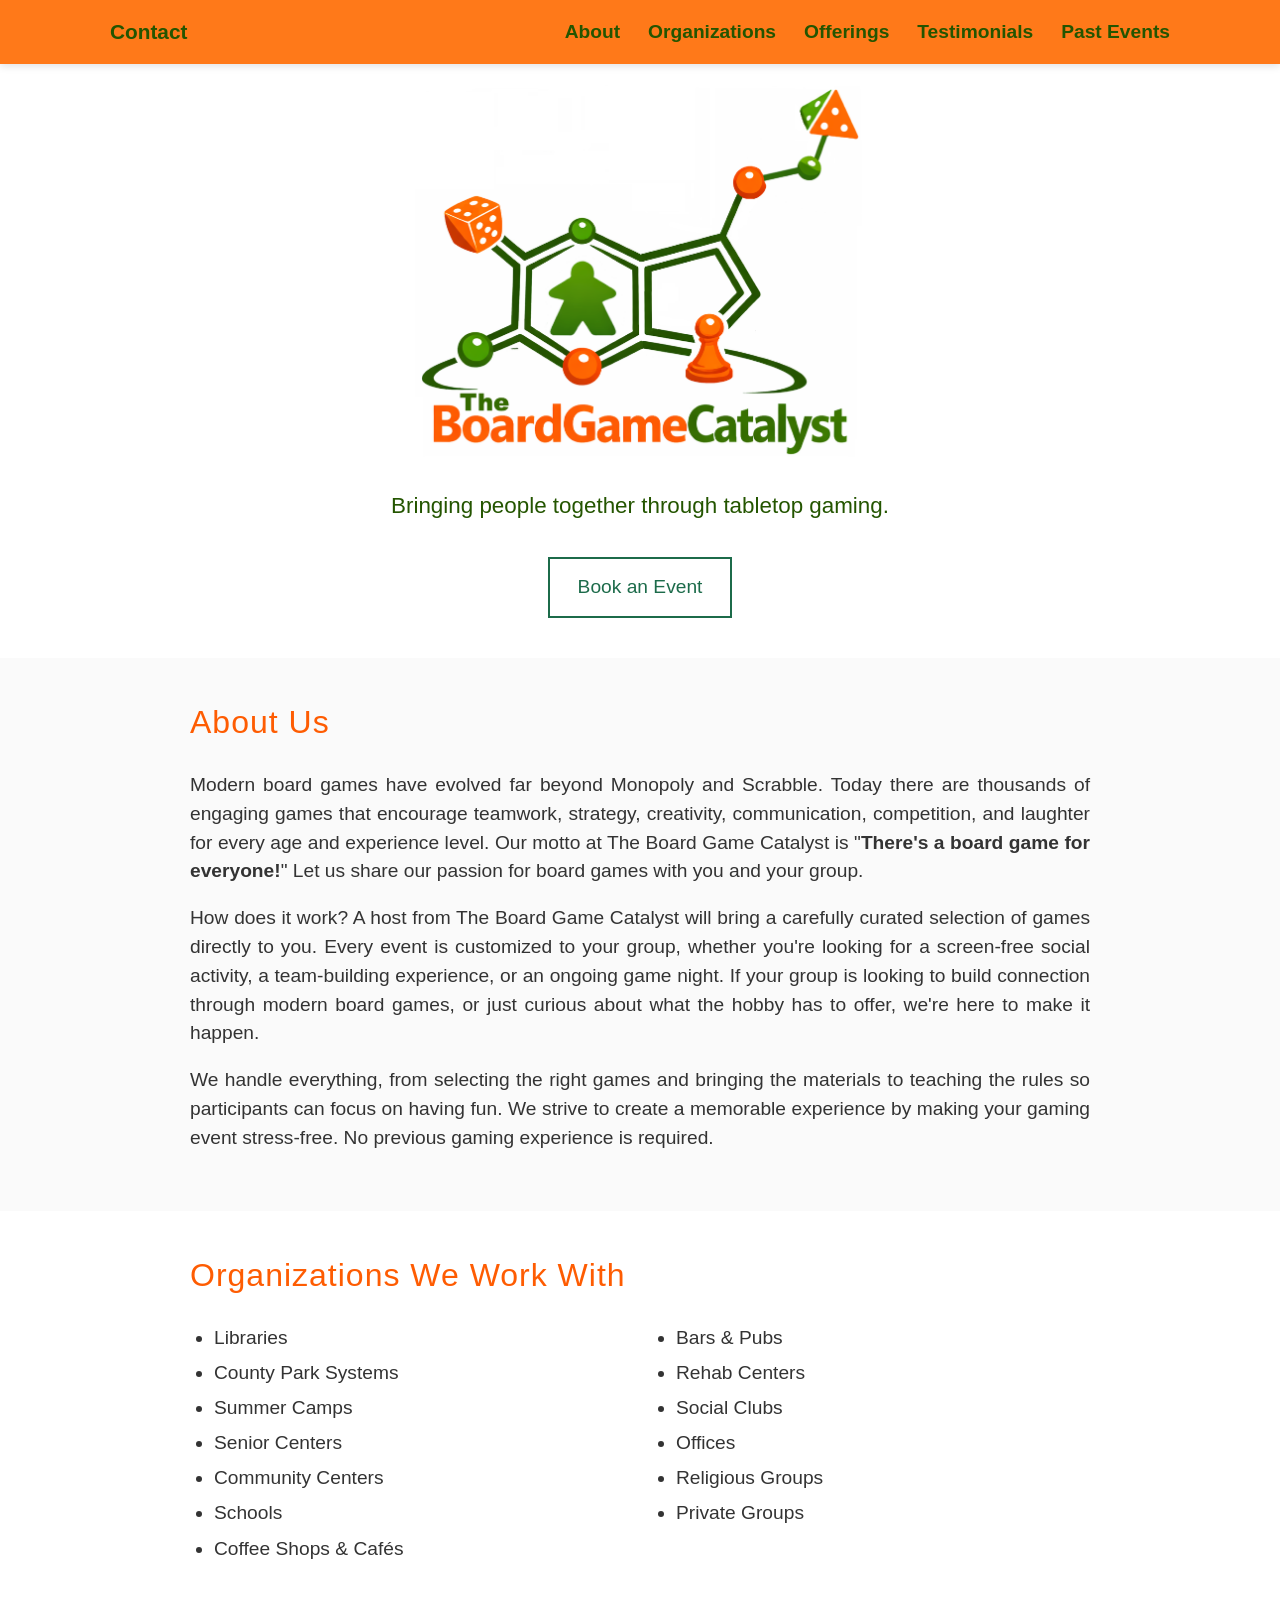
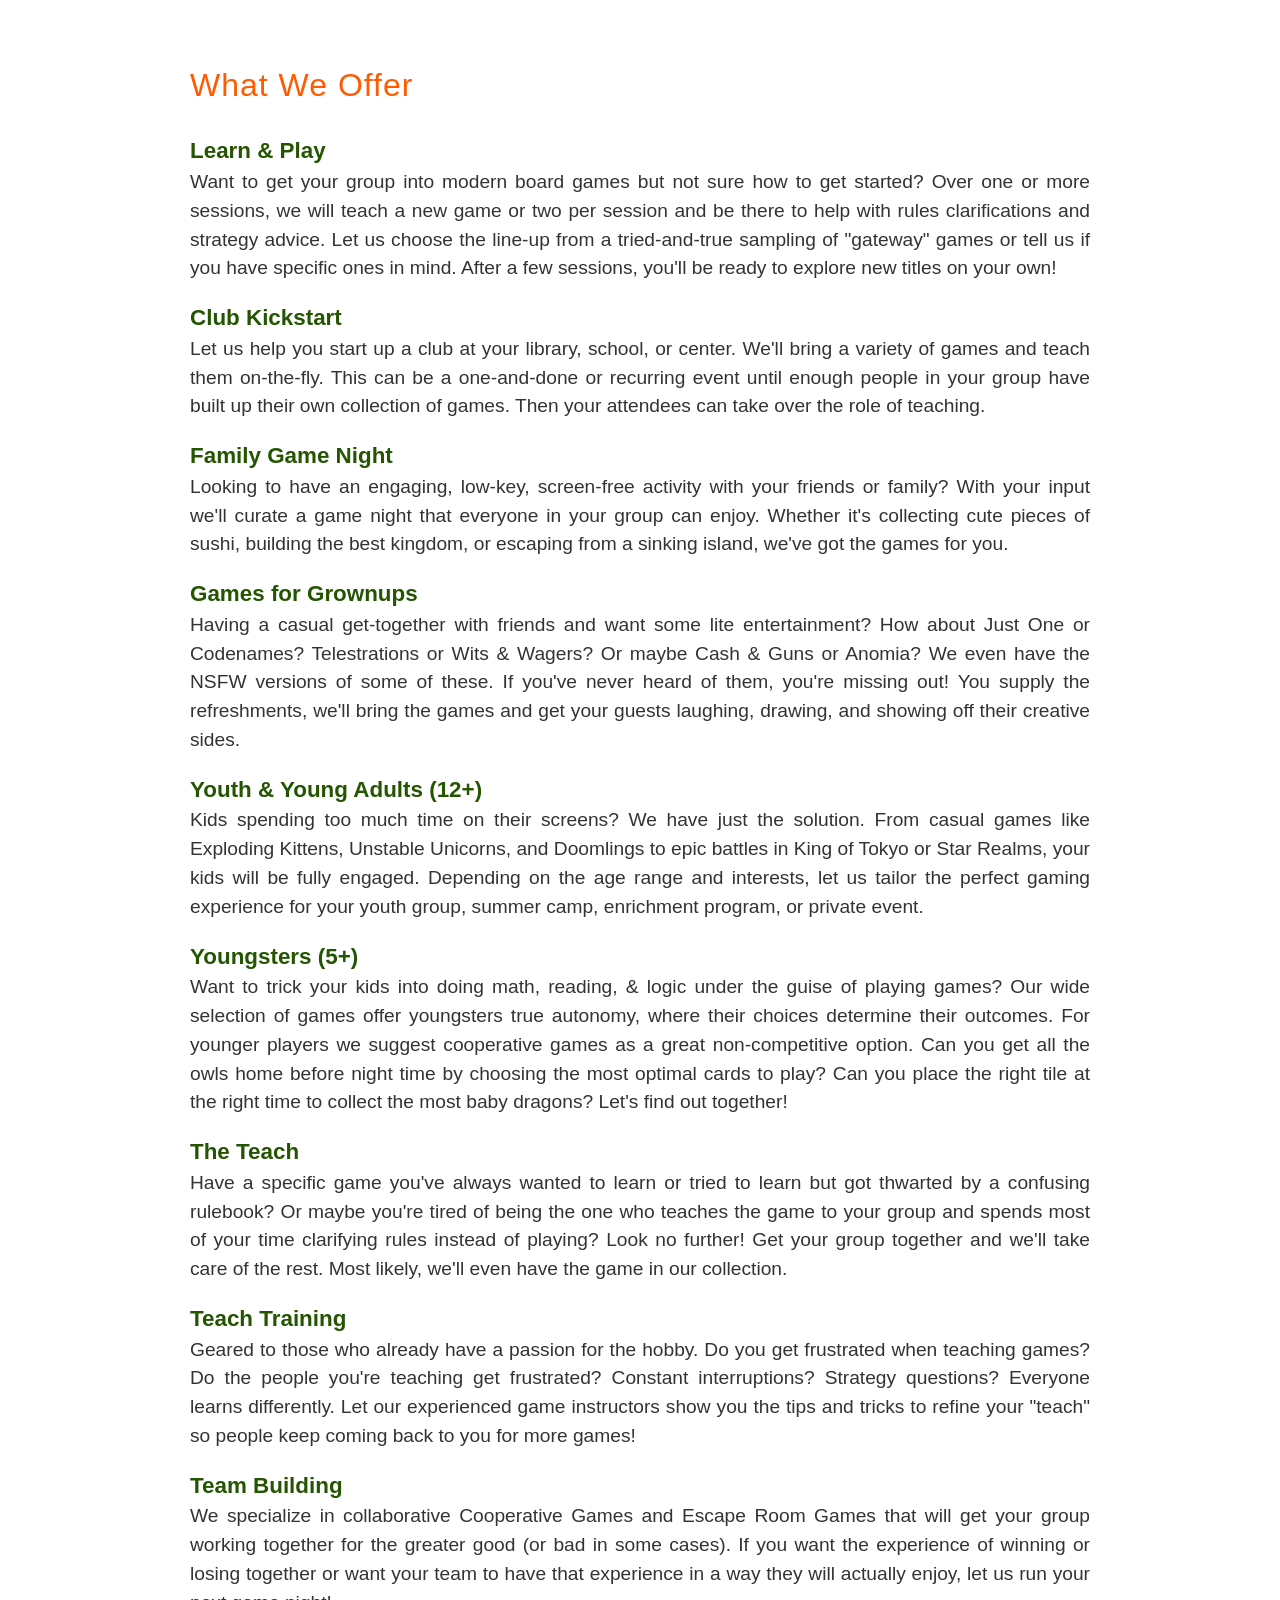
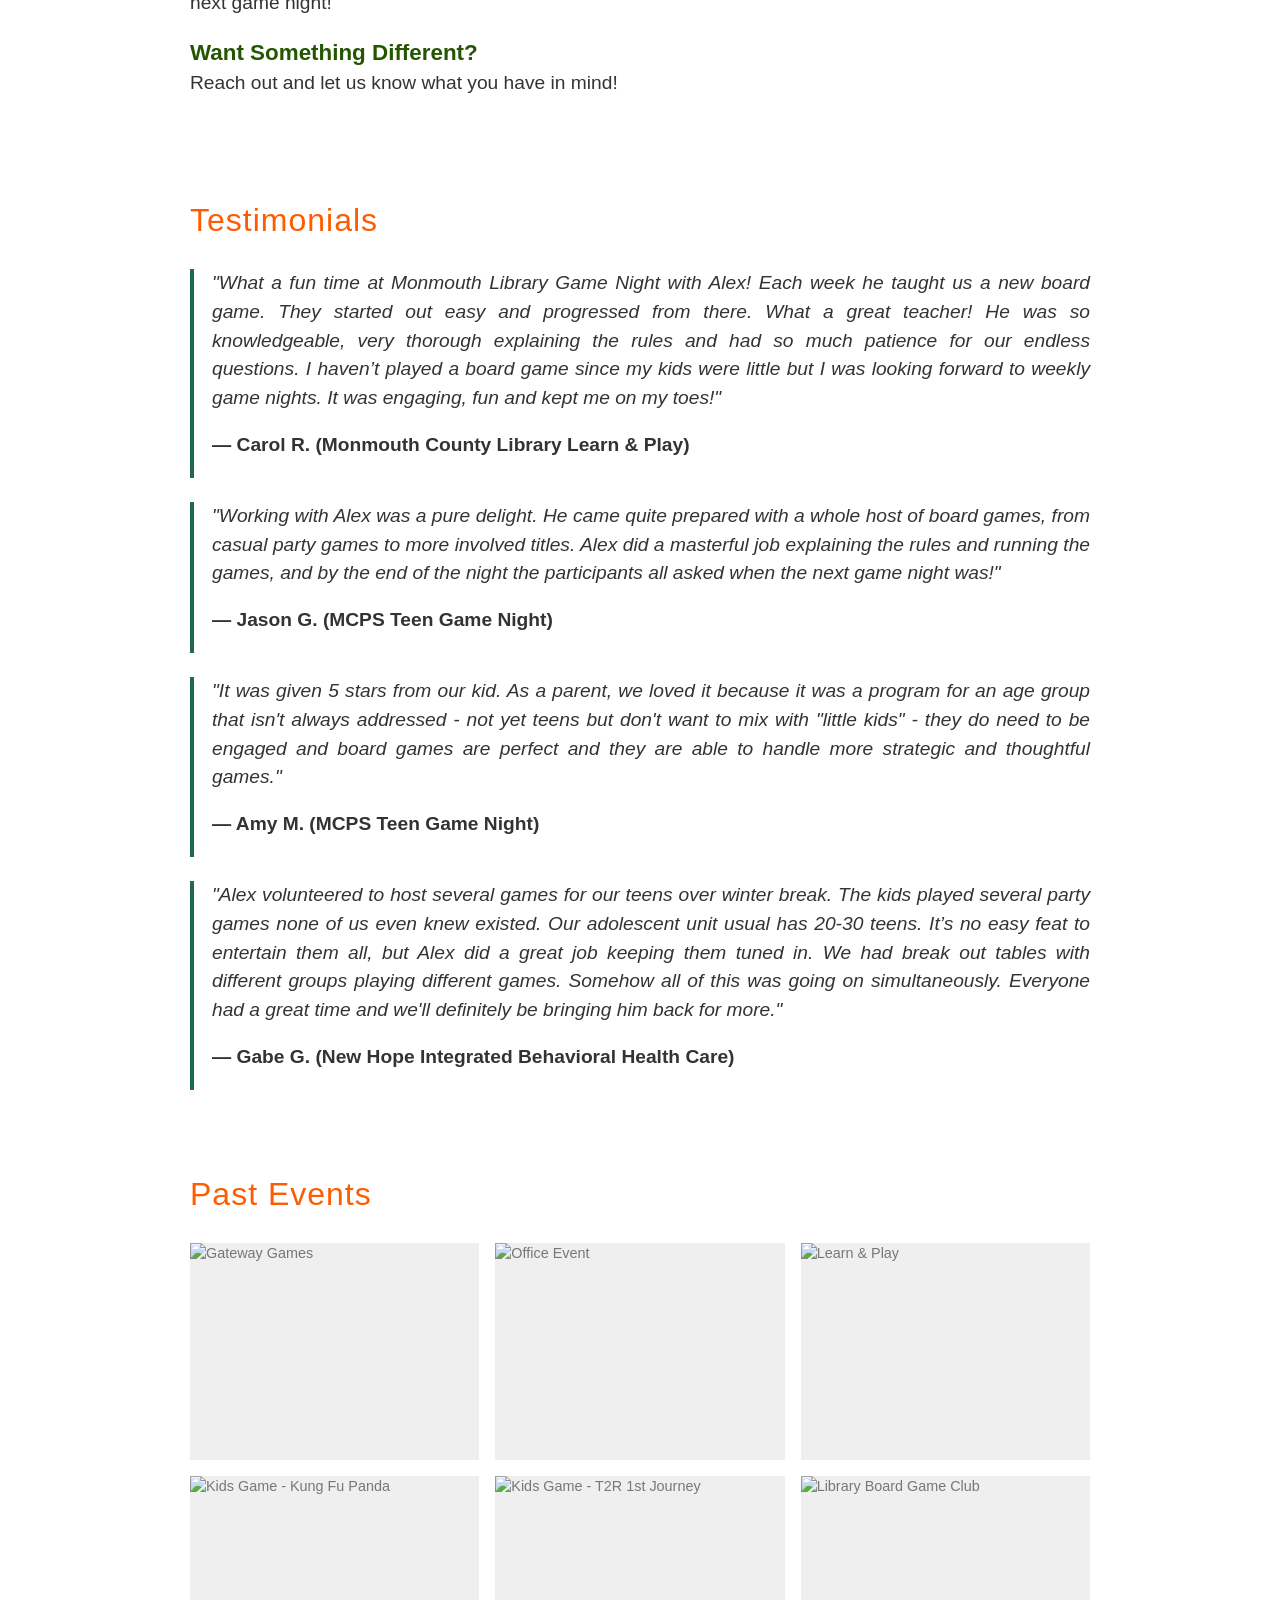
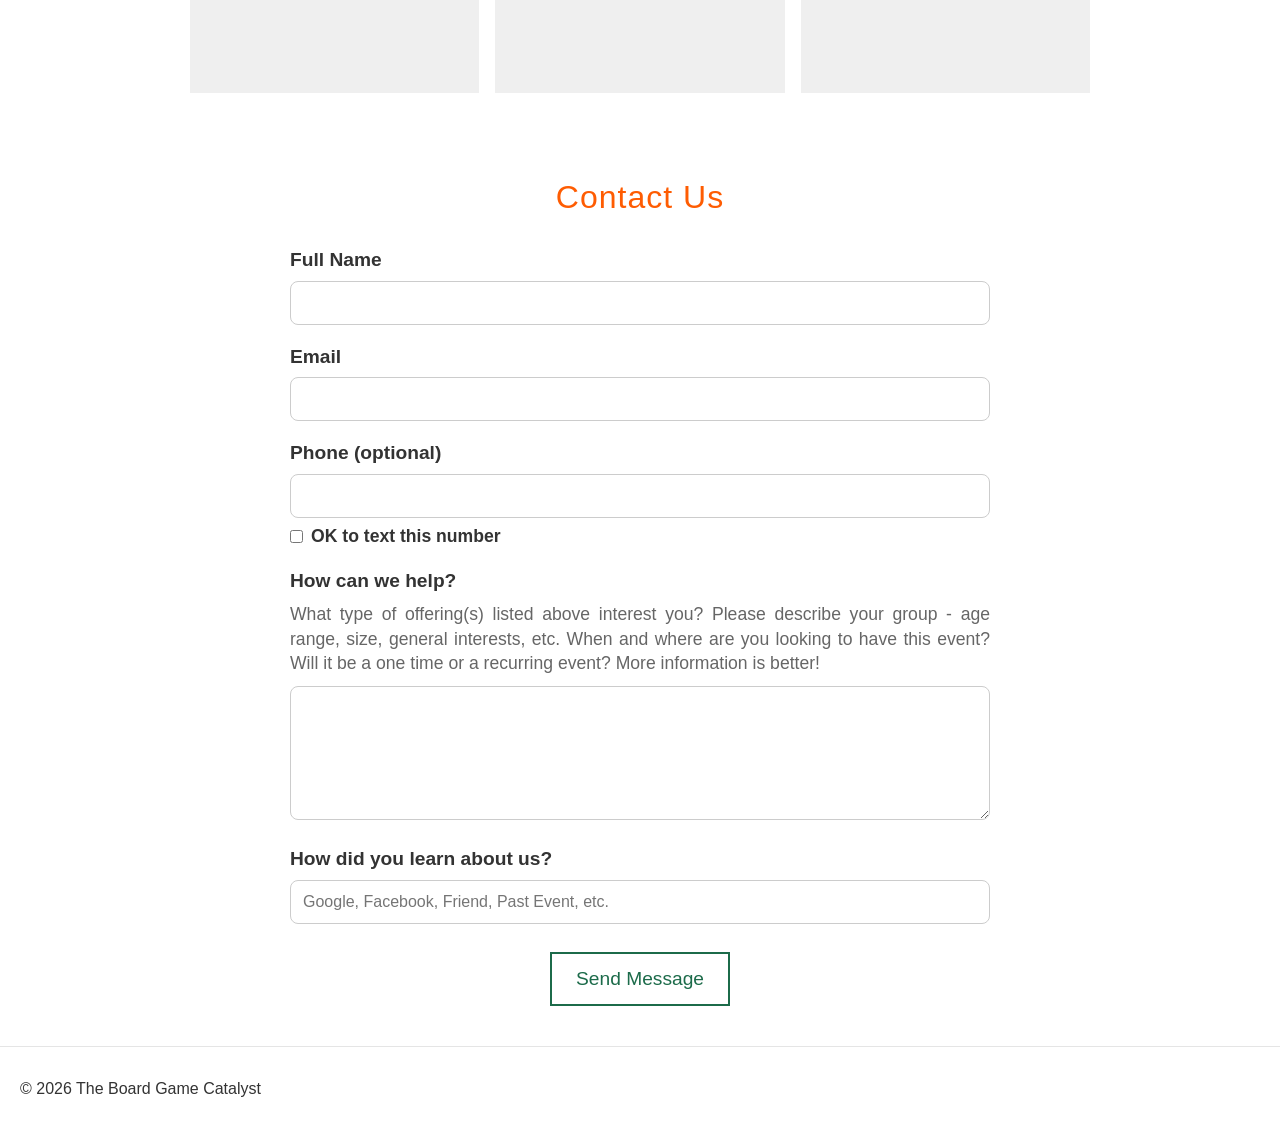
==== index.html @ 344c1f6d "Update index.html" ====
<!DOCTYPE html>
<html lang="en">
<head>
    <meta charset="UTF-8">
    <meta name="viewport" content="width=device-width, initial-scale=1">
    <link rel="icon" type="image/x-icon" href="/images/favicon.png">

    <title>The Board Game Catalyst</title>

    <meta name="description"
          content="The Board Game Catalyst brings modern board games to libraries, senior communities, summer camps, offices, cafés, schools, and organizations throughout New Jersey.">

    <link rel="stylesheet" href="index.css">
    <script src="https://www.staticforms.dev/scripts/staticforms.js" defer></script>

</head>

<body>

<nav class="navbar">

    <div class="nav-container">

        <a href="#contact" class="nav-logo">
            Contact
        </a>

        <button class="nav-toggle" id="navToggle" aria-label="Toggle navigation">
            ☰
        </button>

        <ul class="nav-menu" id="navMenu">
            <li><a href="#about">About</a></li>
            <li><a href="#clients">Organizations</a></li>
            <li><a href="#offerings">Offerings</a></li>
            <li><a href="#testimonials">Testimonials</a></li>
            <li><a href="#photos">Past Events</a></li>
<!--            <li><a href="#contact">Contact</a></li>-->
        </ul>

    </div>

</nav>

<section class="hero">

    <div class="container">

        <!--<h1>The Board Game Catalyst</h1>-->

        <img
                src="images/bgc-large.png"
                alt="The Board Game Catalyst"
                class="hero-logo">

        <p class="hero-tagline">
        Bringing people together through tabletop gaming.
        </p>

        <a class="button" href="#contact">
            Book an Event
        </a>

    </div>

</section>


<section class="section-text" id="about">

    <div class="container">
        <h2>About Us</h2>

        <p>
            Modern board games have evolved far beyond Monopoly and Scrabble.
            Today there are thousands of engaging games that encourage teamwork,
            strategy, creativity, communication, competition, and laughter for every
            age and experience level. Our motto at The Board Game Catalyst is
            "<strong>There's a board game for everyone!</strong>" Let us share
            our passion for board games with you and your group.
        </p>

        <p>
            How does it work? A host from The Board Game Catalyst will
            bring a carefully curated selection of games directly to you.
            Every event is customized to your group, whether you're looking for a
            screen-free social activity, a team-building experience,
            or an ongoing game night. If your group is looking to
            build connection through modern board games, or just curious about what
            the hobby has to offer, we're here to make it happen.
        </p>

        <p>
            We handle everything, from selecting the right games and bringing the
            materials to teaching the rules so participants can focus on having fun.
            We strive to create a memorable experience by making your gaming event
            stress-free. No previous gaming experience is required.
        </p>

    </div>

</section>


<section class="section-text" id="clients">

    <div class="container">

        <h2>Organizations We Work With</h2>
        <ul>
            <li>Libraries</li>
            <li>County Park Systems</li>
            <li>Summer Camps</li>
            <li>Senior Centers</li>
            <li>Community Centers</li>
            <li>Schools</li>
            <li>Coffee Shops & Cafés</li>
            <li>Bars & Pubs</li>
            <li>Rehab Centers</li>
            <li>Social Clubs</li>
            <li>Offices</li>
            <li>Religious Groups</li>
            <li>Private Groups</li>
        </ul>

    </div>

</section>


<section class="section-text" id="offerings">

    <div class="container">

        <h2>What We Offer</h2>

        <h3 class="offer-title">Learn & Play</h3>
        <p>
            Want to get your group into modern board games but not sure how to get started?
            Over one or more sessions, we will teach a new game or two per session
            and be there to help with rules clarifications and strategy advice.
            Let us choose the line-up from a tried-and-true sampling of "gateway" games or
            tell us if you have specific ones in mind. After a few sessions,
            you'll be ready to explore new titles on your own!
        </p>

        <h3 class="offer-title">Club Kickstart</h3>
        <p>
            Let us help you start up a club at your library, school, or center.
            We'll bring a variety of games and teach them on-the-fly. This can
            be a one-and-done or recurring event until enough people in your group
            have built up their own collection of games. Then your attendees can take
            over the role of teaching.
        </p>

        <h3 class="offer-title">Family Game Night</h3>
        <p>
            Looking to have an engaging, low-key, screen-free activity with your friends or family?
            With your input we'll curate a game night that everyone in your group can enjoy. 
            Whether it's collecting cute pieces of sushi, building the best kingdom, 
            or escaping from a sinking island, we've got the games for you.
        </p>

        <h3 class="offer-title">Games for Grownups</h3>
        <p>
            Having a casual get-together with friends and want some lite entertainment?
            How about Just One or Codenames? Telestrations or Wits & Wagers? Or maybe
            Cash & Guns or Anomia? We even have the NSFW versions of some of these.
            If you've never heard of them, you're missing out!
            You supply the refreshments, we'll bring the games and get your
            guests laughing, drawing, and showing off their creative sides.
        </p>

        <h3 class="offer-title">Youth & Young Adults (12+)</h3>
        <p>
            Kids spending too much time on their screens? We have just the solution.
            From casual games like Exploding Kittens, Unstable Unicorns, and Doomlings
            to epic battles in King of Tokyo or Star Realms, your kids will be fully engaged.
            Depending on the age range and interests, let us tailor the perfect gaming experience
            for your youth group, summer camp, enrichment program, or private event.
        </p>

        <h3 class="offer-title">Youngsters (5+)</h3>
        <p>
            Want to trick your kids into doing math, reading, & logic under the guise of playing games?
            Our wide selection of games offer youngsters true autonomy,
            where their choices determine their outcomes. For younger players
            we suggest cooperative games as a great non-competitive option. Can you get all the owls
            home before night time by choosing the most optimal cards to play? Can you place the right
            tile at the right time to collect the most baby dragons? Let's find out together!
        </p>

        <h3 class="offer-title">The Teach</h3>
        <p>
            Have a specific game you've always wanted to learn or tried to learn but got
            thwarted by a confusing rulebook? Or maybe you're tired of being the one who teaches 
            the game to your group and spends most of your time clarifying rules instead of playing? 
            Look no further! Get your group together
            and we'll take care of the rest. Most likely, we'll even have the game in our collection.
        </p>

        <h3 class="offer-title">Teach Training</h3>
        <p>
            Geared to those who already have a passion for the hobby. Do you get frustrated
            when teaching games? Do the people you're teaching get frustrated?
            Constant interruptions? Strategy questions? Everyone learns differently.
            Let our experienced game instructors show you the tips and tricks
            to refine your "teach" so people keep coming back to you for more games!
        </p>

        <h3 class="offer-title">Team Building</h3>
        <p>
            We specialize in collaborative Cooperative Games and Escape Room Games
            that will get your group working together for the greater good (or bad in some cases).
            If you want the experience of winning or losing together or want your team to have
            that experience in a way they will actually enjoy, let us run your next game night!
        </p>

        <h3 class="offer-title">Want Something Different?</h3>
        <p>
            Reach out and let us know what you have in mind!
        </p>
    </div>

</section>


<section class="section-text" id="testimonials">

    <div class="container">

        <h2>Testimonials</h2>

        <div class="cards">

            <div class="testimonial">
                <p>
                    "What a fun time at Monmouth Library Game Night with Alex!  Each week he taught us a new board game.  
                    They started out easy and progressed from there.  What a great teacher!  He was so knowledgeable, 
                    very thorough explaining the rules and had so much patience for our endless questions.  
                    I haven’t played a board game since my kids were little but I was looking forward to weekly game nights.  
                    It was engaging, fun and kept me on my toes!"
                </p>
                <p><strong>— Carol R. (Monmouth County Library Learn & Play) </strong></p>
            </div>

            <div class="testimonial">
                <p>
                    "Working with Alex was a pure delight. He came quite prepared with a whole host of board games,
                    from casual party games to more involved titles. Alex did a masterful job explaining the rules
                    and running the games, and by the end of the night the participants all asked when the next game night was!"
                </p>
                <p><strong>— Jason G. (MCPS Teen Game Night)</strong></p>
            </div>

            <div class="testimonial">
                <p>
                    "It was given 5 stars from our kid. As a parent, we loved it because it was a
                    program for an age group that isn't always addressed - not yet teens but don't want to mix with
                    "little kids" - they do need to be engaged and board games are perfect and they are able to handle
                    more strategic and thoughtful games."
                </p>
                <p><strong>— Amy M. (MCPS Teen Game Night)</strong></p>
            </div>

            <!-- <div class="testimonial">
                <p>
                    "We're always looking for new engaging activities for our campers. Alex arrived with a dozen games
                    tailored to the age group and after some quick rules explanation, this kids were having a blast."
                </p>
                <p><strong>— Jim B. (MCPS Summer Camp)</strong></p>
            </div> -->

            <div class="testimonial">
                <p>
                    "Alex volunteered to host several games for our teens over winter break. 
                    The kids played several party games none of us even knew existed. 
                    Our adolescent unit usual has 20-30 teens. It’s no easy feat to entertain them all, 
                    but Alex did a great job keeping them tuned in. We had break out tables with different 
                    groups playing different games. Somehow all of this was going on simultaneously. 
                    Everyone had a great time and we'll definitely be bringing him back for more."
                </p>
                <p><strong>— Gabe G. (New Hope Integrated Behavioral Health Care)</strong></p>
            </div>
        </div>
    </div>

</section>

<section id="photos">

    <div class="container">

        <h2>Past Events</h2>

        <div class="photo-grid">

            <div class="photo">
                <img src="https://drive.google.com/thumbnail?id=1WRTj1XlXPcBKM9JA0lomQKVndppNuWTv&sz=w1000"
                     alt="Gateway Games">
            </div>

            <div class="photo">
                <img src="https://drive.google.com/thumbnail?id=1Auj4y-lCjjG9q-zpZTwWT9vLLpmPayrC&sz=w1000"
                     alt="Office Event">
            </div>

            <div class="photo">
                <img src="https://drive.google.com/thumbnail?id=103kkNyfwR-KCV07XWILLkQdVLEDWkUvi&sz=w1000"
                     alt="Learn & Play">
            </div>

            <div class="photo">
                <img src="https://drive.google.com/thumbnail?id=1DLCXtYj0CUb9SnNt25JDVyuxjaXyh4yY&sz=w1000"
                     alt="Kids Game - Kung Fu Panda">
            </div>

            <div class="photo">
                <img src="https://drive.google.com/thumbnail?id=1sE1wKtrH3ryd5zNUvNnf3vXpCxh8nm-s&sz=w1000"
                     alt="Kids Game - T2R 1st Journey">
            </div>

            <div class="photo">
                <img src="https://drive.google.com/thumbnail?id=1qbiHnEORiECOhxN94IV760EnSRKQA8RD&sz=w1000"
                     alt="Library Board Game Club">
            </div>

<!--            <div class="photo">-->
<!--                <img src="https://drive.google.com/thumbnail?id=ID_PLACEHOLDER&sz=w1000"-->
<!--                     alt="Learn & Play">-->
<!--            </div>-->

        </div>

    </div>

</section>


<section id="contact">
    <div class="container">

        <h2>Contact Us</h2>

        <form
                id="contact-form"
                action="https://api.staticforms.dev/submit"
                method="POST">

            <input
                    type="hidden"
                    name="apiKey"
                    value="sf_0abf43c424f022346f3fb8dc">

            <div class="form-group">
                <label for="full_name">Full Name</label>
                <input
                        type="text"
                        id="full_name"
                        name="full_name"
                        required>
            </div>

            <div class="form-group">
                <label for="email">Email</label>
                <input
                        type="email"
                        id="email"
                        name="email"
                        required>
            </div>

            <div class="form-group">
                <label for="phone">Phone (optional)</label>
                <input
                        type="tel"
                        autocomplete="tel"
                        id="phone"
                        name="phone">
                <div class="checkbox-group">
                    <label>
                        <input
                                type="checkbox"
                                name="text_ok"
                                value="Yes">
                        OK to text this number
                    </label>
                </div>

            </div>

            <div class="form-group">
                <label for="message">How can we help?</label>

                <p class="field-help">
                    What type of offering(s) listed above interest you? Please describe your group - age range, size, general interests, etc.
                    When and where are you looking to have this event? Will it be a one time or a recurring event?
                    More information is better!
                </p>

                <textarea
                        id="message"
                        name="message"
                        rows="6"
                        required></textarea>
            </div>

            <div class="form-group">
                <label for="referral">How did you learn about us?</label>
                <input
                        type="text"
                        id="referral"
                        name="referral"
                        placeholder="Google, Facebook, Friend, Past Event, etc."
                        required>
            </div>

            <button type="submit" class="button">
                Send Message
            </button>

        </form>

        <div id="form-success" class="success-message" hidden>
            <h3>Thanks for reaching out!</h3>

            <p>
                Your message has been sent to The Board Game Catalyst.
            </p>

            <p>
                We'll review your information and get back to you as soon as possible.
            </p>

            <a href="#" class="button">
                Back to Home
            </a>
        </div>

    </div>
</section>


<footer> © 2026 The Board Game Catalyst </footer>

<script>

  const toggle = document.getElementById("navToggle");
  const menu = document.getElementById("navMenu");

  toggle.addEventListener("click", () => {
    menu.classList.toggle("active");
  });

  // Close menu after clicking a link
  document.querySelectorAll(".nav-menu a").forEach(link => {
    link.addEventListener("click", () => {
      menu.classList.remove("active");
    });
  });

</script>

</body>
</html>


<script>
  document.addEventListener("DOMContentLoaded", function () {

    const form = document.getElementById("contact-form");
    const success = document.getElementById("form-success");

    StaticForms.attach(form, {
      onSuccess: function () {

        form.style.display = "none";

        success.hidden = false;

        document.getElementById("contact").scrollIntoView({
          behavior: "smooth"
        });
      }
    });

  });
</script>
---- index.css ----
/* ===========================
   GLOBAL
=========================== */

:root{
    --nav-height:64px;
    --theme-lite-orange:rgba(255, 107, 0, .90);  /* logo lite orange */
    --theme-dark-orange:rgba(254, 92, 2, .90);   /* logo dark orange */
    --theme-dark-green:rgba(36, 85, 0);  /* logo dark green */
}

*{
    margin:0;
    padding:0;
    box-sizing:border-box;
}

html{
    scroll-behavior:smooth;
}

body{
    font-family:Arial, Helvetica, sans-serif;
    line-height:1.5;
    color:#333;
    background:white;
}

img{
    max-width:100%;
    display:block;
}

a{
    color:#1c6b4a;
    text-decoration:none;
}

section{
    padding:40px 16px;
    scroll-margin-top:calc(var(--nav-height) + 16px);
}

.container{
    max-width:900px;
    margin:auto;
}

.section-text{
    text-align:justify;
}

/* ===========================
   TYPOGRAPHY
=========================== */

h1,h2{
    font-weight:300;
    letter-spacing:1px;
    color:orange;

}

h2{
    margin-bottom:25px;
    font-size:2rem;
    color: rgba(254, 92, 2);
}

h3{
    font-size:1.4rem;
}

p{
    margin-bottom:18px;
    font-size:1.2rem;
}

.offer-title {
    color:var(--theme-dark-green)

}

/* ===========================
   NAVBAR
=========================== */

.navbar{
    position:fixed;
    top:0;
    left:0;
    width:100%;
    background:var(--theme-lite-orange);
    box-shadow:0 2px 8px rgba(0,0,0,.12);
    z-index:1000;
    backdrop-filter:blur(8px);
}
.nav-container{
    max-width:1100px;
    margin:auto;
    height:var(--nav-height);
    display:flex;
    align-items:center;
    justify-content:space-between;
    padding:0 20px;
}

.nav-logo{
    color:var(--theme-dark-green);
    font-weight:bold;
    font-size:1.3rem;
}

.nav-menu{
    display:flex;
    gap:28px;
    list-style:none;
}

.nav-menu a{
    color:var(--theme-dark-green);
    font-weight:bold;
    font-size:1.2rem;
    transition:.2s;
}

.nav-menu a:hover{
    opacity:.7;
}

.nav-toggle{
    display:none;
    background:none;
    border:none;
    color:var(--theme-dark-green);
    font-size:2rem;
    cursor:pointer;
}

/* ===========================
   HERO
=========================== */

.hero{
    padding:calc(var(--nav-height) + 20px) 24px 40px;
    display:flex;
    align-items:center;
    justify-content:center;
    text-align:center;
}

.hero h1{
    font-size:3rem;
    margin-bottom:18px;
}

.hero-tagline{
    font-size:1.4rem;
    max-width:650px;
    margin:0 auto 35px;
    color:var(--theme-dark-green);
}

.hero-logo{
    display:block;
    width:70%;
    max-width:none;
    height:auto;
    margin:0 auto 30px;
}

/* ===========================
   BUTTONS
=========================== */

.button{
    display:inline-block;
    padding:14px 28px;
    border:2px solid #1c6b4a;
    color:#1c6b4a;
    transition:.25s;
    background: white;
    font-size: 1.2rem;
}

.button:hover{
    background:#1c6b4a;
    color:white;
}

/* ===========================
   SECTIONS
=========================== */

#about{
    background:#fafafa;
}

#clients ul{
    margin:0 0 18px 1.5rem;
    padding:0;
    font-size:1.2rem;      /* Match paragraph size */
    line-height:1.5;        /* Match body line spacing */
}

#clients li{
    margin-bottom:0.4rem;
}

.cards{
    display:grid;
    gap:24px;
}

.testimonial{
    border-left:4px solid #1c6b4a;
    padding-left:18px;
}

.testimonial p:first-child{
    font-style:italic;
}

.photo-grid{
    display:grid;
    gap:16px;
    grid-template-columns:1fr;
}

.photo{
    aspect-ratio:4/3;
    background:#efefef;
    display:flex;
    align-items:center;
    justify-content:center;
    color:#777;
    font-size:.9rem;
}

.photo img{
    width: 100%;
    height: 100%;
    display: block;
    object-fit: cover;
}

#contact{
    text-align:center;
}

/* ===========================
   FOOTER
=========================== */

footer{
    padding:30px 20px;
    border-top:1px solid #e5e5e5;
}

.footer-container{
    max-width:1100px;
    margin:auto;

    display:flex;
    justify-content:space-between;
    align-items:center;
}

.footer-copyright{
    color:#777;
    font-size:.95rem;
}

.footer-social{
    display:flex;
    gap:20px;
}

.footer-social a{
    color:var(--theme-dark-green);
    font-size:1.8rem;
    transition:.2s ease;
}

.footer-social a:hover{
    color:var(--theme-dark-orange);
    transform:translateY(-2px);
}

/* ===========================
   MOBILE NAV
=========================== */

@media (max-width:749px){

    .nav-toggle{
        display:block;
    }

    .nav-menu{
        position:absolute;
        top:var(--nav-height);
        left:0;
        width:100%;

        display:flex;
        flex-direction:column;
        align-items:center;
        gap:0;

        background:var(--theme-lite-orange);
        backdrop-filter:blur(6px);

        max-height:0;
        overflow:hidden;

        transition:max-height .3s ease;
    }

    .nav-menu.active{
        max-height:400px;
    }

    .nav-menu li{
        width:100%;
    }

    .nav-menu a{
        display:block;
        width:100%;
        padding:8px;
        text-align:center;
    }

    .footer-container{
        flex-direction:column;
        gap:20px;
    }

    .footer-social{
        order:-1;
    }

    .footer-copyright{
        text-align:center;
    }
}

/* ===========================
   DESKTOP
=========================== */
@media (min-width:750px){

    .hero h1{
        font-size:4.5rem;
    }

    .hero-logo{
        width:50%;
    }

    .photo-grid{
        grid-template-columns:repeat(3,1fr);
    }

    #clients ul{
        columns:2;
        column-gap:3rem;
    }

    #clients li{
        break-inside:avoid;
    }

}

/* ===========================
   Contact/Form
=========================== */

#contact form {
    max-width: 700px;
    margin: auto;
}

.form-group {
    margin-bottom: 18px;
}

.form-group label {
    display: block;
    text-align: left;
    margin-bottom: 6px;
    font-weight: 600;
    font-size: 1.2rem;
}

.form-group input,
.form-group textarea {
    width: 100%;
    padding: 12px;
    border: 1px solid #ccc;
    border-radius: 8px;
    font-size: 16px;
    box-sizing: border-box;
}

.form-group textarea {
    resize: vertical;
}

.checkbox-group label {
    display: flex;
    align-items: center;
    justify-content: flex-start;
    gap: 8px;
    margin-top: 0.3rem;
    font-size: 1.1rem;
}

.checkbox-group input[type="checkbox"] {
    width: auto;
    margin: 0;
}

.field-help {
    margin: 4px 0 10px;
    font-size: 1.1rem;
    font-weight: normal;
    color: #666;
    line-height: 1.4;
    text-align: justify;
}

#contact .button {
    margin-top: 10px;
    padding: 14px 24px;
    cursor: pointer;
}

/* ===========================
   Contact Form Submitted
=========================== */

.success-message{
    max-width:700px;
    margin:40px auto;
    text-align:center;
    animation:fadeIn .4s ease;
}

.success-message h3{
    color:#1c6b4a;
    font-size:2rem;
    margin-bottom:20px;
}

.success-message p{
    margin-bottom:18px;
}

@keyframes fadeIn{
    from{
        opacity:0;
        transform:translateY(10px);
    }
    to{
        opacity:1;
        transform:translateY(0);
    }
}
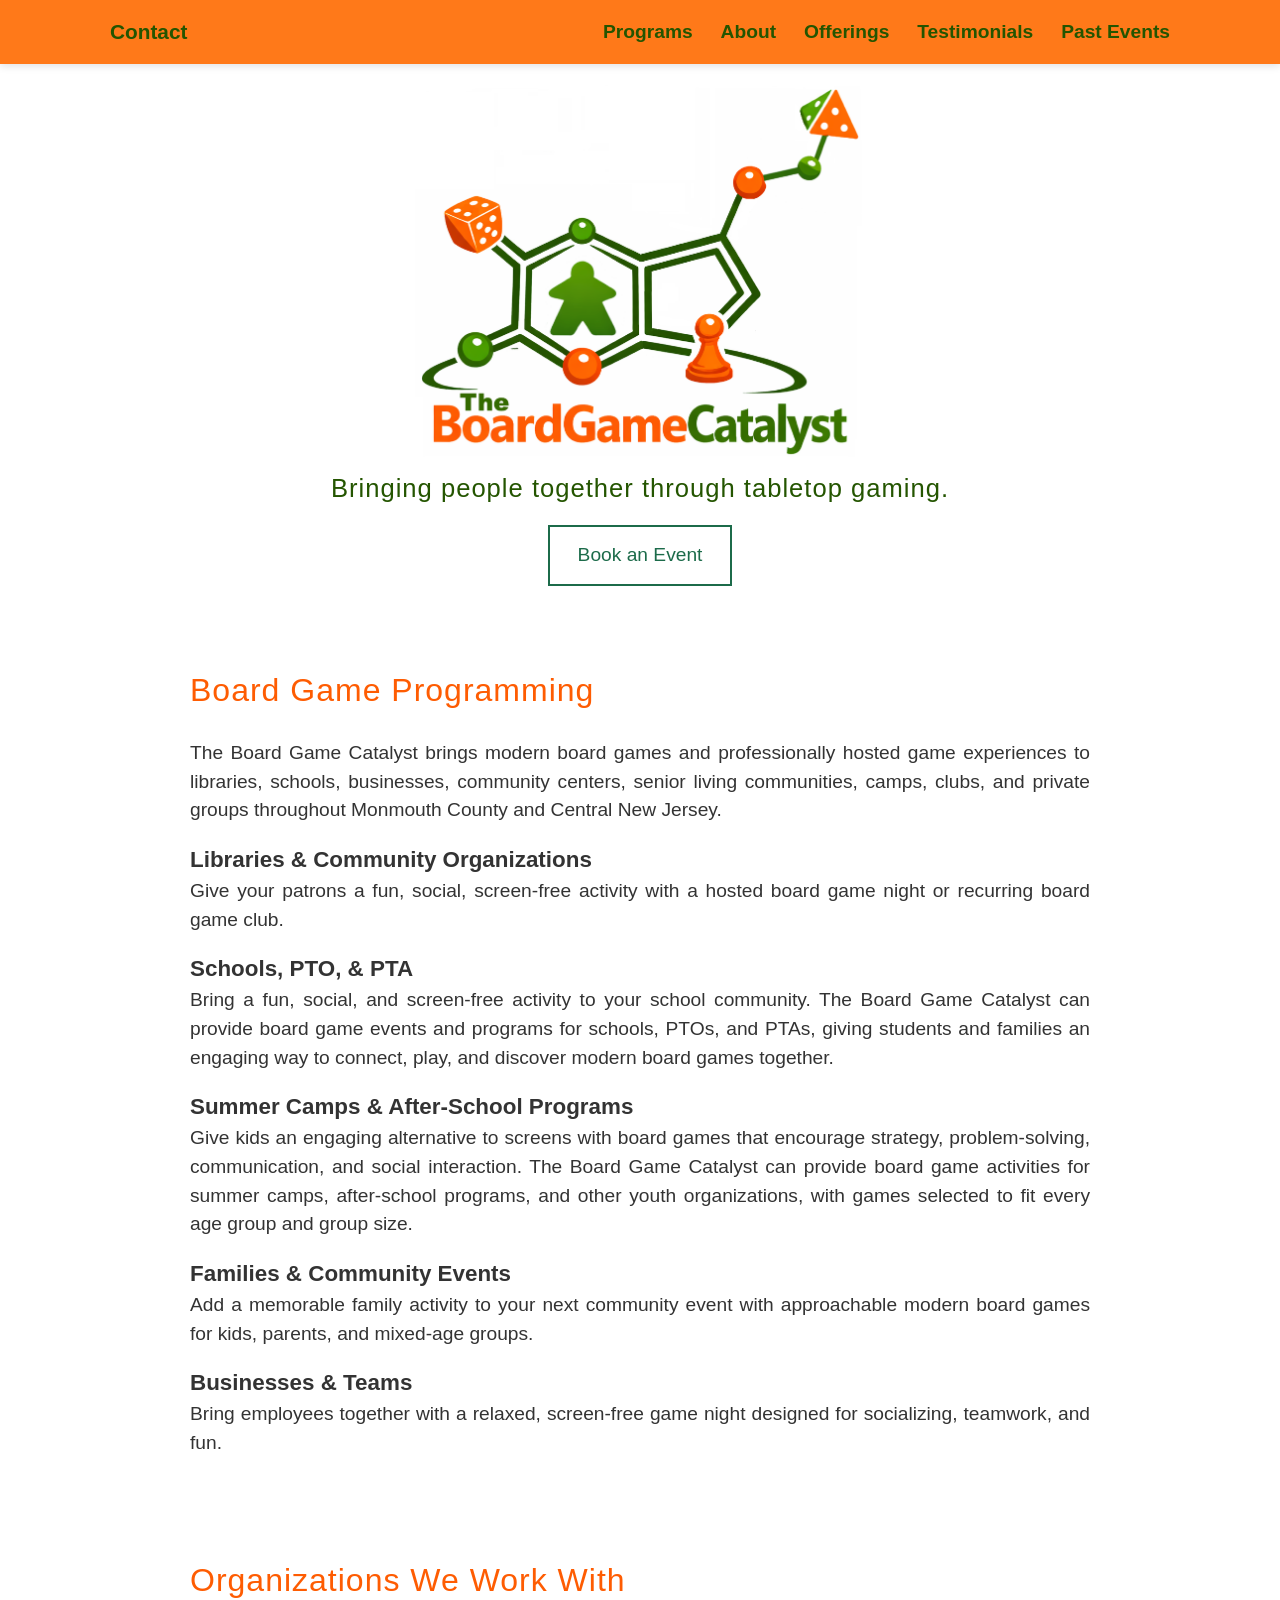
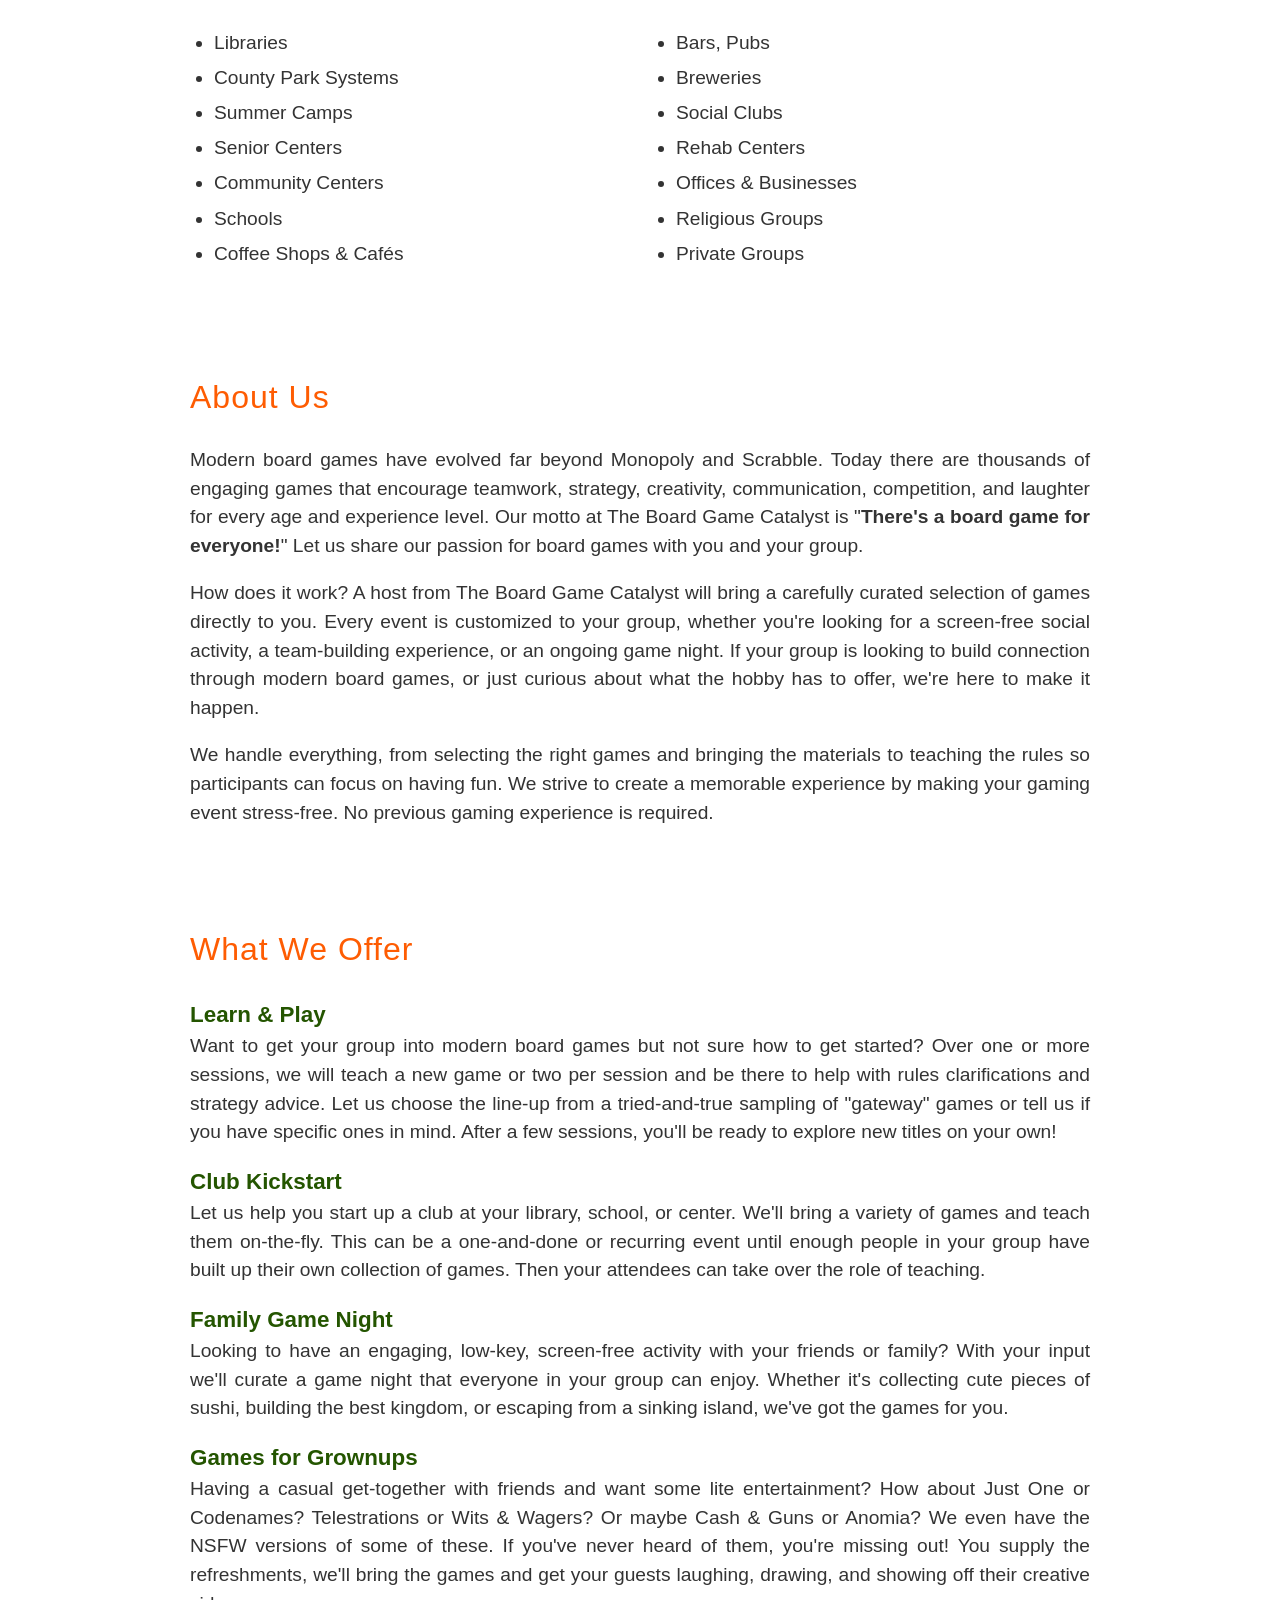
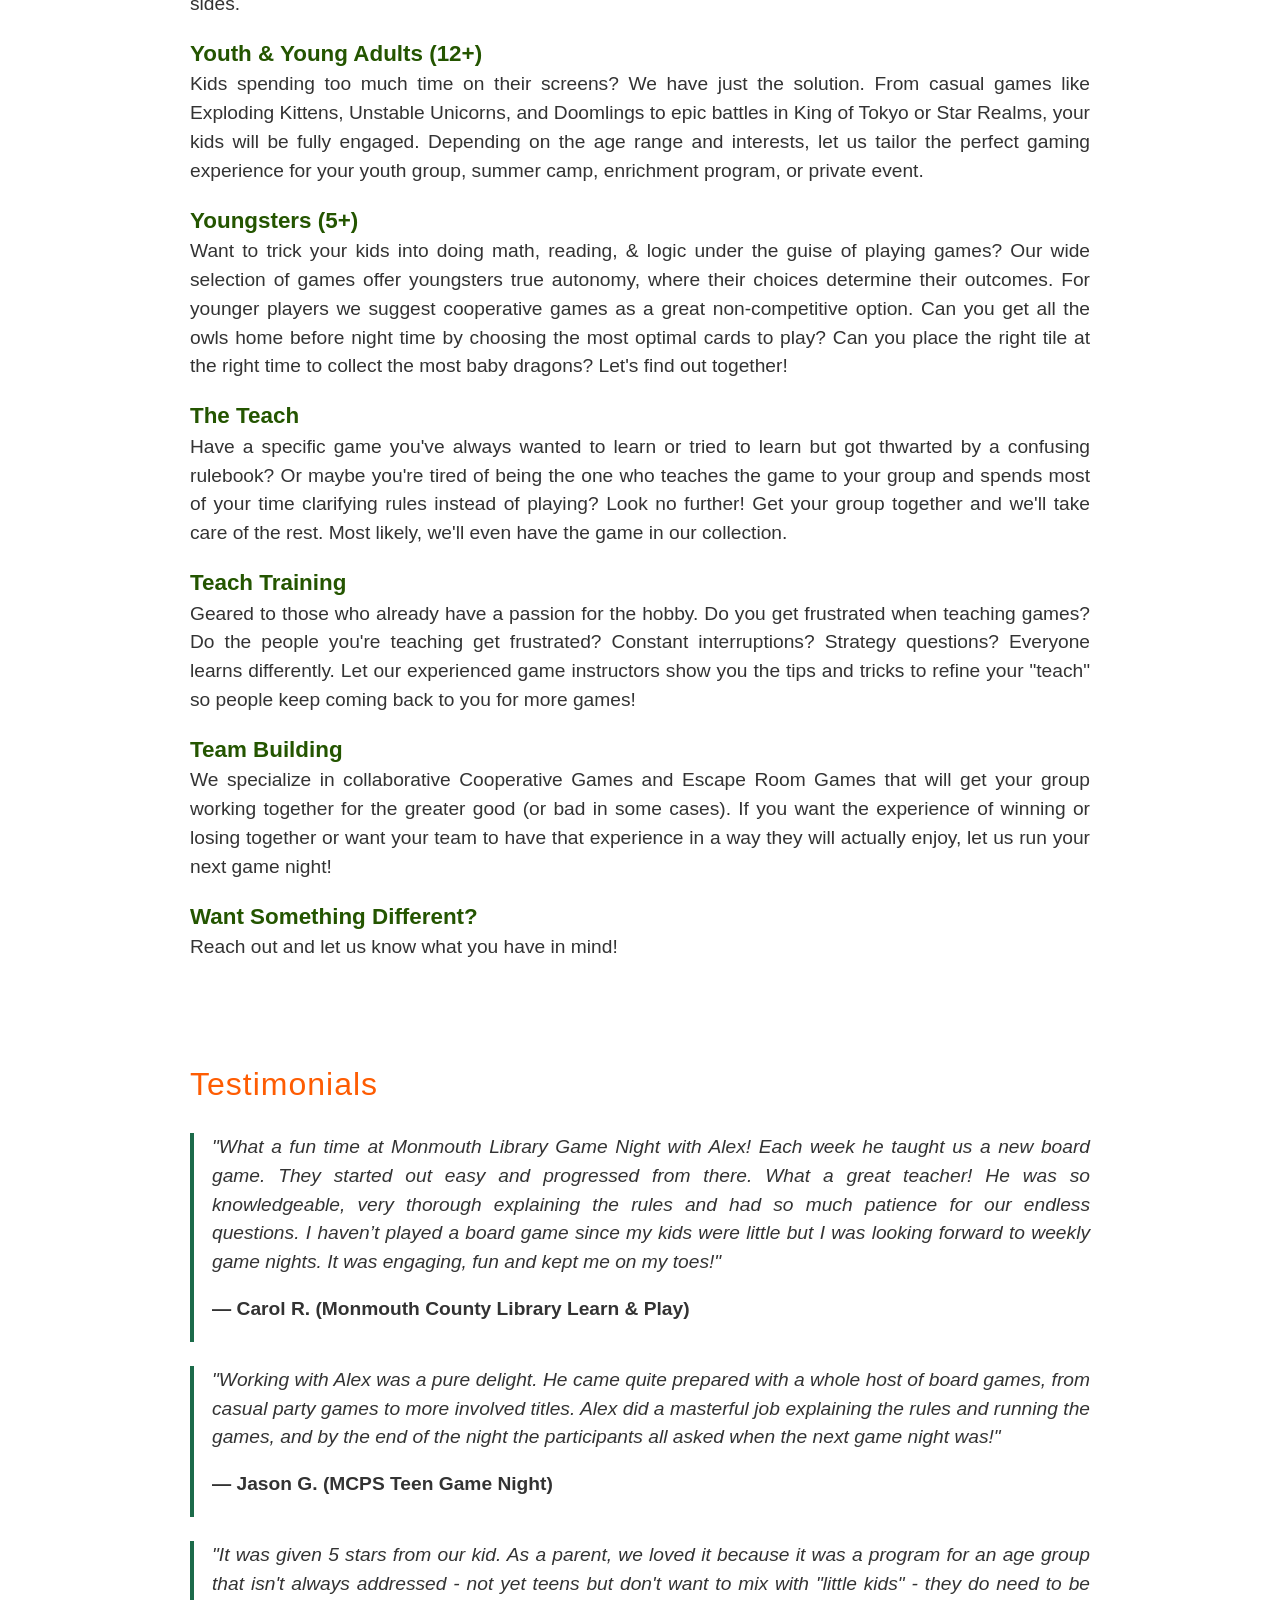
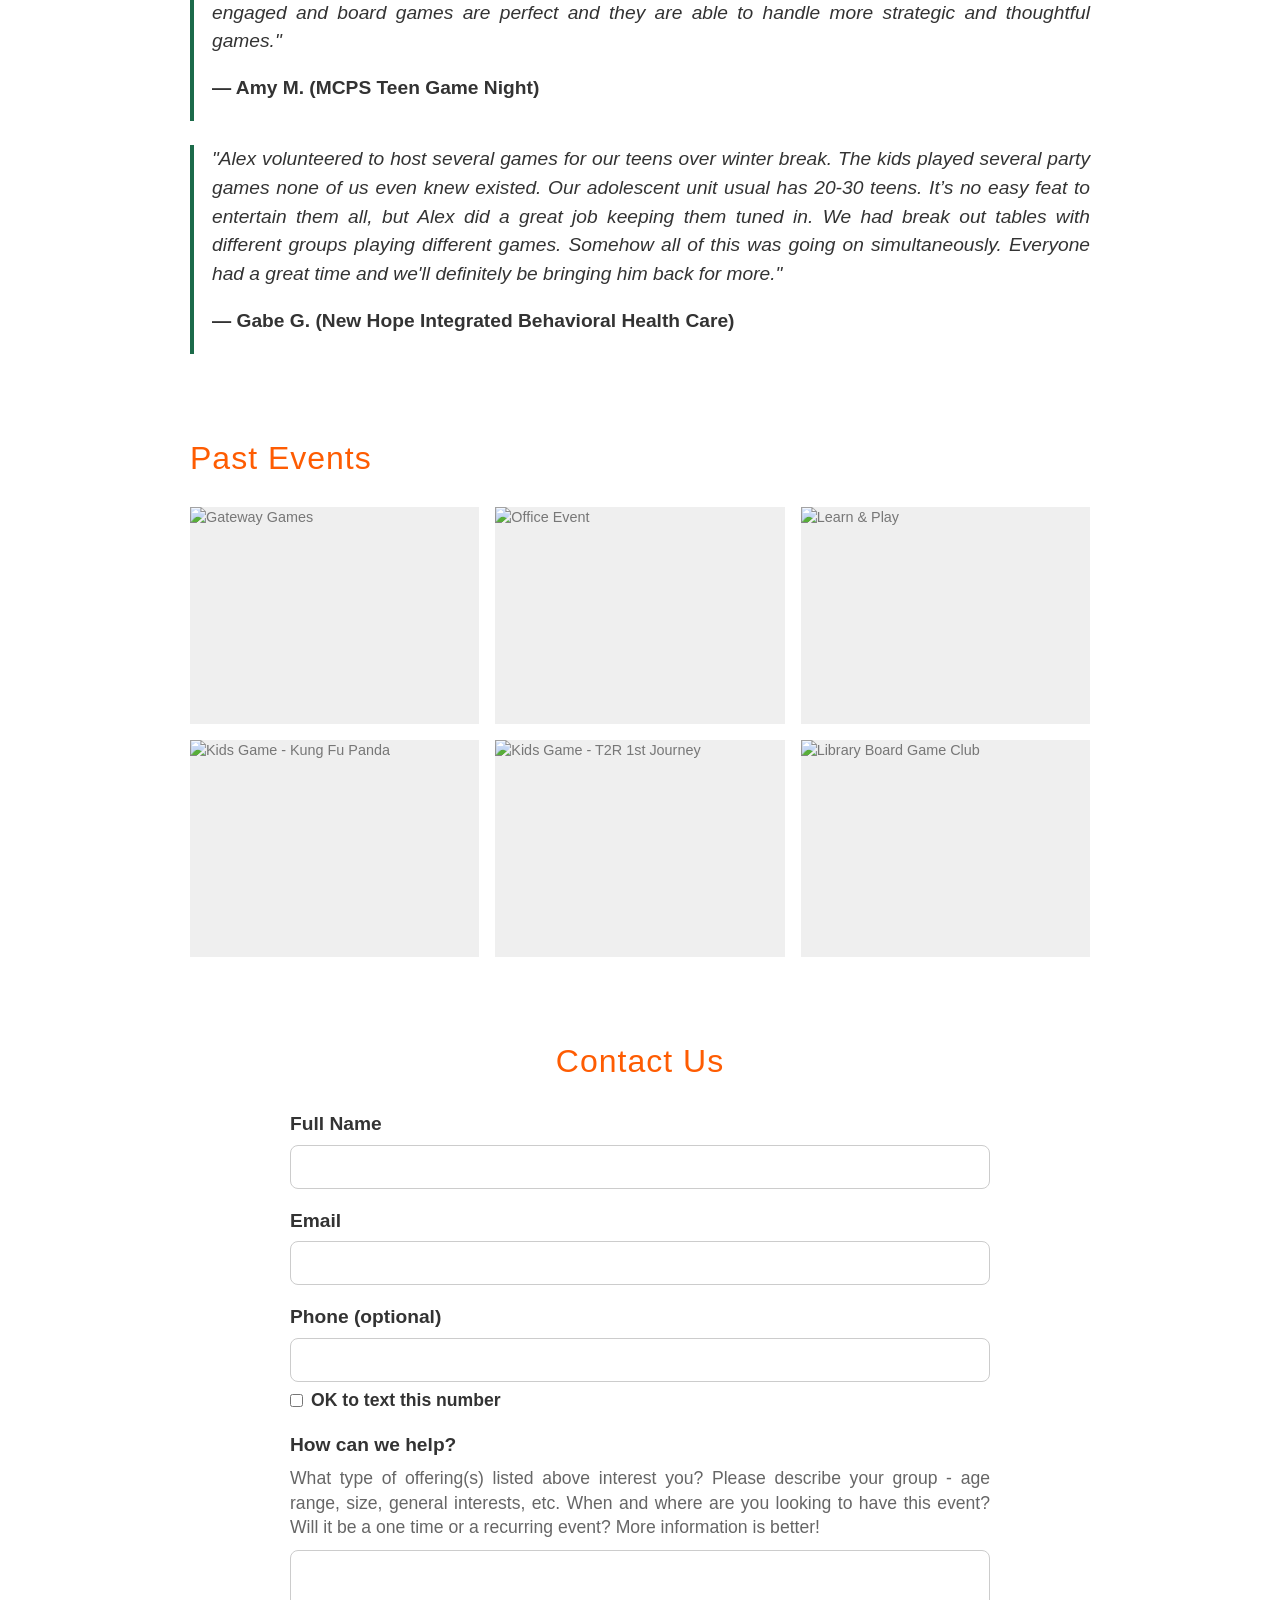
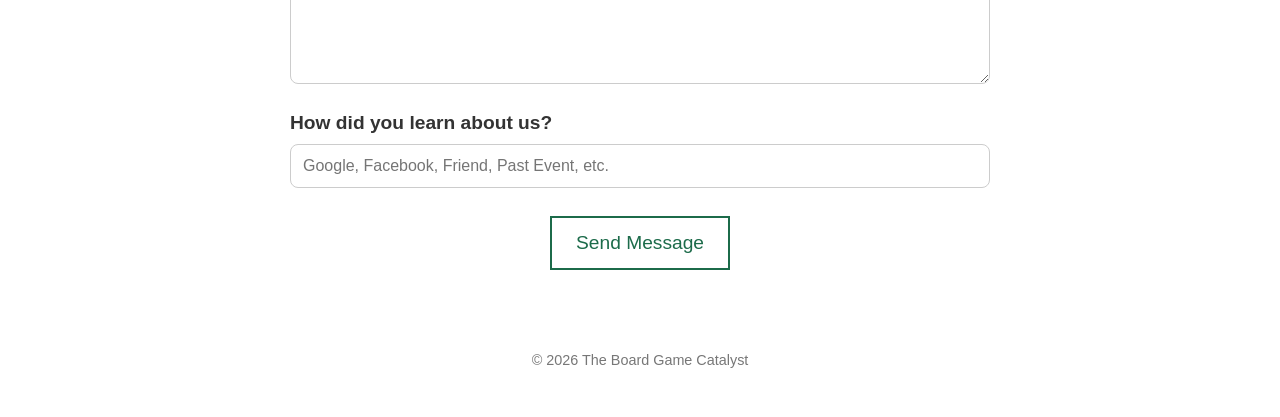
==== commit cc45ba83: "content & style changes" ====
--- a/index.html
+++ b/index.html
@@ -5,13 +5,24 @@
     <meta name="viewport" content="width=device-width, initial-scale=1">
     <link rel="icon" type="image/x-icon" href="/images/favicon.png">
 
-    <title>The Board Game Catalyst</title>
+    <title>Board Game Events & Clubs in Monmouth County, NJ | Board Game Catalyst</title>
 
     <meta name="description"
-          content="The Board Game Catalyst brings modern board games to libraries, senior communities, summer camps, offices, cafés, schools, and organizations throughout New Jersey.">
+          content="Board Game Catalyst brings engaging board game events, game nights, family activities, and board game clubs to libraries, schools, businesses, community organizations, and families throughout Monmouth County and Central New Jersey.">
+
+    <meta name="robots" content="index, follow">
+
+    <link rel="canonical" href="https://boardgamecatalyst.com/">
+
+    <meta property="og:title" content="Board Game Events & Clubs in Central New Jersey | Board Game Catalyst">
+    <meta property="og:description" content="Modern board game events, game nights, family activities, and clubs for libraries, schools, businesses, and community organizations in Monmouth County and Central New Jersey.">
+    <meta property="og:url" content="https://boardgamecatalyst.com/">
+    <meta property="og:type" content="website">
+    <meta property="og:image" content="https://boardgamecatalyst.com/bgc-large.png">
 
     <link rel="stylesheet" href="index.css">
     <script src="https://www.staticforms.dev/scripts/staticforms.js" defer></script>
+    <script src="js/index.js" defer></script>
 
 </head>
 
@@ -30,12 +41,12 @@
         </button>
 
         <ul class="nav-menu" id="navMenu">
+            <li><a href="#programs">Programs</a></li>
             <li><a href="#about">About</a></li>
-            <li><a href="#clients">Organizations</a></li>
+<!--            <li><a href="#clients">Organizations</a></li>-->
             <li><a href="#offerings">Offerings</a></li>
             <li><a href="#testimonials">Testimonials</a></li>
             <li><a href="#photos">Past Events</a></li>
-<!--            <li><a href="#contact">Contact</a></li>-->
         </ul>
 
     </div>
@@ -45,17 +56,12 @@
 <section class="hero">
 
     <div class="container">
-
-        <!--<h1>The Board Game Catalyst</h1>-->
-
         <img
                 src="images/bgc-large.png"
                 alt="The Board Game Catalyst"
                 class="hero-logo">
 
-        <p class="hero-tagline">
-        Bringing people together through tabletop gaming.
-        </p>
+        <h1 class="hero-tagline">Bringing people together through tabletop gaming.</h1>
 
         <a class="button" href="#contact">
             Book an Event
@@ -66,41 +72,57 @@
 </section>
 
 
-<section class="section-text" id="about">
-
-    <div class="container">
-        <h2>About Us</h2>
-
-        <p>
-            Modern board games have evolved far beyond Monopoly and Scrabble.
-            Today there are thousands of engaging games that encourage teamwork,
-            strategy, creativity, communication, competition, and laughter for every
-            age and experience level. Our motto at The Board Game Catalyst is
-            "<strong>There's a board game for everyone!</strong>" Let us share
-            our passion for board games with you and your group.
-        </p>
-
-        <p>
-            How does it work? A host from The Board Game Catalyst will
-            bring a carefully curated selection of games directly to you.
-            Every event is customized to your group, whether you're looking for a
-            screen-free social activity, a team-building experience,
-            or an ongoing game night. If your group is looking to
-            build connection through modern board games, or just curious about what
-            the hobby has to offer, we're here to make it happen.
-        </p>
-
-        <p>
-            We handle everything, from selecting the right games and bringing the
-            materials to teaching the rules so participants can focus on having fun.
-            We strive to create a memorable experience by making your gaming event
-            stress-free. No previous gaming experience is required.
-        </p>
-
-    </div>
-
-</section>
-
+<section class="section-text" id="programs">
+
+    <div class="container">
+        <h2>Board Game Programming</h2>
+
+        <p>
+            The Board Game Catalyst brings modern board games and professionally hosted
+            game experiences to libraries, schools, businesses, community centers,
+            senior living communities, camps, clubs, and private groups throughout
+            Monmouth County and Central New Jersey.
+        </p>
+
+        <h3>Libraries & Community Organizations</h3>
+        <p>
+            Give your patrons a fun, social, screen-free activity with a hosted
+            board game night or recurring board game club.
+        </p>
+
+        <h3>Schools, PTO, & PTA</h3>
+        <p>
+            Bring a fun, social, and screen-free activity to your school community.
+            The Board Game Catalyst can provide board game events and programs for schools,
+            PTOs, and PTAs, giving students and families an engaging way to connect,
+            play, and discover modern board games together.
+        </p>
+
+        <h3>Summer Camps & After-School Programs</h3>
+        <p>
+            Give kids an engaging alternative to screens with board games that
+            encourage strategy, problem-solving, communication, and social interaction.
+            The Board Game Catalyst can provide board game activities for summer camps,
+            after-school programs, and other youth organizations,
+            with games selected to fit every age group and group size.
+        </p>
+
+
+        <h3>Families & Community Events</h3>
+        <p>
+            Add a memorable family activity to your next community event with
+            approachable modern board games for kids, parents, and mixed-age groups.
+        </p>
+
+        <h3>Businesses & Teams</h3>
+        <p>
+            Bring employees together with a relaxed, screen-free game night designed
+            for socializing, teamwork, and fun.
+        </p>
+
+    </div>
+
+</section>
 
 <section class="section-text" id="clients">
 
@@ -115,10 +137,11 @@
             <li>Community Centers</li>
             <li>Schools</li>
             <li>Coffee Shops & Cafés</li>
-            <li>Bars & Pubs</li>
+            <li>Bars, Pubs</li>
+            <li>Breweries</li>
+            <li>Social Clubs</li>
             <li>Rehab Centers</li>
-            <li>Social Clubs</li>
-            <li>Offices</li>
+            <li>Offices & Businesses</li>
             <li>Religious Groups</li>
             <li>Private Groups</li>
         </ul>
@@ -127,6 +150,41 @@
 
 </section>
 
+<section class="section-text" id="about">
+
+    <div class="container">
+
+        <h2>About Us</h2>
+
+        <p>
+            Modern board games have evolved far beyond Monopoly and Scrabble.
+            Today there are thousands of engaging games that encourage teamwork,
+            strategy, creativity, communication, competition, and laughter for every
+            age and experience level. Our motto at The Board Game Catalyst is
+            "<strong>There's a board game for everyone!</strong>" Let us share
+            our passion for board games with you and your group.
+        </p>
+
+        <p>
+            How does it work? A host from The Board Game Catalyst will
+            bring a carefully curated selection of games directly to you.
+            Every event is customized to your group, whether you're looking for a
+            screen-free social activity, a team-building experience,
+            or an ongoing game night. If your group is looking to
+            build connection through modern board games, or just curious about what
+            the hobby has to offer, we're here to make it happen.
+        </p>
+
+        <p>
+            We handle everything, from selecting the right games and bringing the
+            materials to teaching the rules so participants can focus on having fun.
+            We strive to create a memorable experience by making your gaming event
+            stress-free. No previous gaming experience is required.
+        </p>
+
+    </div>
+
+</section>
 
 <section class="section-text" id="offerings">
 
@@ -443,27 +501,8 @@
 
 <footer> © 2026 The Board Game Catalyst </footer>
 
-<script>
-
-  const toggle = document.getElementById("navToggle");
-  const menu = document.getElementById("navMenu");
-
-  toggle.addEventListener("click", () => {
-    menu.classList.toggle("active");
-  });
-
-  // Close menu after clicking a link
-  document.querySelectorAll(".nav-menu a").forEach(link => {
-    link.addEventListener("click", () => {
-      menu.classList.remove("active");
-    });
-  });
-
-</script>
-
 </body>
 </html>
-
 
 <script>
   document.addEventListener("DOMContentLoaded", function () {
--- a/index.css
+++ b/index.css
@@ -57,7 +57,7 @@
 h1,h2{
     font-weight:300;
     letter-spacing:1px;
-    color:orange;
+    color: rgba(254, 92, 2);
 
 }
 
@@ -150,7 +150,7 @@
 }
 
 .hero h1{
-    font-size:3rem;
+    font-size:1.2rem;
     margin-bottom:18px;
 }
 
@@ -166,7 +166,7 @@
     width:70%;
     max-width:none;
     height:auto;
-    margin:0 auto 30px;
+    margin:0 auto 10px;
 }
 
 /* ===========================
@@ -188,13 +188,16 @@
     color:white;
 }
 
+.buttonContainer {
+    text-align: center; /* Centers the button */
+}
+
+.home-icon {
+    padding-top: 10px;
+}
 /* ===========================
    SECTIONS
 =========================== */
-
-#about{
-    background:#fafafa;
-}
 
 #clients ul{
     margin:0 0 18px 1.5rem;
@@ -248,43 +251,11 @@
     text-align:center;
 }
 
-/* ===========================
-   FOOTER
-=========================== */
-
 footer{
-    padding:30px 20px;
-    border-top:1px solid #e5e5e5;
-}
-
-.footer-container{
-    max-width:1100px;
-    margin:auto;
-
-    display:flex;
-    justify-content:space-between;
-    align-items:center;
-}
-
-.footer-copyright{
+    padding:40px;
+    text-align:center;
     color:#777;
-    font-size:.95rem;
-}
-
-.footer-social{
-    display:flex;
-    gap:20px;
-}
-
-.footer-social a{
-    color:var(--theme-dark-green);
-    font-size:1.8rem;
-    transition:.2s ease;
-}
-
-.footer-social a:hover{
-    color:var(--theme-dark-orange);
-    transform:translateY(-2px);
+    font-size:.9rem;
 }
 
 /* ===========================
@@ -331,19 +302,6 @@
         padding:8px;
         text-align:center;
     }
-
-    .footer-container{
-        flex-direction:column;
-        gap:20px;
-    }
-
-    .footer-social{
-        order:-1;
-    }
-
-    .footer-copyright{
-        text-align:center;
-    }
 }
 
 /* ===========================
@@ -352,7 +310,7 @@
 @media (min-width:750px){
 
     .hero h1{
-        font-size:4.5rem;
+        font-size:1.6rem;
     }
 
     .hero-logo{
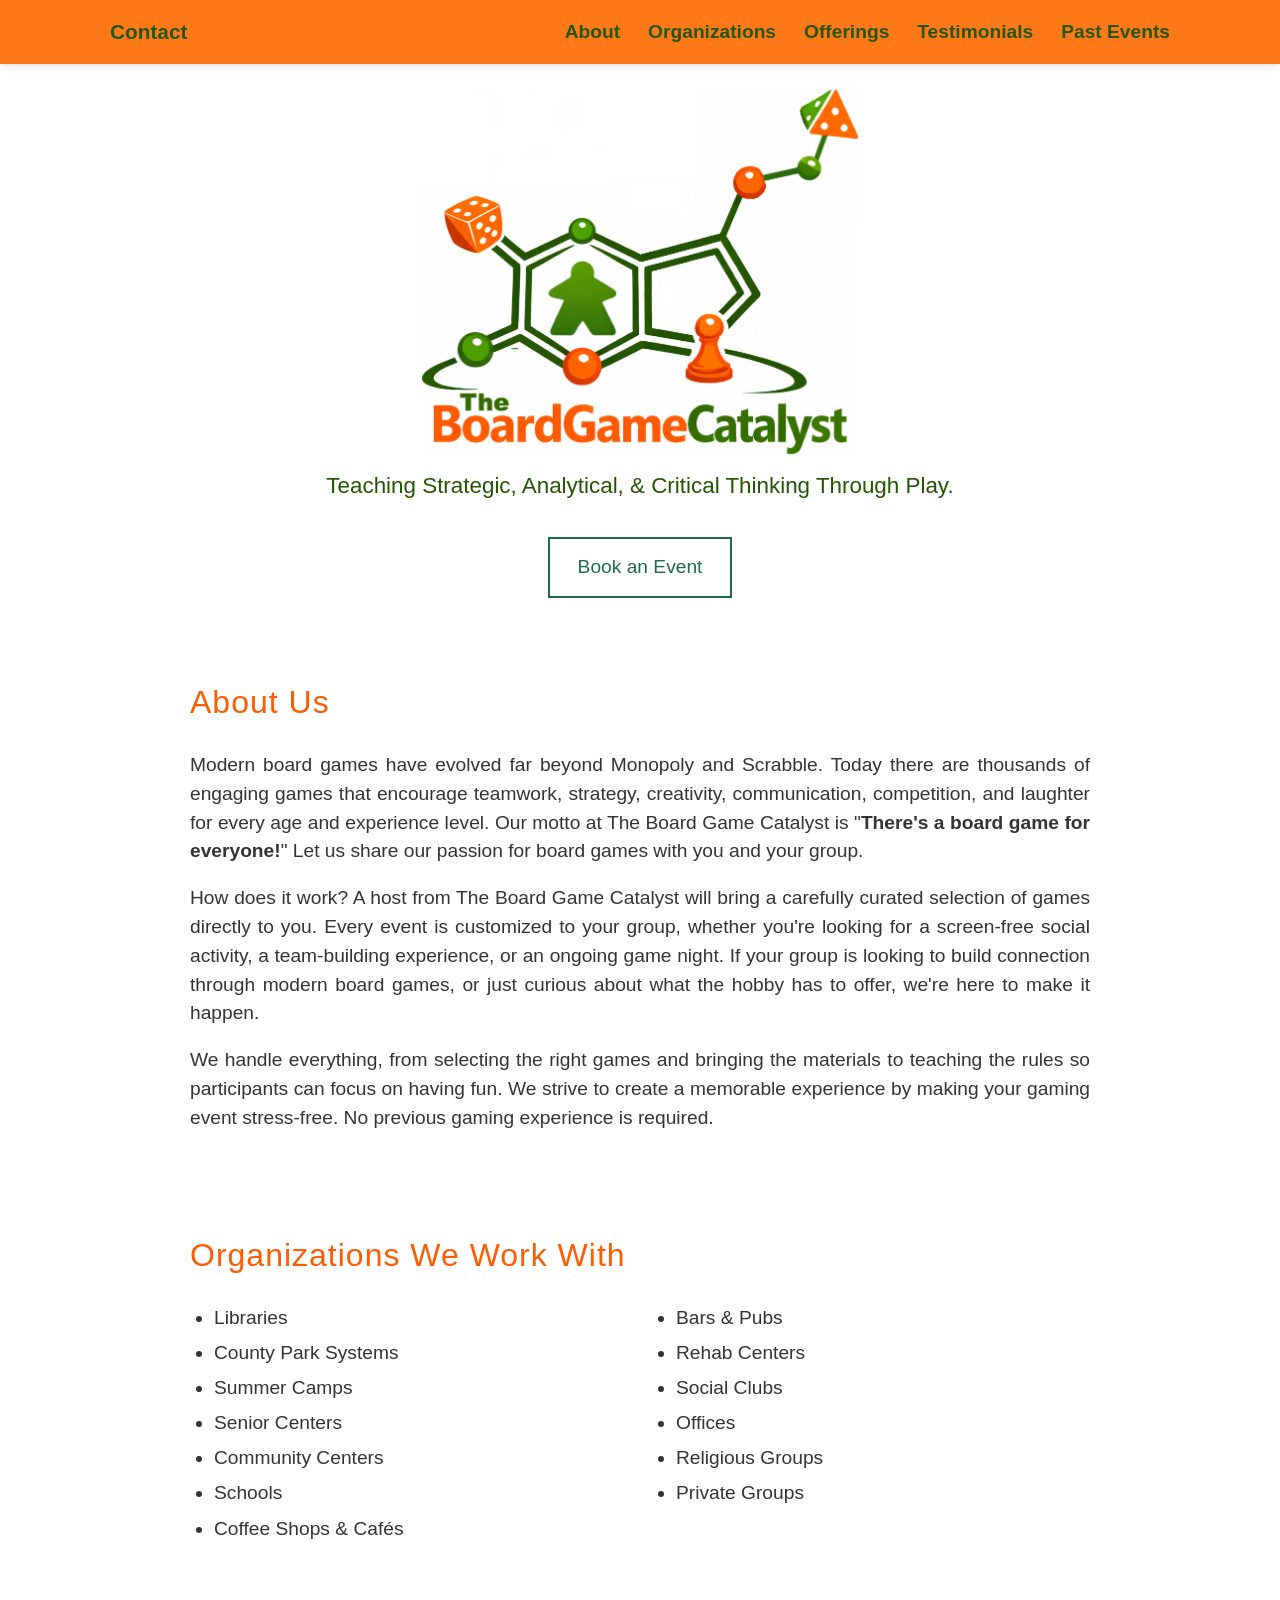
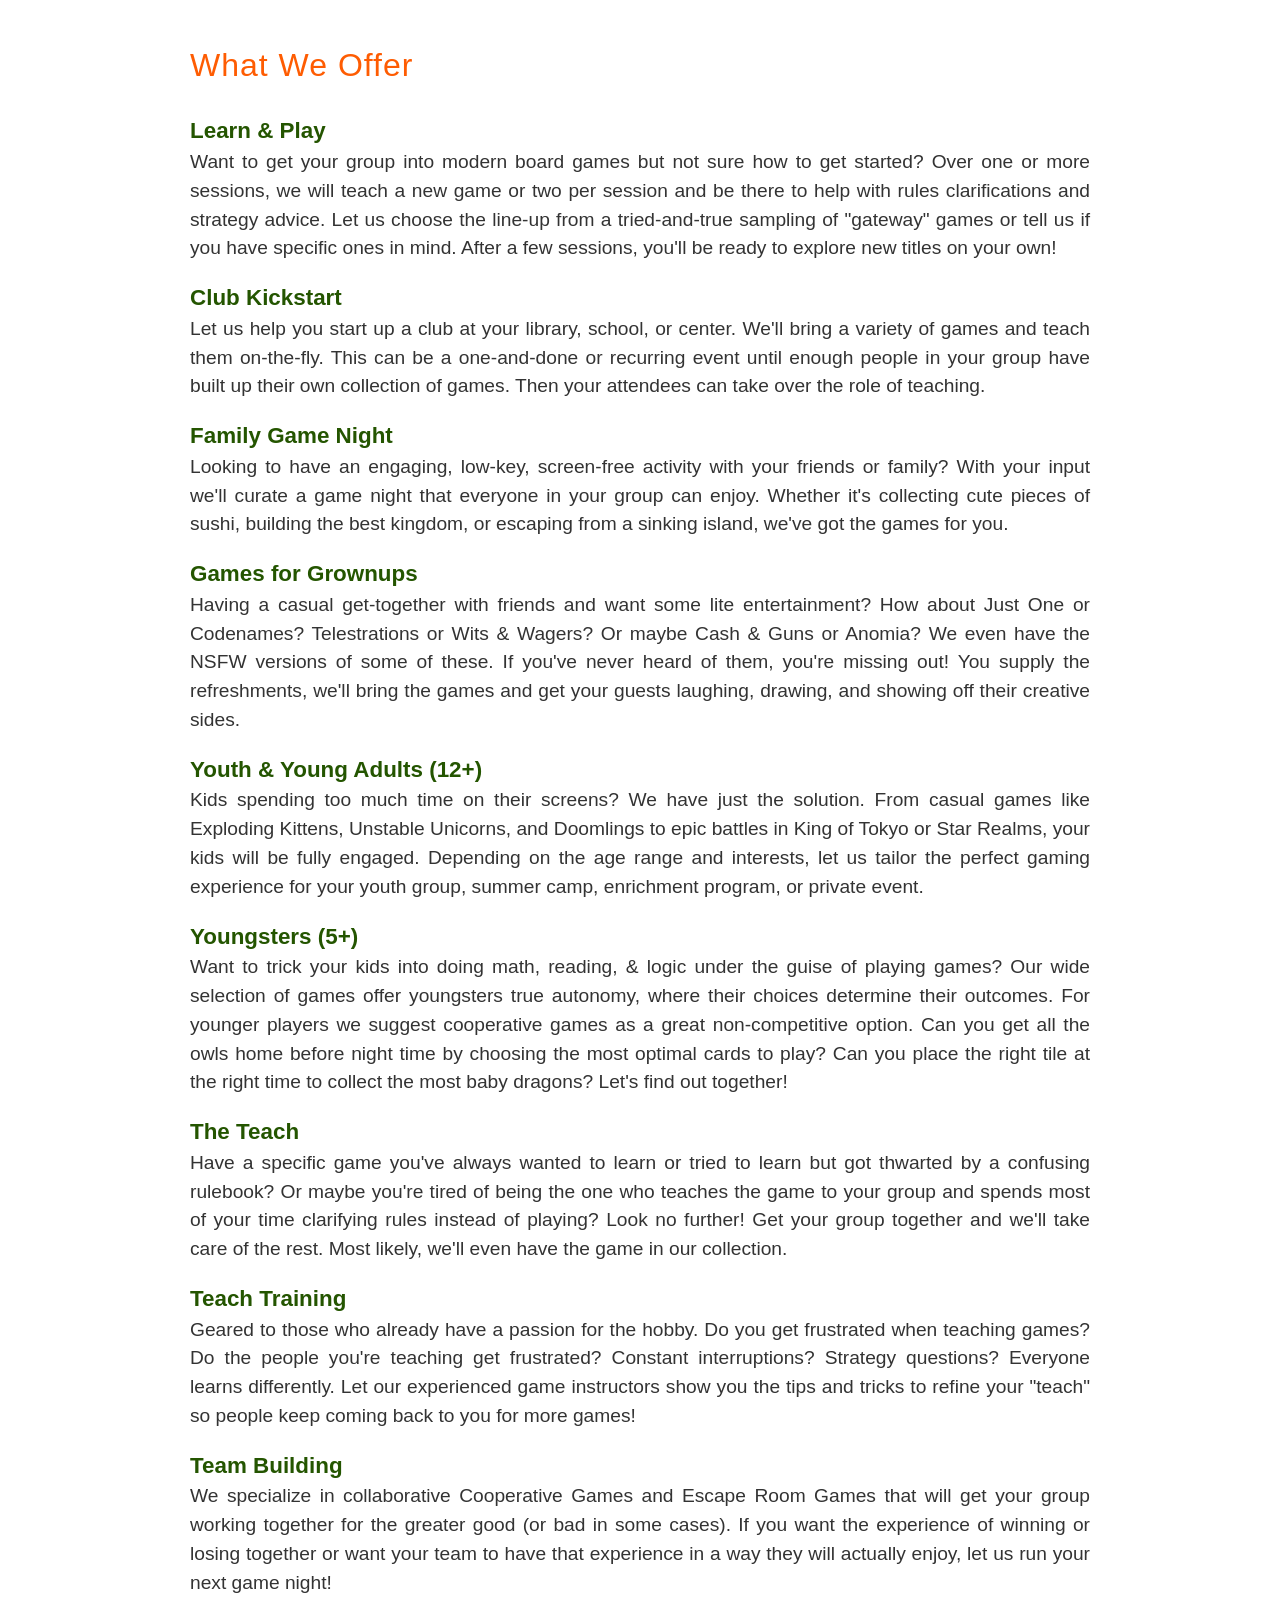
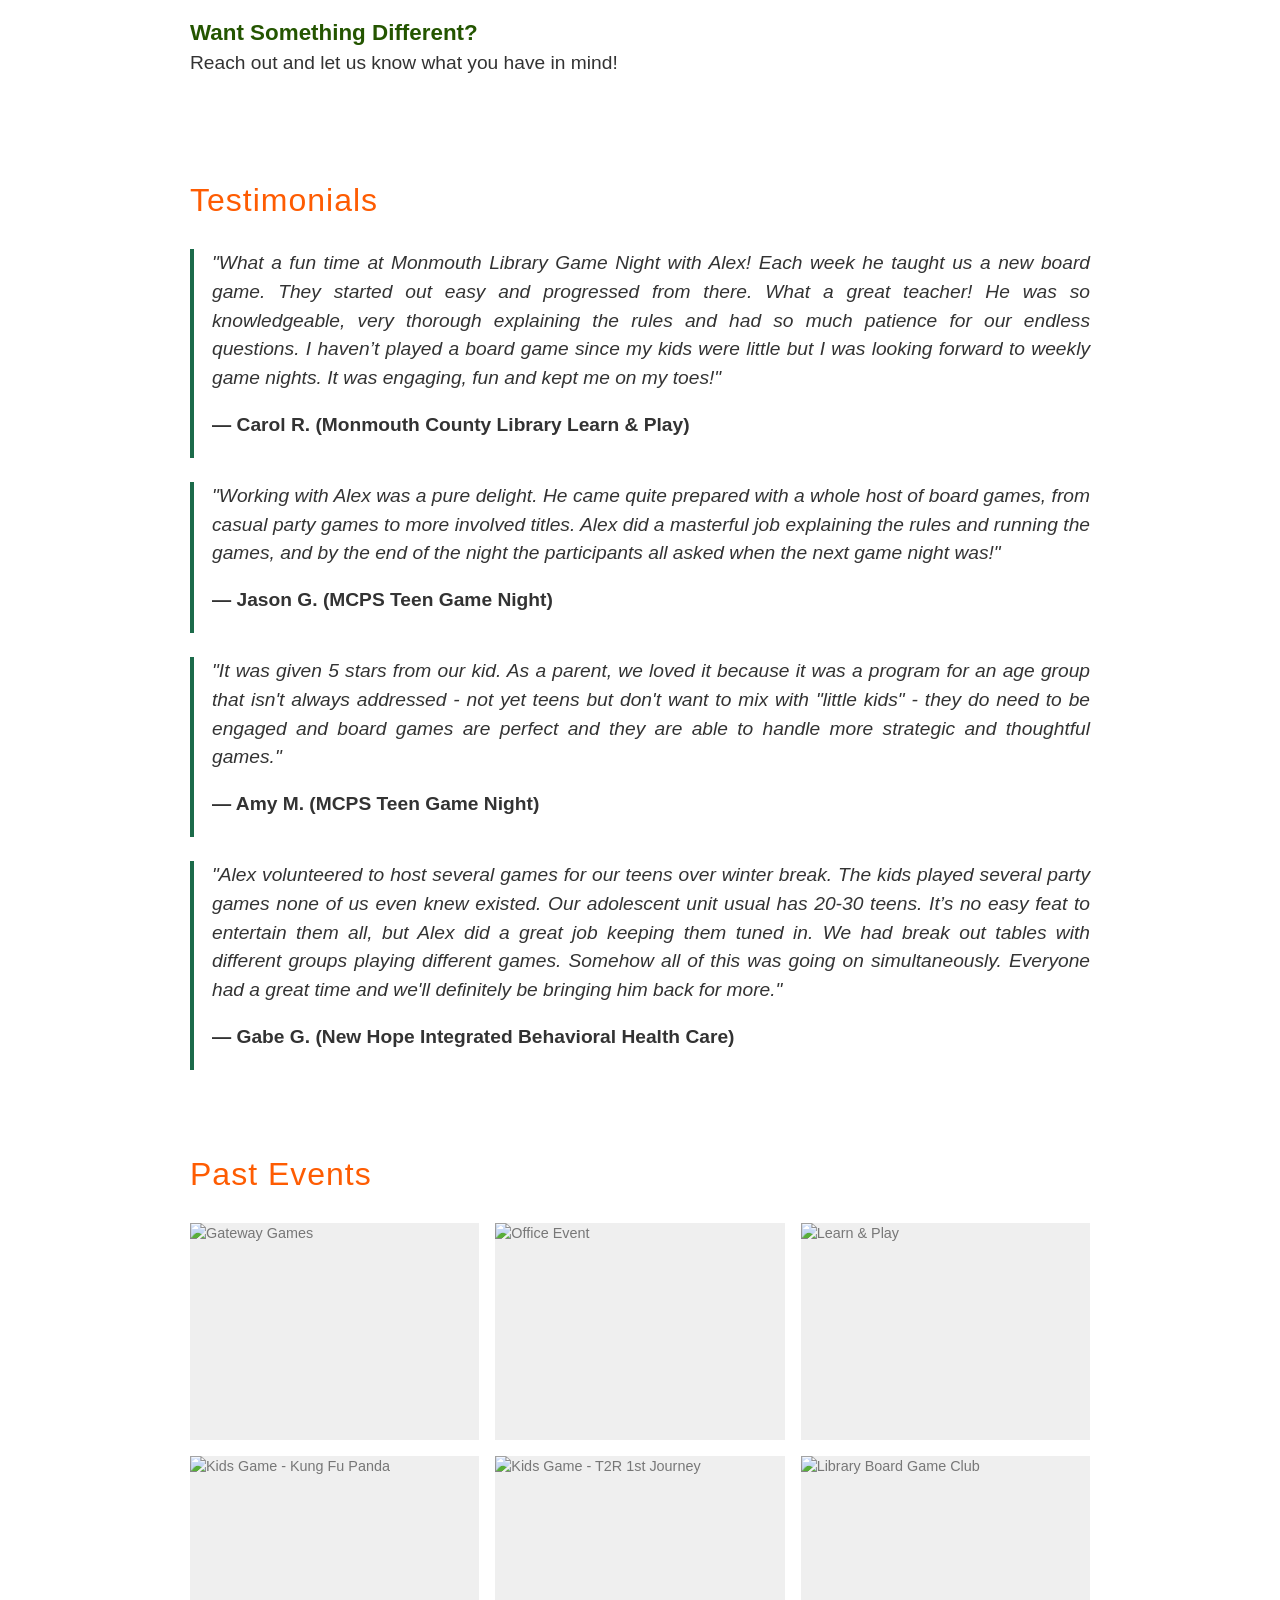
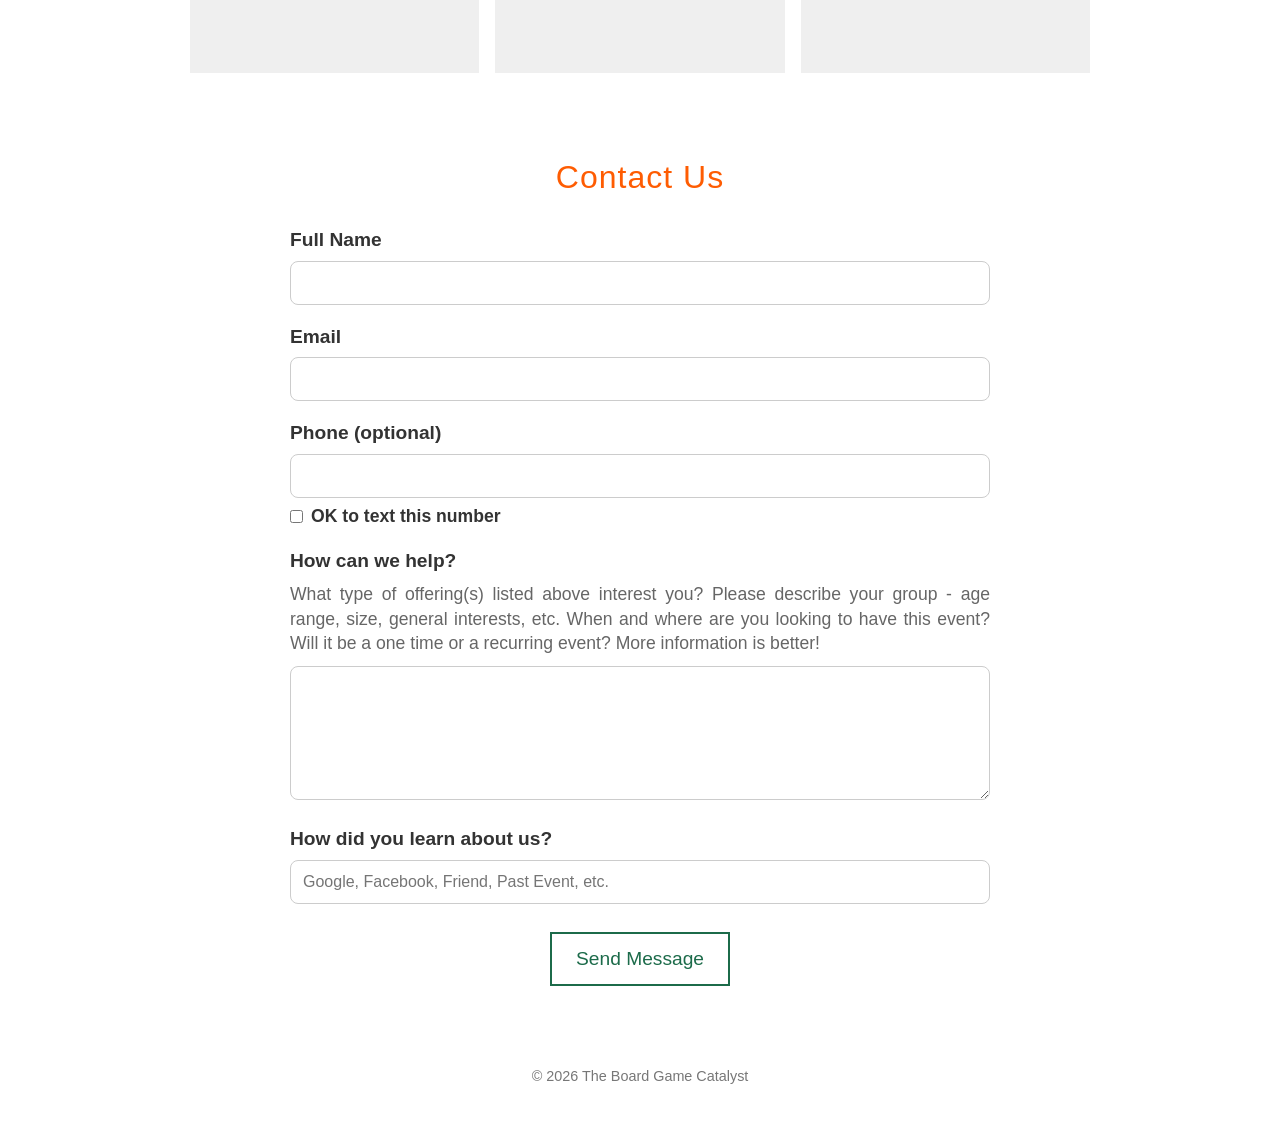
==== commit 09b89cb5: "updated tagline" ====
--- a/index.html
+++ b/index.html
@@ -5,24 +5,13 @@
     <meta name="viewport" content="width=device-width, initial-scale=1">
     <link rel="icon" type="image/x-icon" href="/images/favicon.png">
 
-    <title>Board Game Events & Clubs in Monmouth County, NJ | Board Game Catalyst</title>
+    <title>The Board Game Catalyst</title>
 
     <meta name="description"
-          content="Board Game Catalyst brings engaging board game events, game nights, family activities, and board game clubs to libraries, schools, businesses, community organizations, and families throughout Monmouth County and Central New Jersey.">
-
-    <meta name="robots" content="index, follow">
-
-    <link rel="canonical" href="https://boardgamecatalyst.com/">
-
-    <meta property="og:title" content="Board Game Events & Clubs in Central New Jersey | Board Game Catalyst">
-    <meta property="og:description" content="Modern board game events, game nights, family activities, and clubs for libraries, schools, businesses, and community organizations in Monmouth County and Central New Jersey.">
-    <meta property="og:url" content="https://boardgamecatalyst.com/">
-    <meta property="og:type" content="website">
-    <meta property="og:image" content="https://boardgamecatalyst.com/bgc-large.png">
+          content="The Board Game Catalyst brings modern board games to libraries, senior communities, summer camps, offices, cafés, schools, and organizations throughout New Jersey.">
 
     <link rel="stylesheet" href="index.css">
     <script src="https://www.staticforms.dev/scripts/staticforms.js" defer></script>
-    <script src="js/index.js" defer></script>
 
 </head>
 
@@ -41,12 +30,12 @@
         </button>
 
         <ul class="nav-menu" id="navMenu">
-            <li><a href="#programs">Programs</a></li>
             <li><a href="#about">About</a></li>
-<!--            <li><a href="#clients">Organizations</a></li>-->
+            <li><a href="#clients">Organizations</a></li>
             <li><a href="#offerings">Offerings</a></li>
             <li><a href="#testimonials">Testimonials</a></li>
             <li><a href="#photos">Past Events</a></li>
+<!--            <li><a href="#contact">Contact</a></li>-->
         </ul>
 
     </div>
@@ -56,12 +45,17 @@
 <section class="hero">
 
     <div class="container">
+
+        <!--<h1>The Board Game Catalyst</h1>-->
+
         <img
                 src="images/bgc-large.png"
                 alt="The Board Game Catalyst"
                 class="hero-logo">
 
-        <h1 class="hero-tagline">Bringing people together through tabletop gaming.</h1>
+        <p class="hero-tagline">
+        Teaching Strategic, Analytical, & Critical Thinking Through Play.
+        </p>
 
         <a class="button" href="#contact">
             Book an Event
@@ -72,57 +66,41 @@
 </section>
 
 
-<section class="section-text" id="programs">
-
-    <div class="container">
-        <h2>Board Game Programming</h2>
-
-        <p>
-            The Board Game Catalyst brings modern board games and professionally hosted
-            game experiences to libraries, schools, businesses, community centers,
-            senior living communities, camps, clubs, and private groups throughout
-            Monmouth County and Central New Jersey.
-        </p>
-
-        <h3>Libraries & Community Organizations</h3>
-        <p>
-            Give your patrons a fun, social, screen-free activity with a hosted
-            board game night or recurring board game club.
-        </p>
-
-        <h3>Schools, PTO, & PTA</h3>
-        <p>
-            Bring a fun, social, and screen-free activity to your school community.
-            The Board Game Catalyst can provide board game events and programs for schools,
-            PTOs, and PTAs, giving students and families an engaging way to connect,
-            play, and discover modern board games together.
-        </p>
-
-        <h3>Summer Camps & After-School Programs</h3>
-        <p>
-            Give kids an engaging alternative to screens with board games that
-            encourage strategy, problem-solving, communication, and social interaction.
-            The Board Game Catalyst can provide board game activities for summer camps,
-            after-school programs, and other youth organizations,
-            with games selected to fit every age group and group size.
-        </p>
-
-
-        <h3>Families & Community Events</h3>
-        <p>
-            Add a memorable family activity to your next community event with
-            approachable modern board games for kids, parents, and mixed-age groups.
-        </p>
-
-        <h3>Businesses & Teams</h3>
-        <p>
-            Bring employees together with a relaxed, screen-free game night designed
-            for socializing, teamwork, and fun.
-        </p>
-
-    </div>
-
-</section>
+<section class="section-text" id="about">
+
+    <div class="container">
+        <h2>About Us</h2>
+
+        <p>
+            Modern board games have evolved far beyond Monopoly and Scrabble.
+            Today there are thousands of engaging games that encourage teamwork,
+            strategy, creativity, communication, competition, and laughter for every
+            age and experience level. Our motto at The Board Game Catalyst is
+            "<strong>There's a board game for everyone!</strong>" Let us share
+            our passion for board games with you and your group.
+        </p>
+
+        <p>
+            How does it work? A host from The Board Game Catalyst will
+            bring a carefully curated selection of games directly to you.
+            Every event is customized to your group, whether you're looking for a
+            screen-free social activity, a team-building experience,
+            or an ongoing game night. If your group is looking to
+            build connection through modern board games, or just curious about what
+            the hobby has to offer, we're here to make it happen.
+        </p>
+
+        <p>
+            We handle everything, from selecting the right games and bringing the
+            materials to teaching the rules so participants can focus on having fun.
+            We strive to create a memorable experience by making your gaming event
+            stress-free. No previous gaming experience is required.
+        </p>
+
+    </div>
+
+</section>
+
 
 <section class="section-text" id="clients">
 
@@ -137,11 +115,10 @@
             <li>Community Centers</li>
             <li>Schools</li>
             <li>Coffee Shops & Cafés</li>
-            <li>Bars, Pubs</li>
-            <li>Breweries</li>
+            <li>Bars & Pubs</li>
+            <li>Rehab Centers</li>
             <li>Social Clubs</li>
-            <li>Rehab Centers</li>
-            <li>Offices & Businesses</li>
+            <li>Offices</li>
             <li>Religious Groups</li>
             <li>Private Groups</li>
         </ul>
@@ -150,47 +127,16 @@
 
 </section>
 
-<section class="section-text" id="about">
-
-    <div class="container">
-
-        <h2>About Us</h2>
-
-        <p>
-            Modern board games have evolved far beyond Monopoly and Scrabble.
-            Today there are thousands of engaging games that encourage teamwork,
-            strategy, creativity, communication, competition, and laughter for every
-            age and experience level. Our motto at The Board Game Catalyst is
-            "<strong>There's a board game for everyone!</strong>" Let us share
-            our passion for board games with you and your group.
-        </p>
-
-        <p>
-            How does it work? A host from The Board Game Catalyst will
-            bring a carefully curated selection of games directly to you.
-            Every event is customized to your group, whether you're looking for a
-            screen-free social activity, a team-building experience,
-            or an ongoing game night. If your group is looking to
-            build connection through modern board games, or just curious about what
-            the hobby has to offer, we're here to make it happen.
-        </p>
-
-        <p>
-            We handle everything, from selecting the right games and bringing the
-            materials to teaching the rules so participants can focus on having fun.
-            We strive to create a memorable experience by making your gaming event
-            stress-free. No previous gaming experience is required.
-        </p>
-
-    </div>
-
-</section>
 
 <section class="section-text" id="offerings">
 
     <div class="container">
 
         <h2>What We Offer</h2>
+<!--        <h3 class="offer-title">Strategy, Analysis, & Critical Thinking for Kids</h3>-->
+<!--        <p>-->
+<!--            Want to challenge your child outside of traditional math problems?-->
+<!--        </p>-->
 
         <h3 class="offer-title">Learn & Play</h3>
         <p>
@@ -501,8 +447,27 @@
 
 <footer> © 2026 The Board Game Catalyst </footer>
 
+<script>
+
+  const toggle = document.getElementById("navToggle");
+  const menu = document.getElementById("navMenu");
+
+  toggle.addEventListener("click", () => {
+    menu.classList.toggle("active");
+  });
+
+  // Close menu after clicking a link
+  document.querySelectorAll(".nav-menu a").forEach(link => {
+    link.addEventListener("click", () => {
+      menu.classList.remove("active");
+    });
+  });
+
+</script>
+
 </body>
 </html>
+
 
 <script>
   document.addEventListener("DOMContentLoaded", function () {
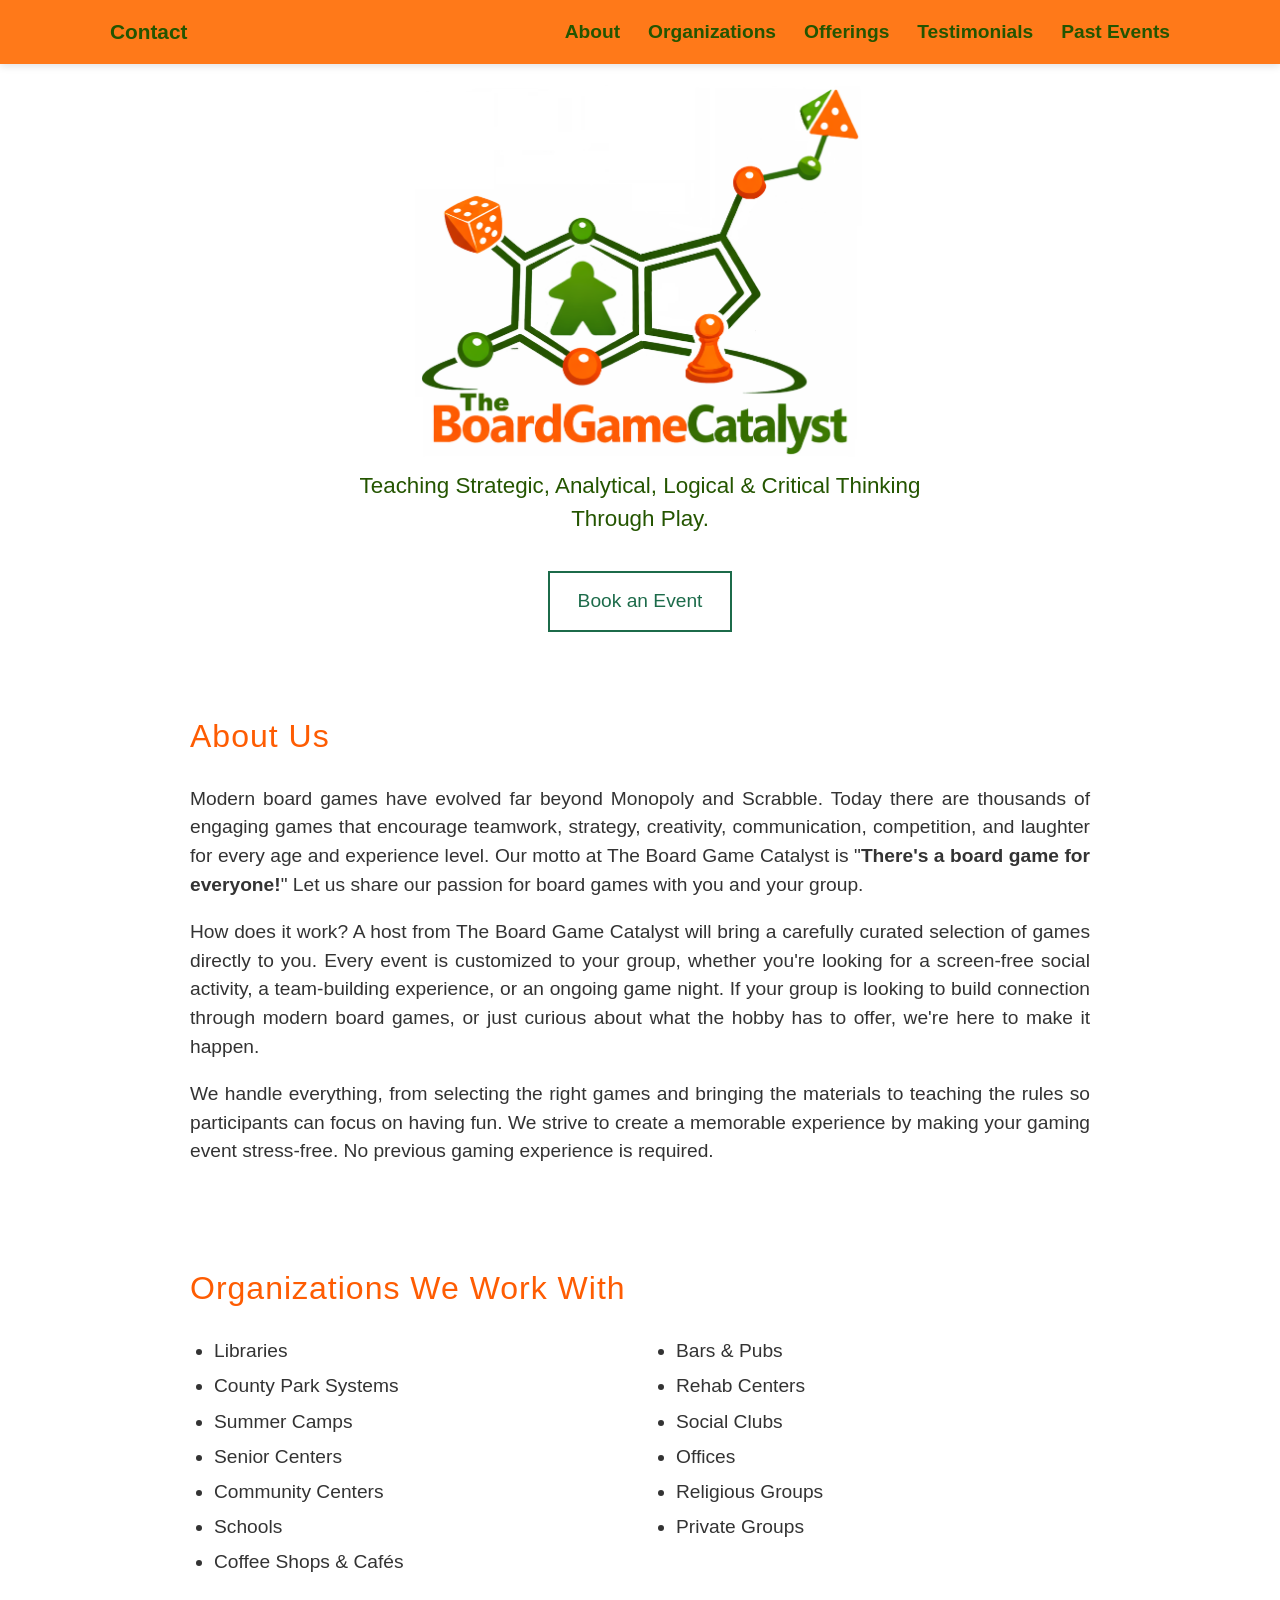
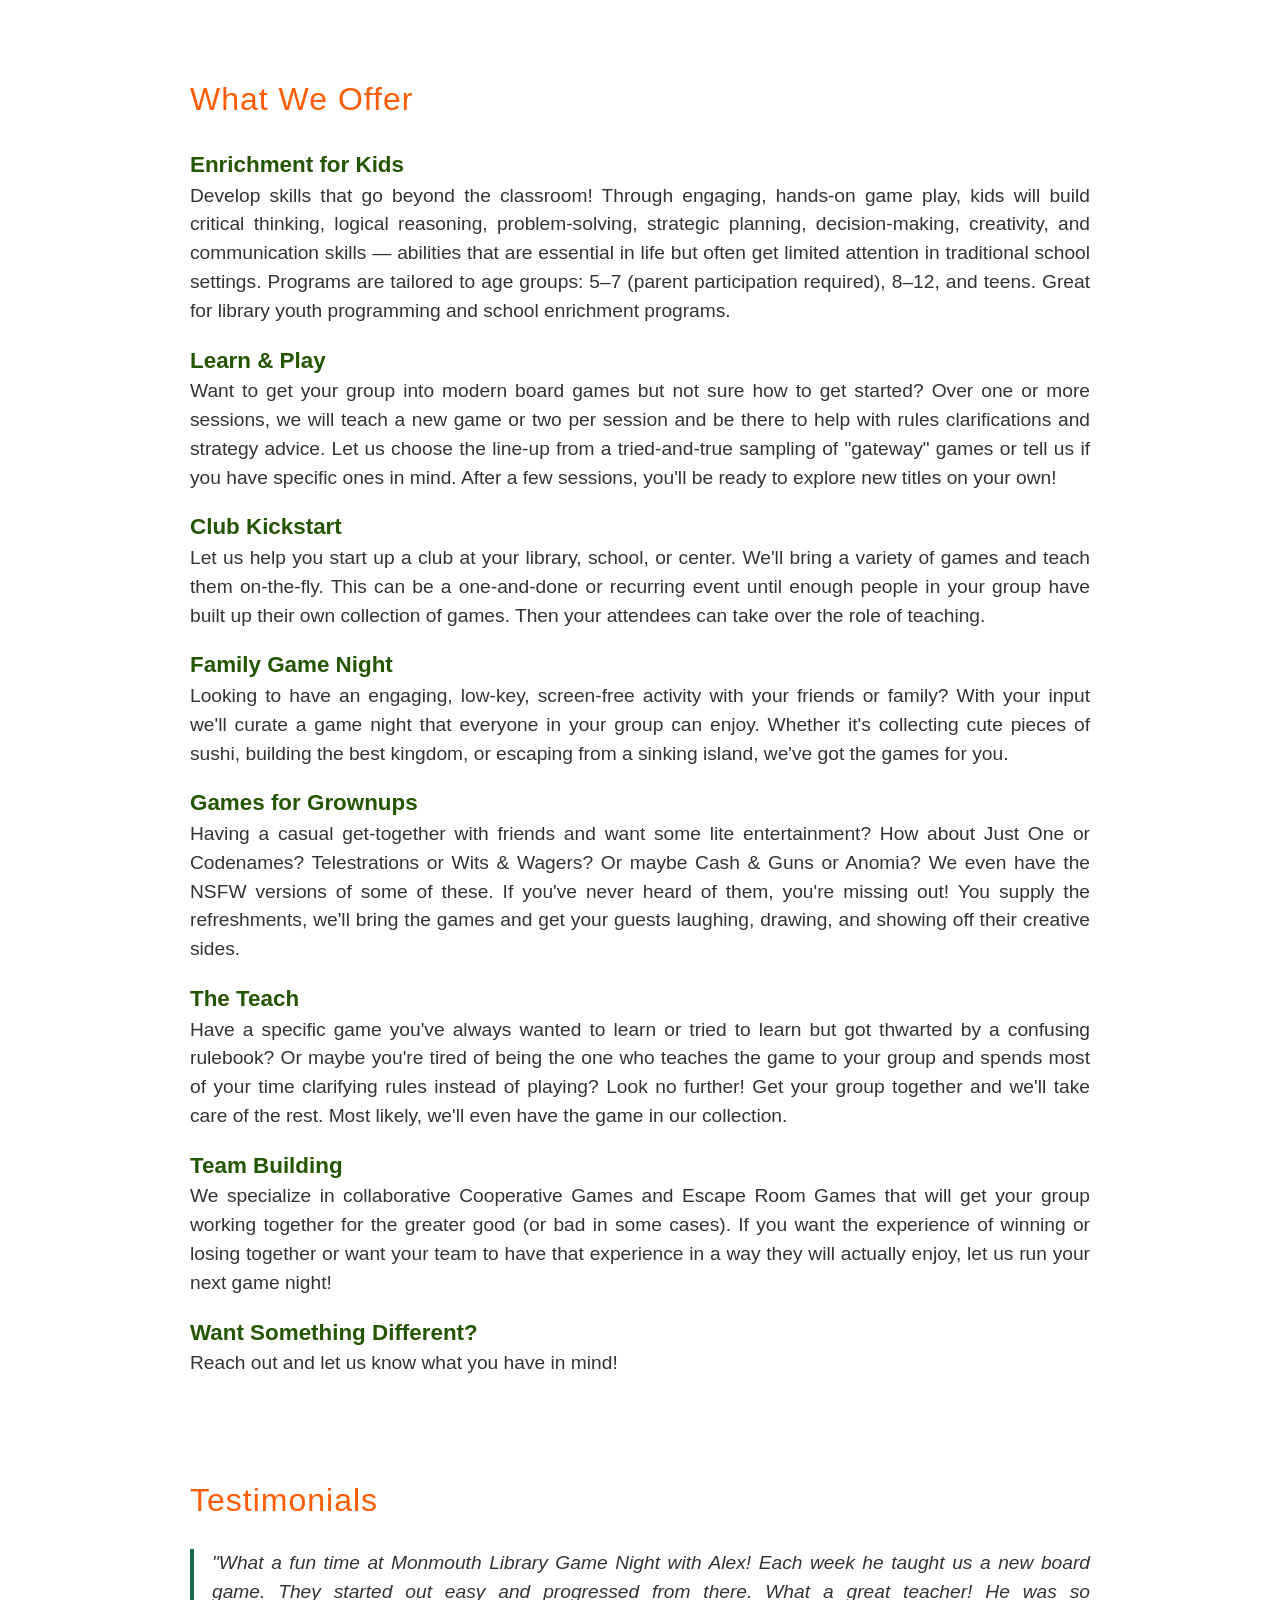
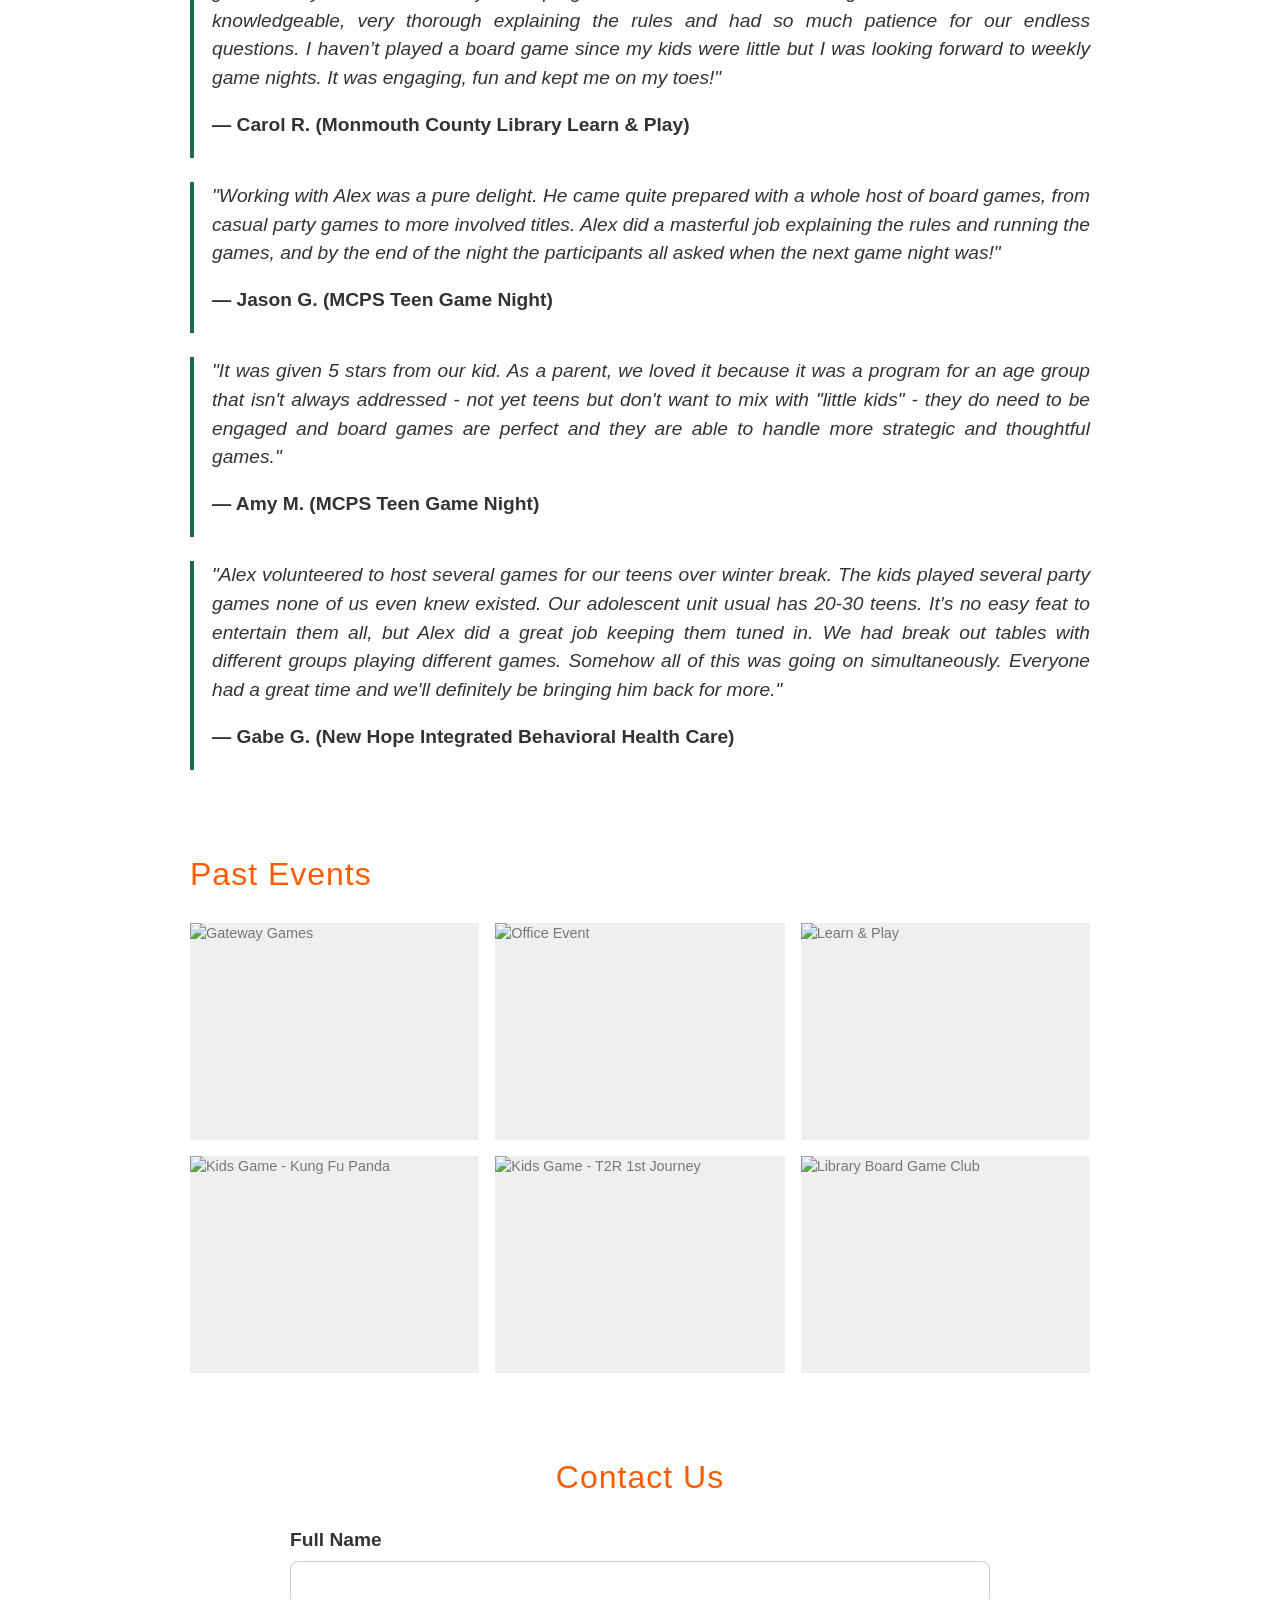
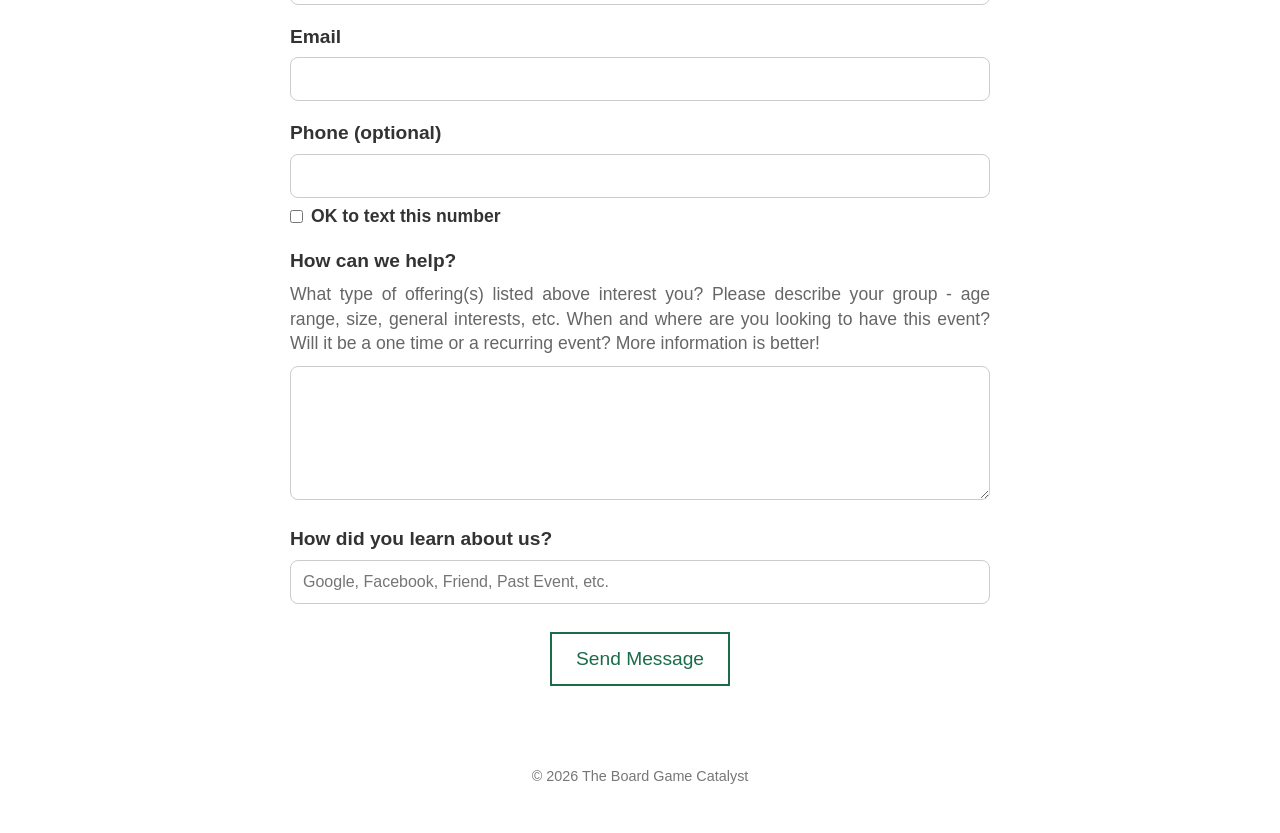
==== commit db7dd26f: "added Kids program offering" ====
--- a/index.html
+++ b/index.html
@@ -54,7 +54,7 @@
                 class="hero-logo">
 
         <p class="hero-tagline">
-        Teaching Strategic, Analytical, & Critical Thinking Through Play.
+        Teaching Strategic, Analytical, Logical & Critical Thinking Through Play.
         </p>
 
         <a class="button" href="#contact">
@@ -133,10 +133,16 @@
     <div class="container">
 
         <h2>What We Offer</h2>
-<!--        <h3 class="offer-title">Strategy, Analysis, & Critical Thinking for Kids</h3>-->
-<!--        <p>-->
-<!--            Want to challenge your child outside of traditional math problems?-->
-<!--        </p>-->
+        <h3 class="offer-title">Enrichment for Kids</h3>
+        <p>
+            Develop skills that go beyond the classroom! Through engaging,
+            hands-on game play, kids will build critical thinking, logical reasoning,
+            problem-solving, strategic planning, decision-making, creativity, and
+            communication skills — abilities that are essential in life but often get
+            limited attention in traditional school settings.
+            Programs are tailored to age groups: 5–7 (parent participation required), 8–12, and teens.
+            Great for library youth programming and school enrichment programs.
+        </p>
 
         <h3 class="offer-title">Learn & Play</h3>
         <p>
@@ -175,24 +181,24 @@
             guests laughing, drawing, and showing off their creative sides.
         </p>
 
-        <h3 class="offer-title">Youth & Young Adults (12+)</h3>
-        <p>
-            Kids spending too much time on their screens? We have just the solution.
-            From casual games like Exploding Kittens, Unstable Unicorns, and Doomlings
-            to epic battles in King of Tokyo or Star Realms, your kids will be fully engaged.
-            Depending on the age range and interests, let us tailor the perfect gaming experience
-            for your youth group, summer camp, enrichment program, or private event.
-        </p>
-
-        <h3 class="offer-title">Youngsters (5+)</h3>
-        <p>
-            Want to trick your kids into doing math, reading, & logic under the guise of playing games?
-            Our wide selection of games offer youngsters true autonomy,
-            where their choices determine their outcomes. For younger players
-            we suggest cooperative games as a great non-competitive option. Can you get all the owls
-            home before night time by choosing the most optimal cards to play? Can you place the right
-            tile at the right time to collect the most baby dragons? Let's find out together!
-        </p>
+<!--        <h3 class="offer-title">Youth & Young Adults (12+)</h3>-->
+<!--        <p>-->
+<!--            Kids spending too much time on their screens? We have just the solution.-->
+<!--            From casual games like Exploding Kittens, Unstable Unicorns, and Doomlings-->
+<!--            to epic battles in King of Tokyo or Star Realms, your kids will be fully engaged.-->
+<!--            Depending on the age range and interests, let us tailor the perfect gaming experience-->
+<!--            for your youth group, summer camp, enrichment program, or private event.-->
+<!--        </p>-->
+
+<!--        <h3 class="offer-title">Youngsters (5+)</h3>-->
+<!--        <p>-->
+<!--            Want to trick your kids into doing math, reading, & logic under the guise of playing games?-->
+<!--            Our wide selection of games offer youngsters true autonomy,-->
+<!--            where their choices determine their outcomes. For younger players-->
+<!--            we suggest cooperative games as a great non-competitive option. Can you get all the owls-->
+<!--            home before night time by choosing the most optimal cards to play? Can you place the right-->
+<!--            tile at the right time to collect the most baby dragons? Let's find out together!-->
+<!--        </p>-->
 
         <h3 class="offer-title">The Teach</h3>
         <p>
@@ -203,14 +209,14 @@
             and we'll take care of the rest. Most likely, we'll even have the game in our collection.
         </p>
 
-        <h3 class="offer-title">Teach Training</h3>
-        <p>
-            Geared to those who already have a passion for the hobby. Do you get frustrated
-            when teaching games? Do the people you're teaching get frustrated?
-            Constant interruptions? Strategy questions? Everyone learns differently.
-            Let our experienced game instructors show you the tips and tricks
-            to refine your "teach" so people keep coming back to you for more games!
-        </p>
+<!--        <h3 class="offer-title">Teach Training</h3>-->
+<!--        <p>-->
+<!--            Geared to those who already have a passion for the hobby. Do you get frustrated-->
+<!--            when teaching games? Do the people you're teaching get frustrated?-->
+<!--            Constant interruptions? Strategy questions? Everyone learns differently.-->
+<!--            Let our experienced game instructors show you the tips and tricks-->
+<!--            to refine your "teach" so people keep coming back to you for more games!-->
+<!--        </p>-->
 
         <h3 class="offer-title">Team Building</h3>
         <p>
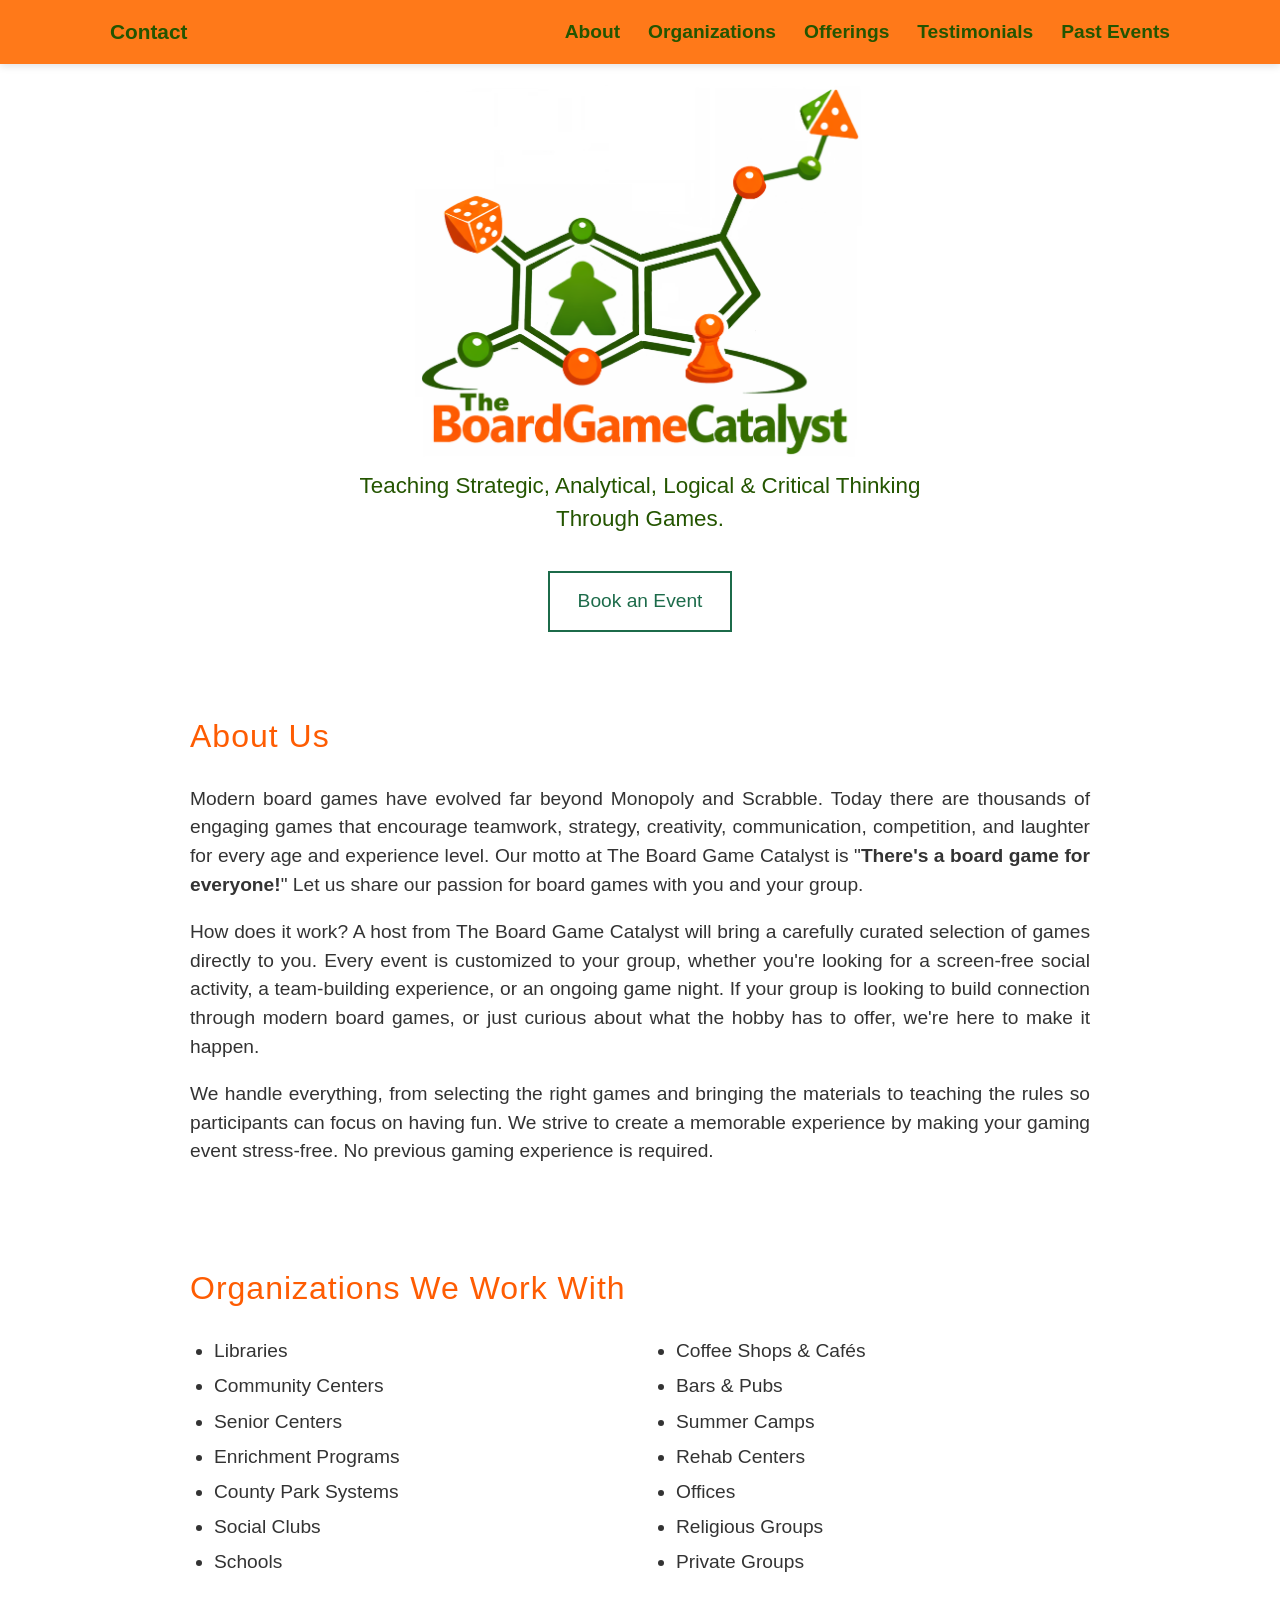
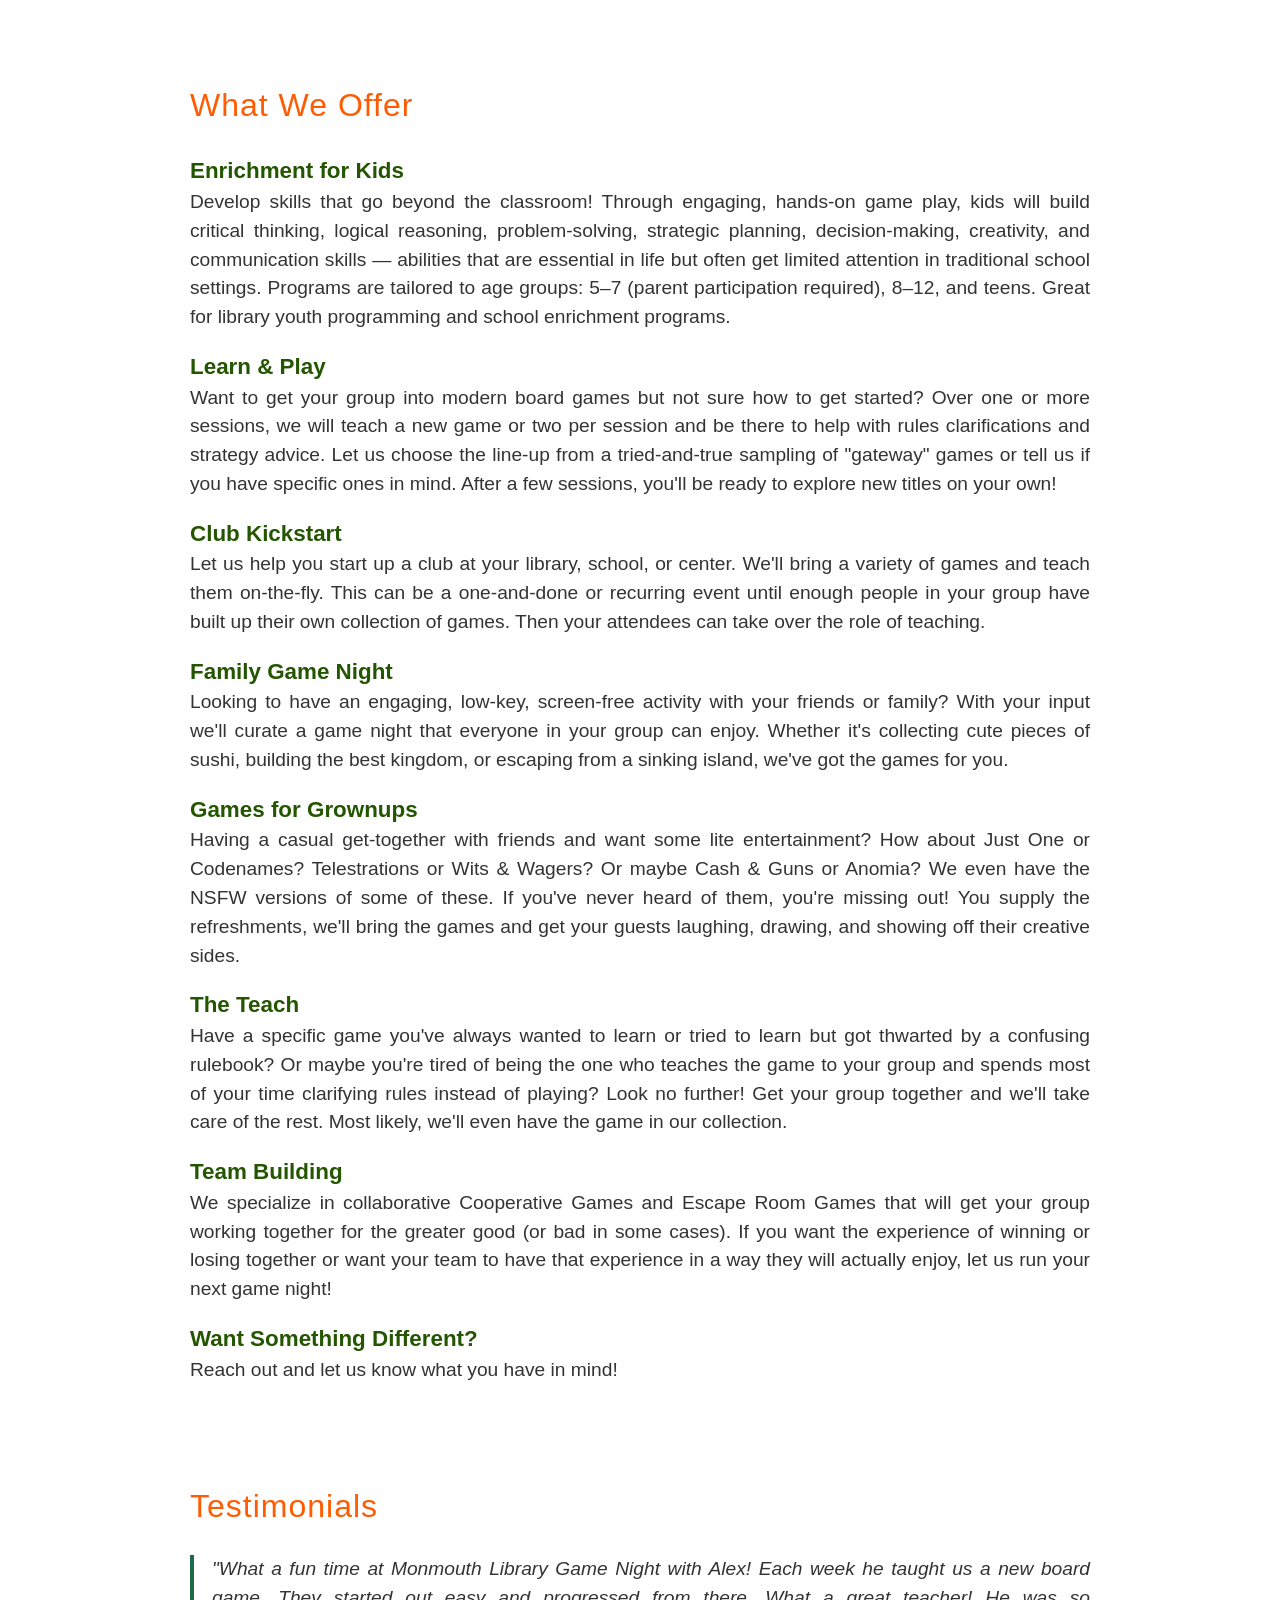
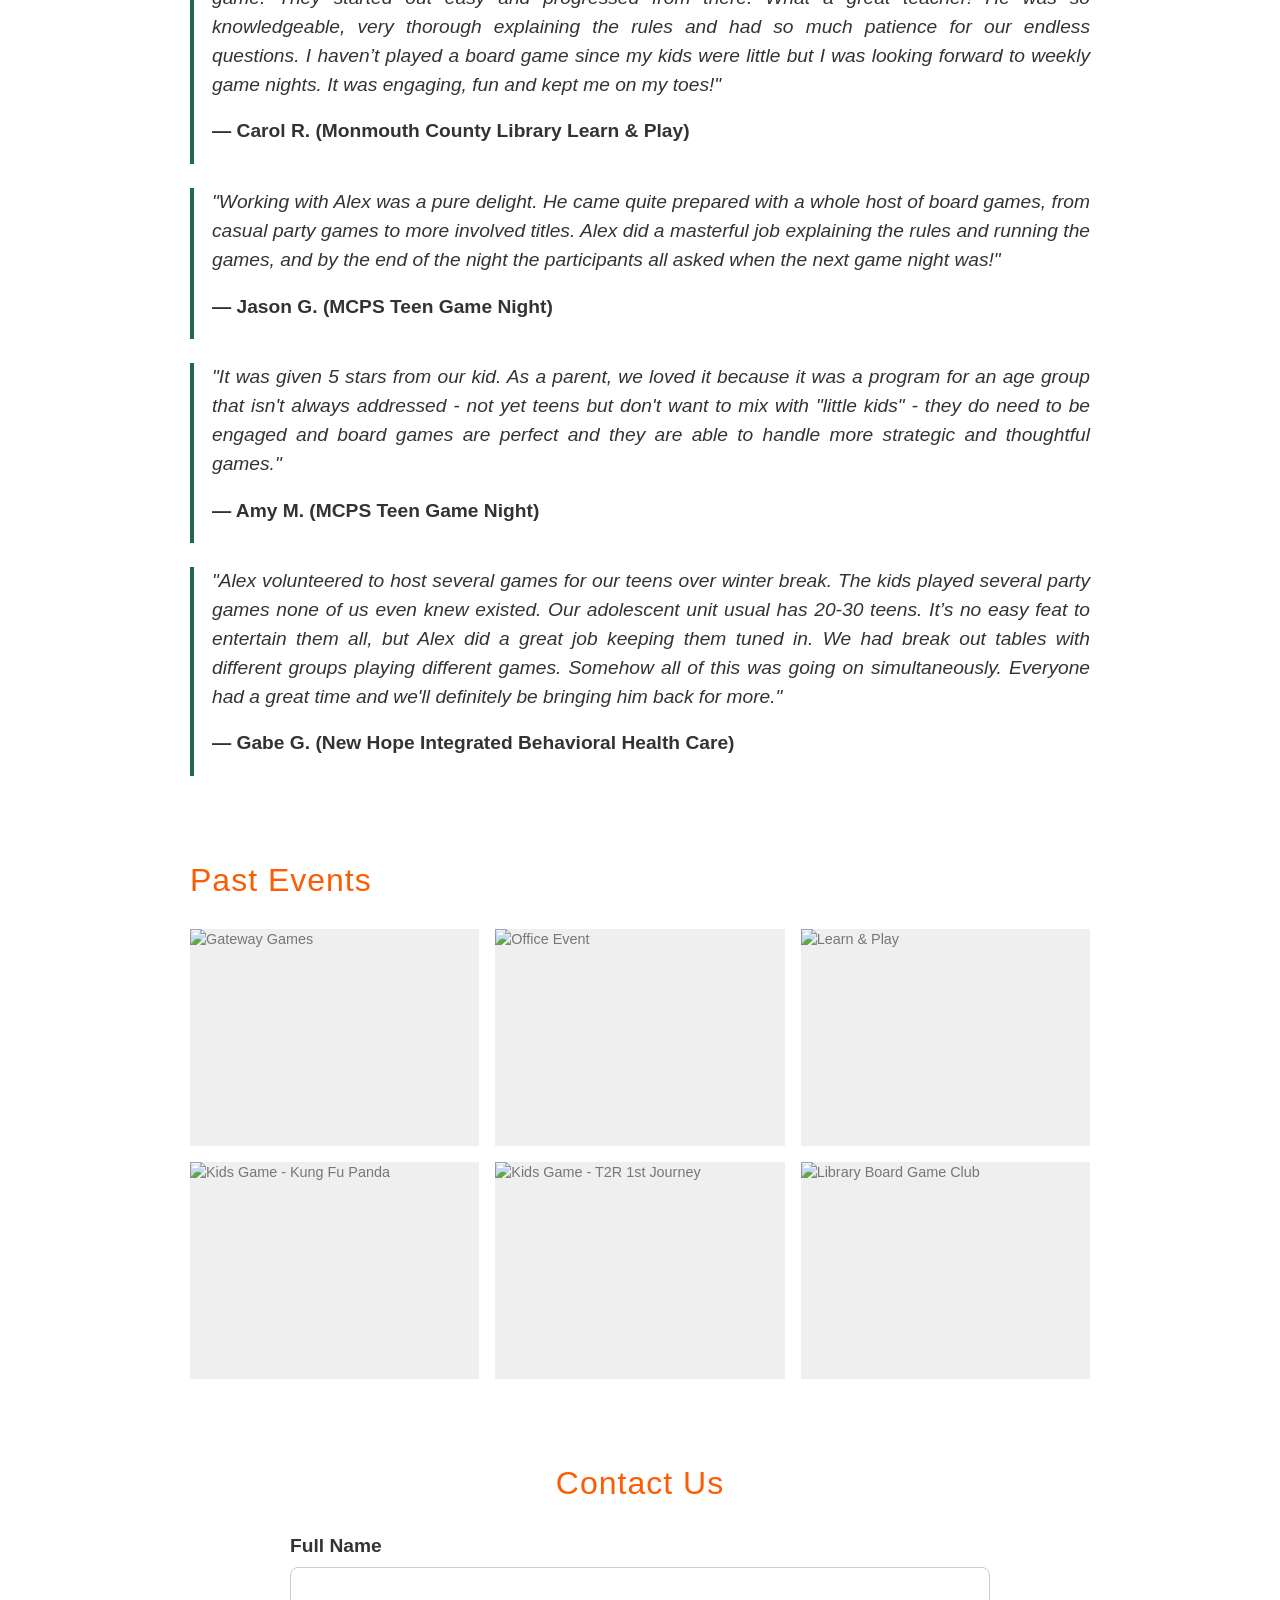
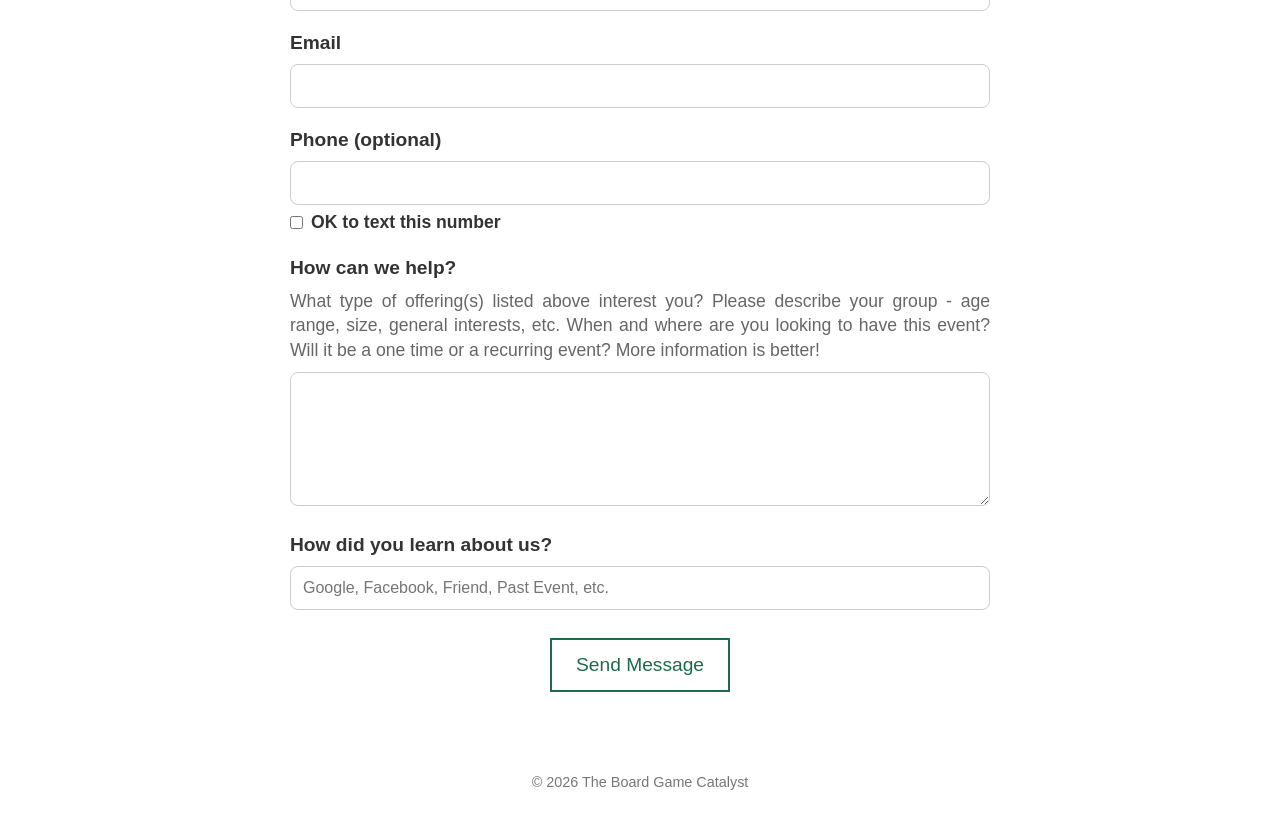
==== commit 331645e5: "updated tagline and offerings" ====
--- a/index.html
+++ b/index.html
@@ -54,7 +54,7 @@
                 class="hero-logo">
 
         <p class="hero-tagline">
-        Teaching Strategic, Analytical, Logical & Critical Thinking Through Play.
+        Teaching Strategic, Analytical, Logical & Critical Thinking Through Games.
         </p>
 
         <a class="button" href="#contact">
@@ -109,15 +109,16 @@
         <h2>Organizations We Work With</h2>
         <ul>
             <li>Libraries</li>
+            <li>Community Centers</li>
+            <li>Senior Centers</li>
+            <li>Enrichment Programs</li>
             <li>County Park Systems</li>
-            <li>Summer Camps</li>
-            <li>Senior Centers</li>
-            <li>Community Centers</li>
+            <li>Social Clubs</li>
             <li>Schools</li>
             <li>Coffee Shops & Cafés</li>
             <li>Bars & Pubs</li>
+            <li>Summer Camps</li>
             <li>Rehab Centers</li>
-            <li>Social Clubs</li>
             <li>Offices</li>
             <li>Religious Groups</li>
             <li>Private Groups</li>
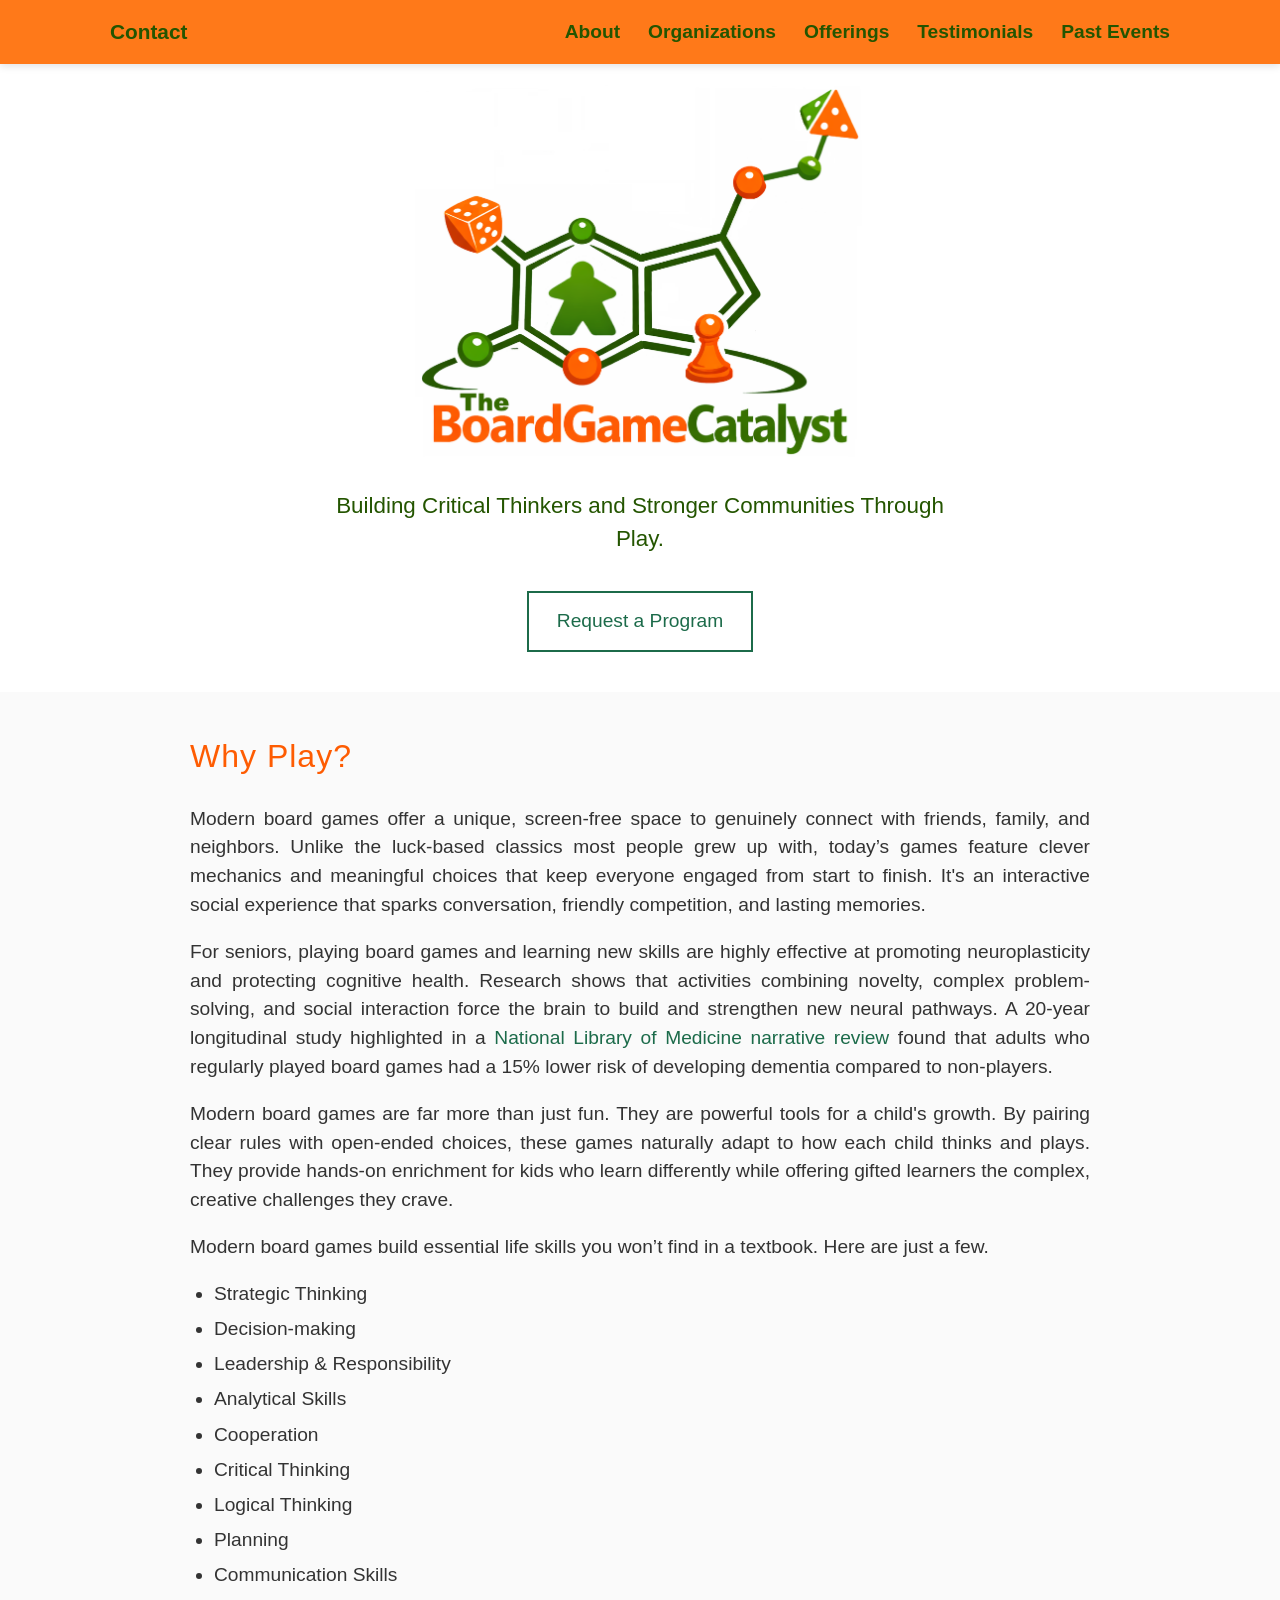
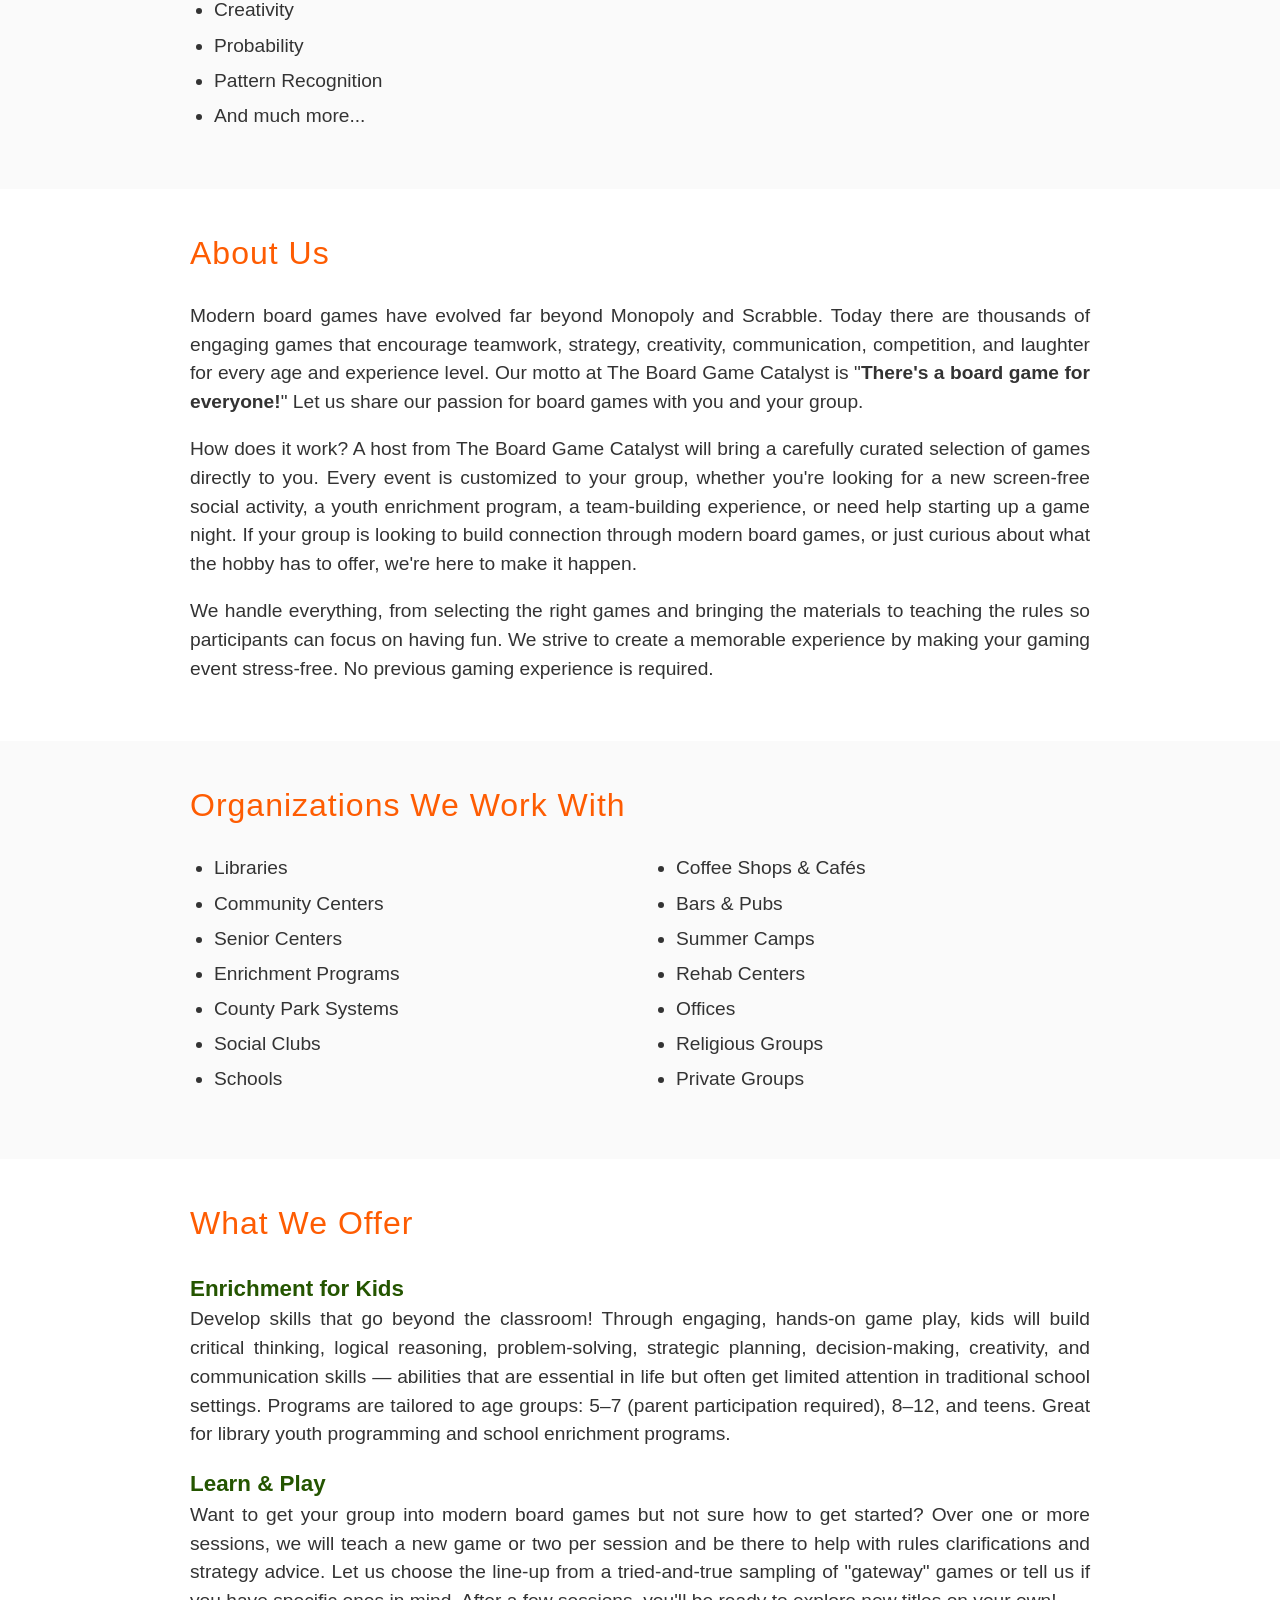
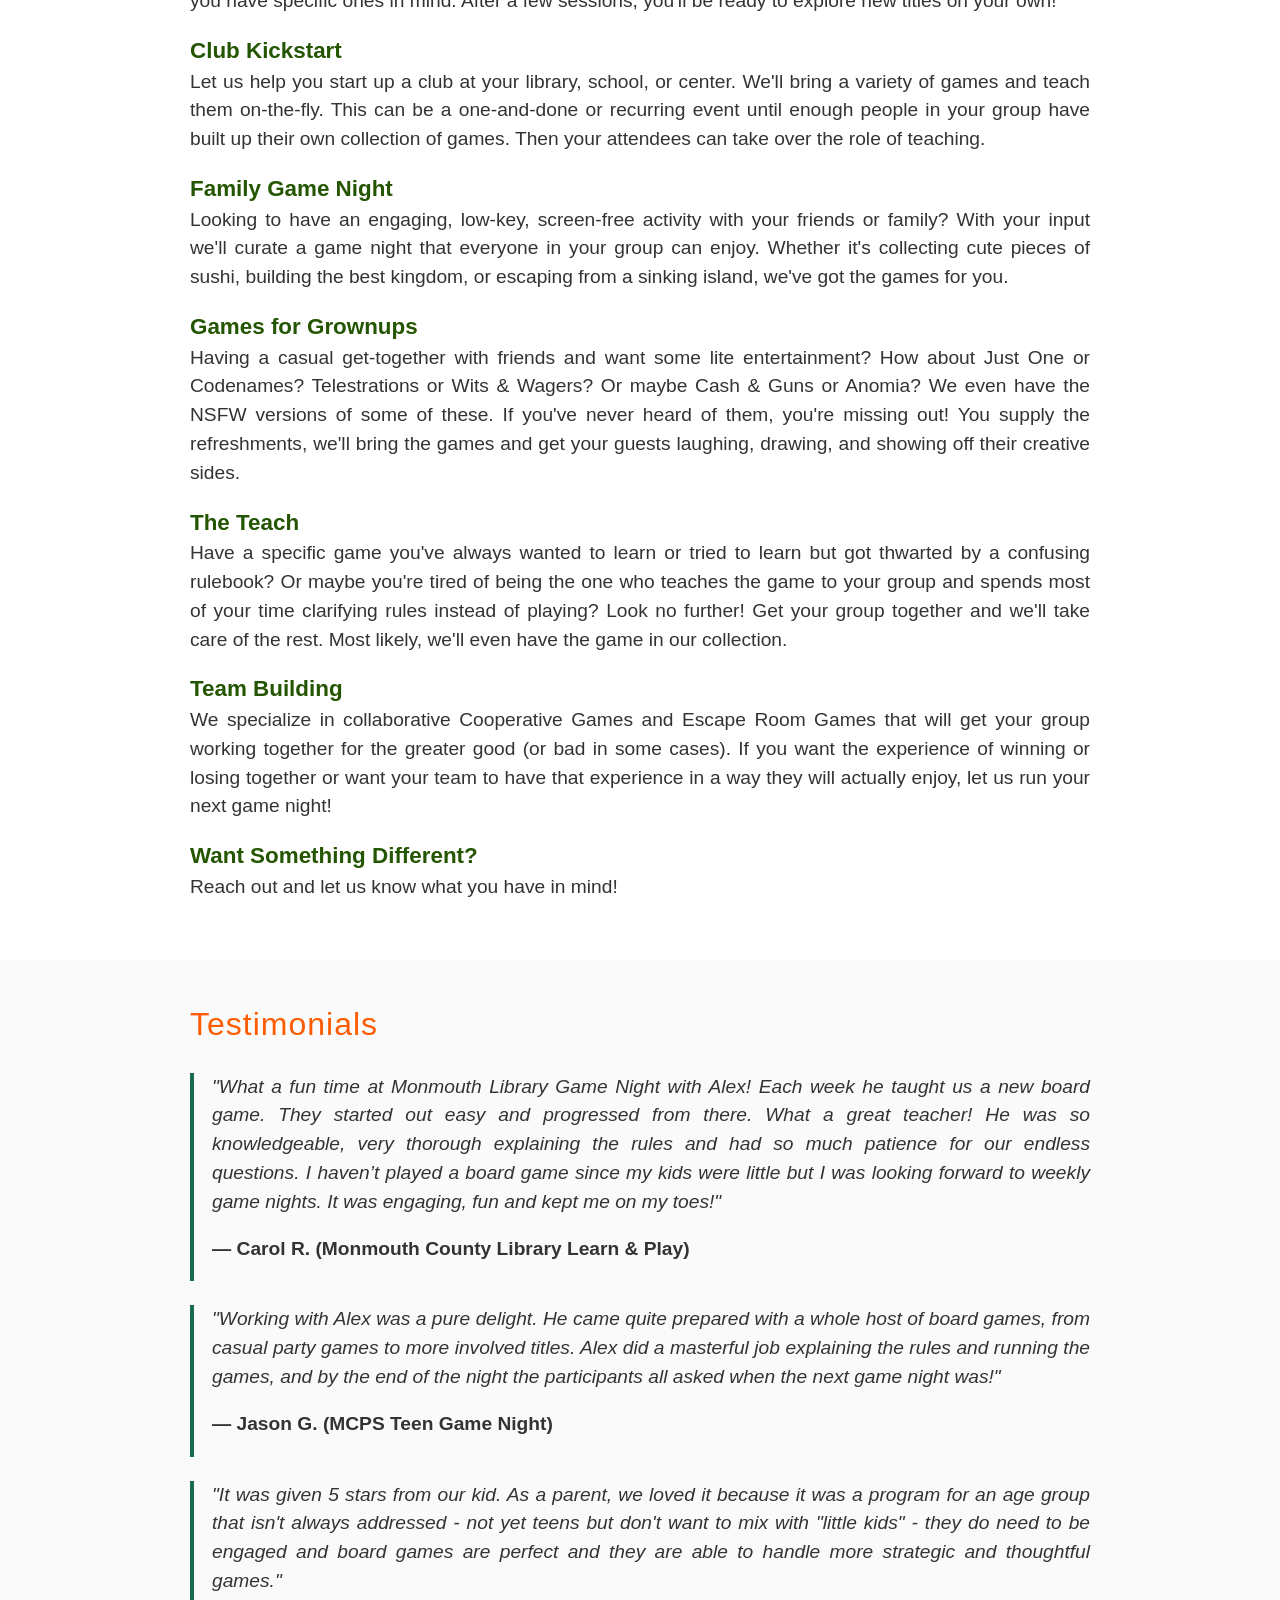
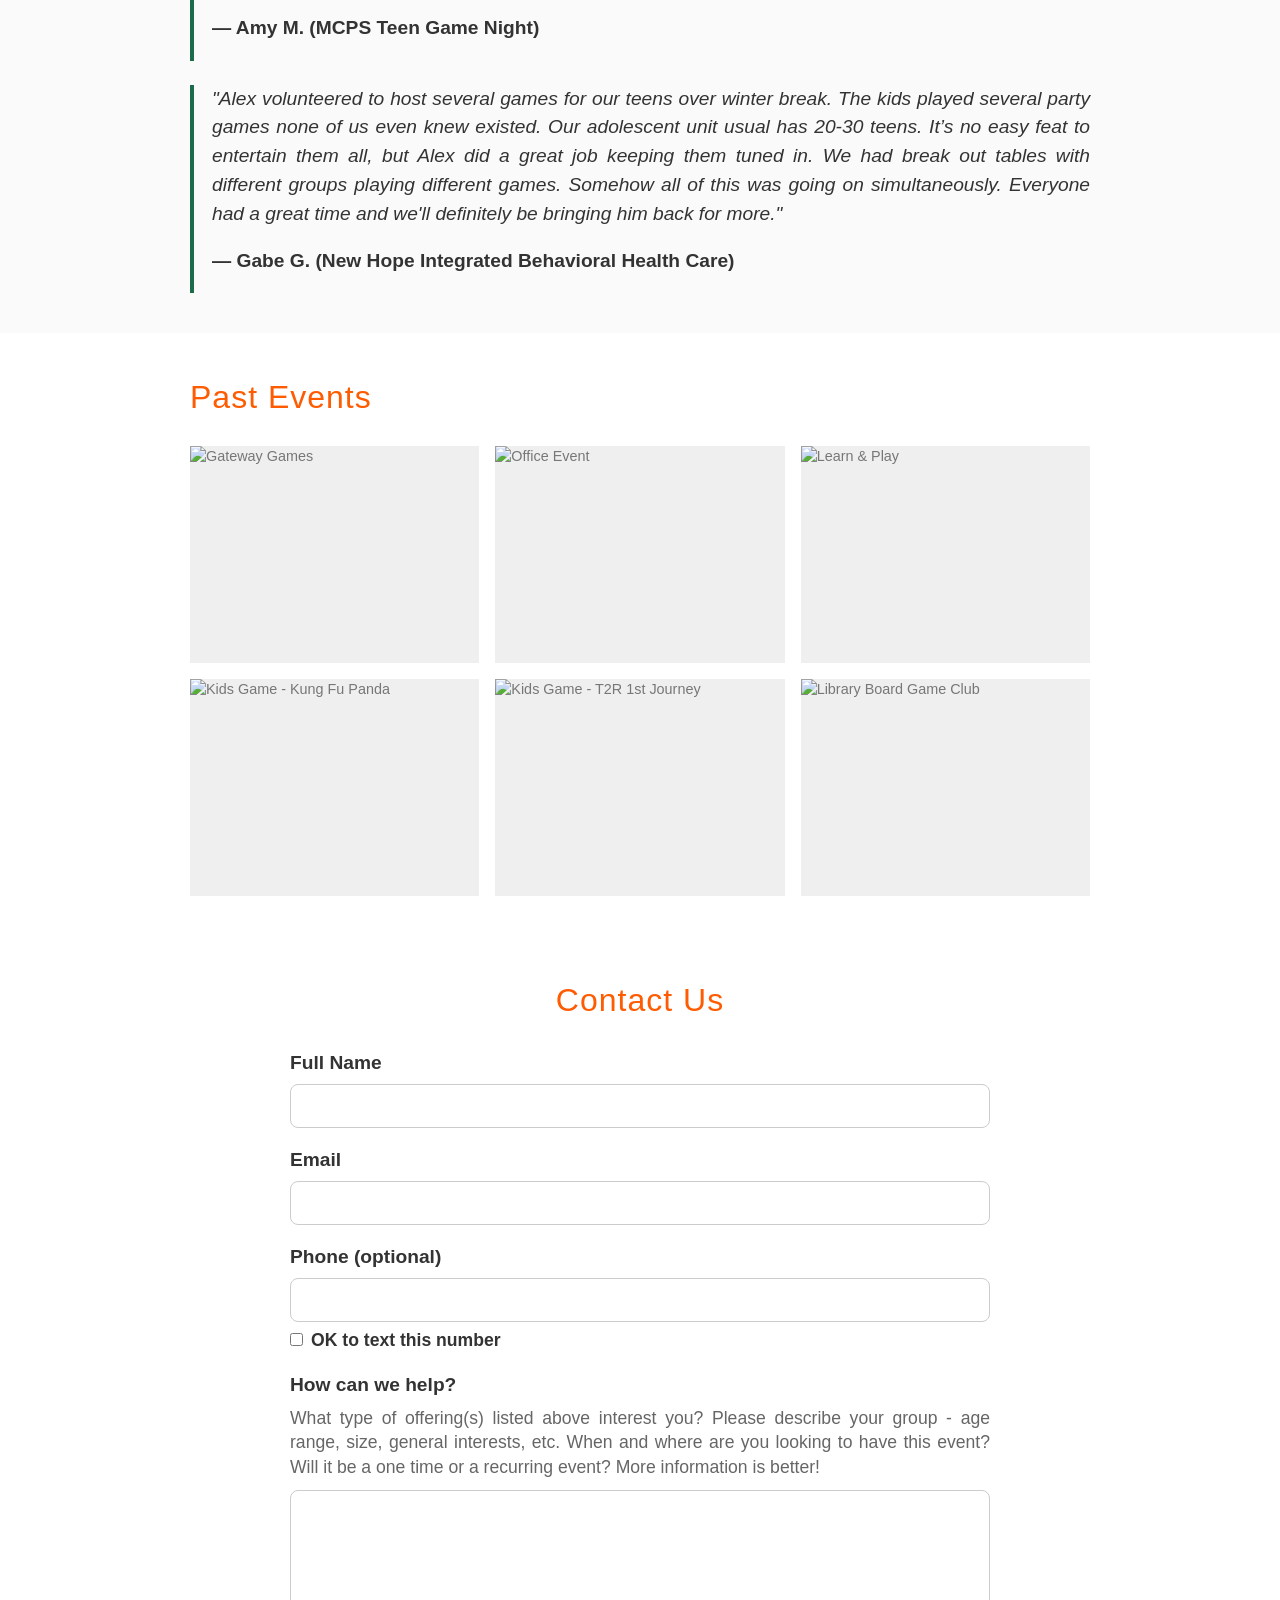
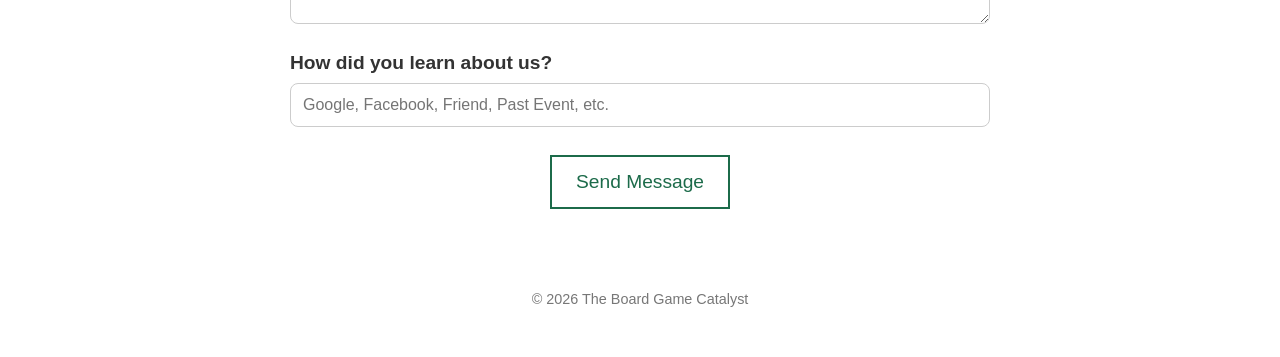
==== commit d6bfd4ca: "updated text" ====
--- a/index.html
+++ b/index.html
@@ -54,17 +54,72 @@
                 class="hero-logo">
 
         <p class="hero-tagline">
-        Teaching Strategic, Analytical, Logical & Critical Thinking Through Games.
+            Building Critical Thinkers and Stronger Communities Through Play.
         </p>
 
         <a class="button" href="#contact">
-            Book an Event
+            Request a Program
         </a>
 
     </div>
 
 </section>
 
+<section class="section-text" id="why-play-games">
+
+    <div class="container">
+
+        <h2>Why Play?</h2>
+
+        <p>
+            Modern board games offer a unique, screen-free space to genuinely connect with
+            friends, family, and neighbors. Unlike the luck-based classics most people grew up with,
+            today’s games feature clever mechanics and meaningful choices that keep everyone engaged
+            from start to finish. It's an interactive social experience that sparks conversation,
+            friendly competition, and lasting memories.
+        </p>
+
+        <p>
+            For seniors, playing board games and learning new skills are highly effective
+            at promoting neuroplasticity and protecting cognitive health.
+            Research shows that activities combining novelty, complex problem-solving,
+            and social interaction force the brain to build and strengthen new neural pathways.
+            A 20-year longitudinal study highlighted in a
+            <a href="https://pmc.ncbi.nlm.nih.gov/articles/PMC12535416/">National Library of Medicine narrative review</a>
+            found that adults who regularly played board games had
+            a 15% lower risk of developing dementia compared to non-players.
+        </p>
+
+        <p>
+            Modern board games are far more than just fun. They are powerful tools for a child's growth.
+            By pairing clear rules with open-ended choices, these games naturally adapt
+            to how each child thinks and plays. They provide hands-on enrichment for kids who learn differently
+            while offering gifted learners the complex, creative challenges they crave.
+        </p>
+
+        <p>
+            Modern board games build essential life skills you won’t find in a textbook.
+            Here are just a few.
+        </p>
+        <ul>
+            <li>Strategic Thinking</li>
+            <li>Decision-making</li>
+            <li>Leadership & Responsibility</li>
+            <li>Analytical Skills</li>
+            <li>Cooperation</li>
+            <li>Critical Thinking</li>
+            <li>Logical Thinking</li>
+            <li>Planning</li>
+            <li>Communication Skills</li>
+            <li>Creativity</li>
+            <li>Probability</li>
+            <li>Pattern Recognition</li>
+            <li>And much more...</li>
+        </ul>
+
+    </div>
+
+</section>
 
 <section class="section-text" id="about">
 
@@ -83,9 +138,9 @@
         <p>
             How does it work? A host from The Board Game Catalyst will
             bring a carefully curated selection of games directly to you.
-            Every event is customized to your group, whether you're looking for a
-            screen-free social activity, a team-building experience,
-            or an ongoing game night. If your group is looking to
+            Every event is customized to your group, whether you're looking for a new
+            screen-free social activity, a youth enrichment program, a team-building experience,
+            or need help starting up a game night. If your group is looking to
             build connection through modern board games, or just curious about what
             the hobby has to offer, we're here to make it happen.
         </p>
--- a/index.css
+++ b/index.css
@@ -57,7 +57,7 @@
 h1,h2{
     font-weight:300;
     letter-spacing:1px;
-    color: rgba(254, 92, 2);
+    color:orange;
 
 }
 
@@ -150,7 +150,7 @@
 }
 
 .hero h1{
-    font-size:1.2rem;
+    font-size:3rem;
     margin-bottom:18px;
 }
 
@@ -166,7 +166,7 @@
     width:70%;
     max-width:none;
     height:auto;
-    margin:0 auto 10px;
+    margin:0 auto 30px;
 }
 
 /* ===========================
@@ -188,16 +188,13 @@
     color:white;
 }
 
-.buttonContainer {
-    text-align: center; /* Centers the button */
-}
-
-.home-icon {
-    padding-top: 10px;
-}
 /* ===========================
    SECTIONS
 =========================== */
+
+#why-play-games, #clients, #testimonials{
+    background:#fafafa;
+}
 
 #clients ul{
     margin:0 0 18px 1.5rem;
@@ -207,6 +204,17 @@
 }
 
 #clients li{
+    margin-bottom:0.4rem;
+}
+
+#why-play-games ul{
+    margin:0 0 18px 1.5rem;
+    padding:0;
+    font-size:1.2rem;      /* Match paragraph size */
+    line-height:1.5;        /* Match body line spacing */
+}
+
+#why-play-games li{
     margin-bottom:0.4rem;
 }
 
@@ -310,7 +318,7 @@
 @media (min-width:750px){
 
     .hero h1{
-        font-size:1.6rem;
+        font-size:4.5rem;
     }
 
     .hero-logo{
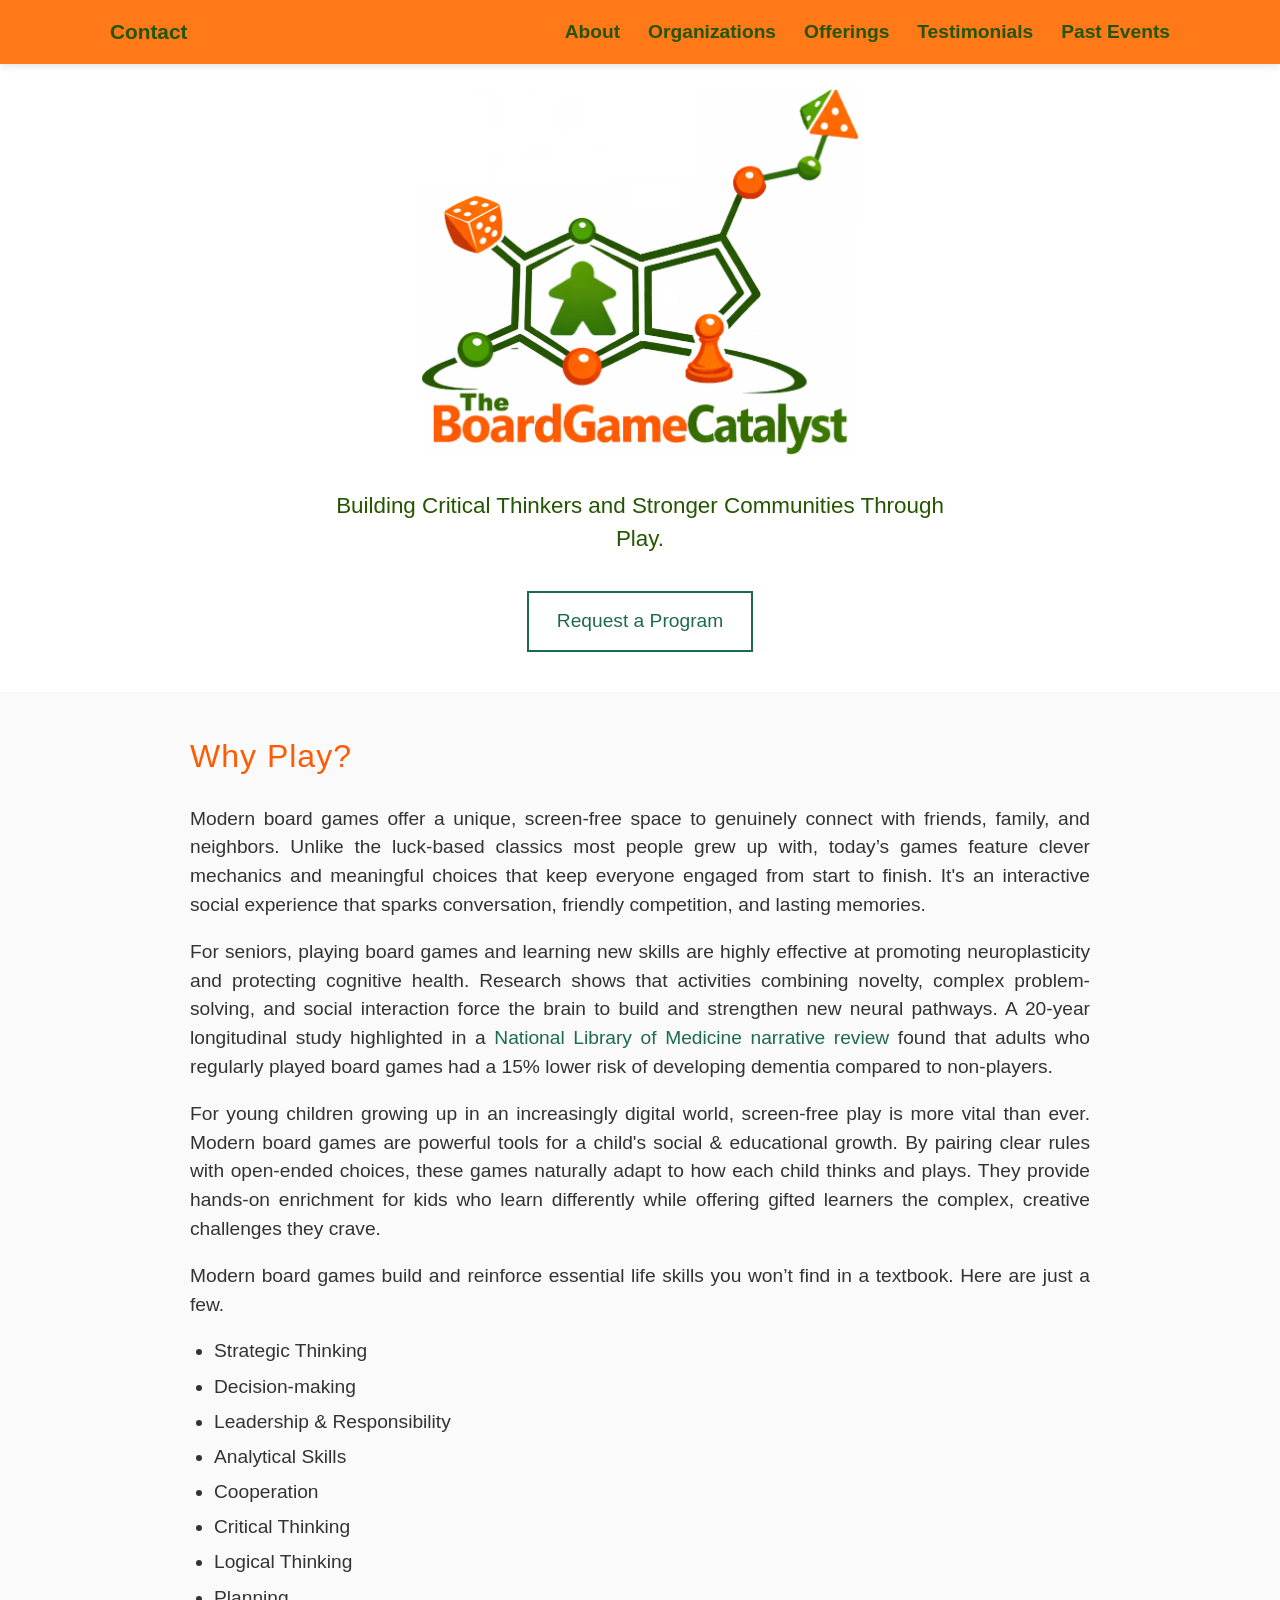
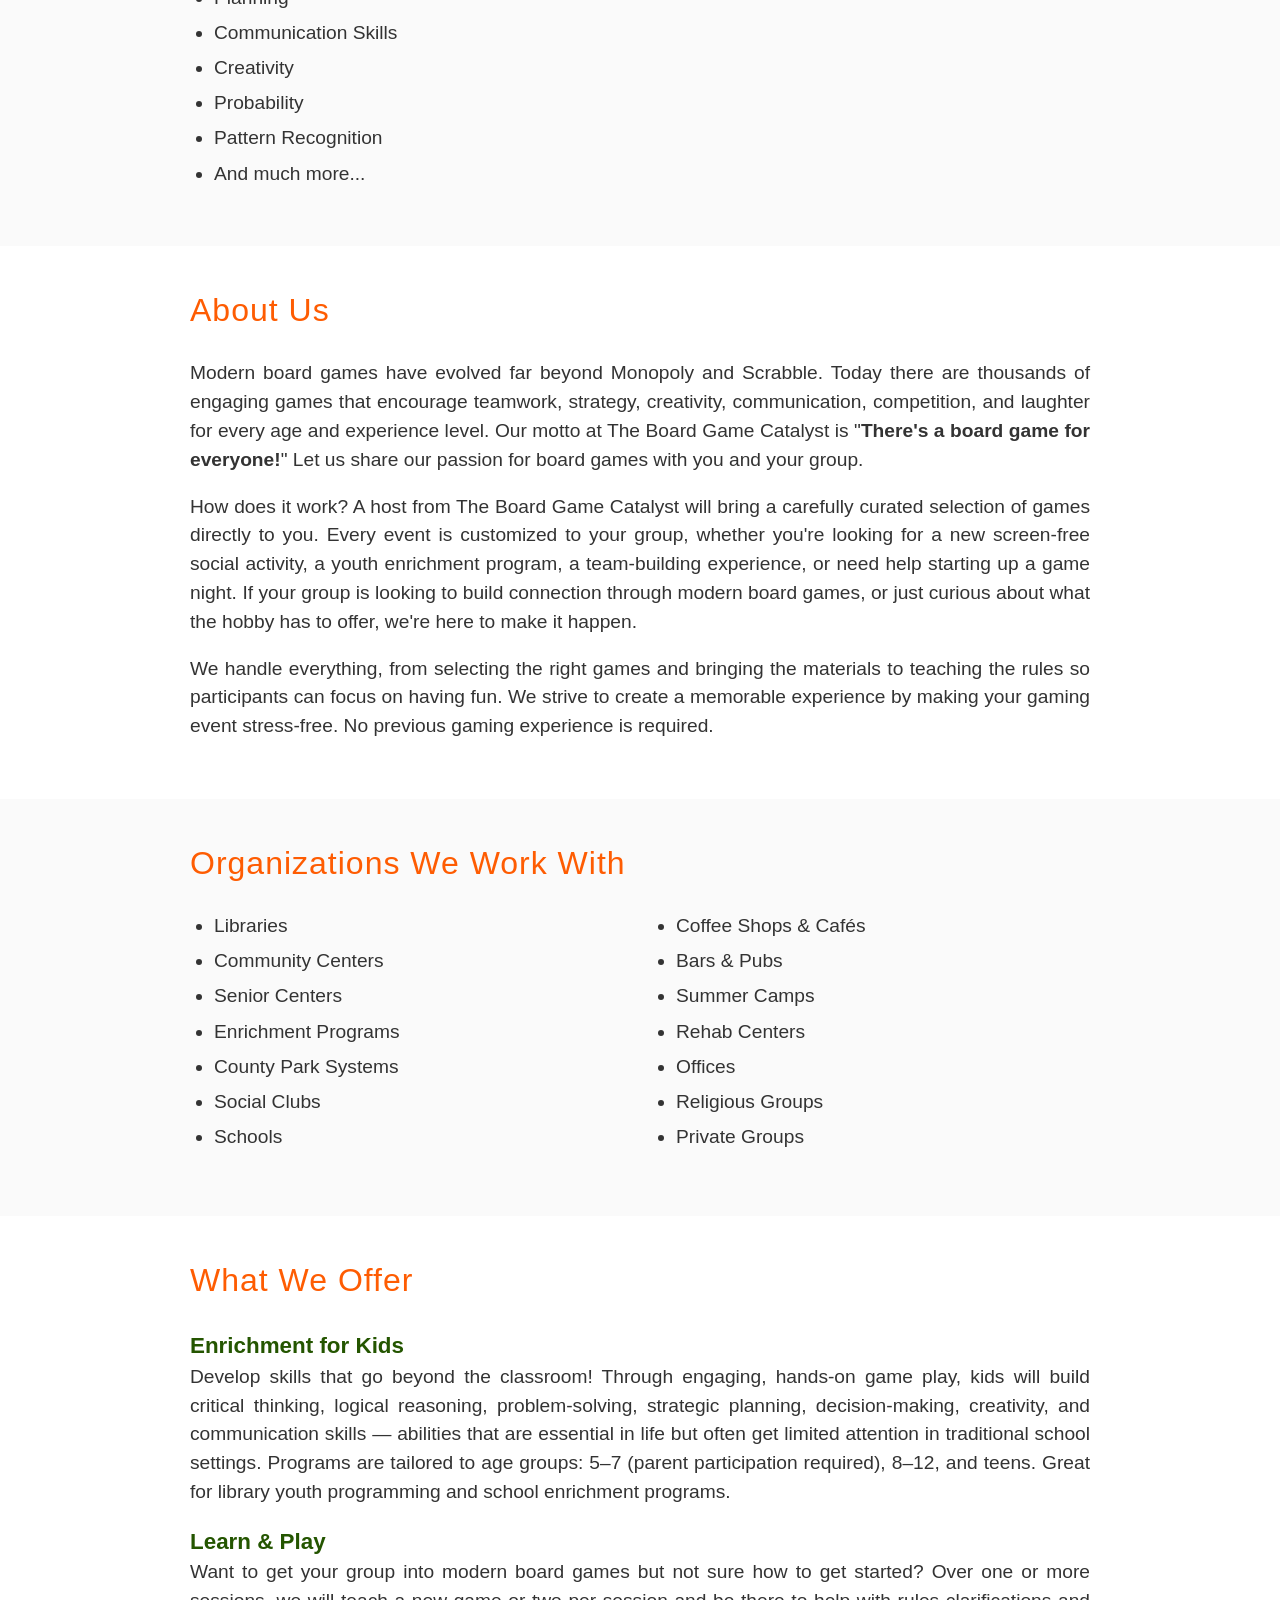
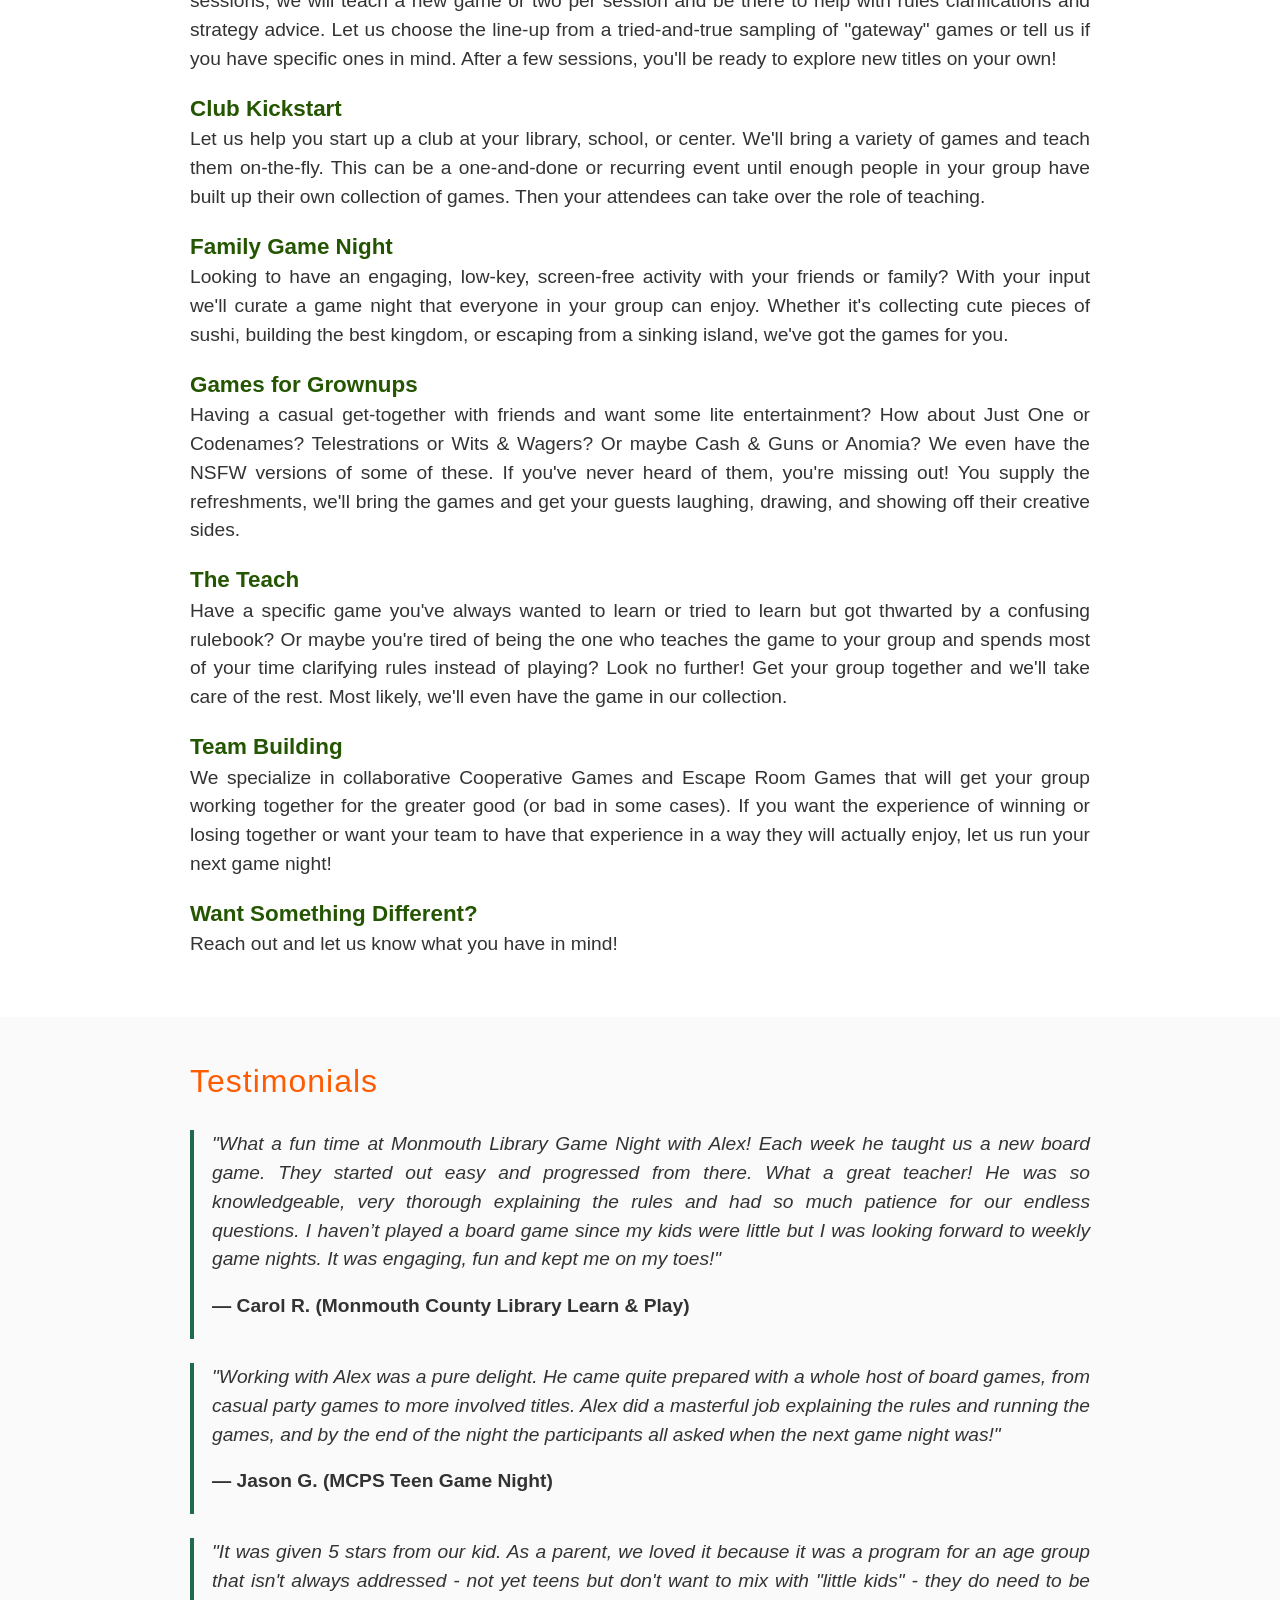
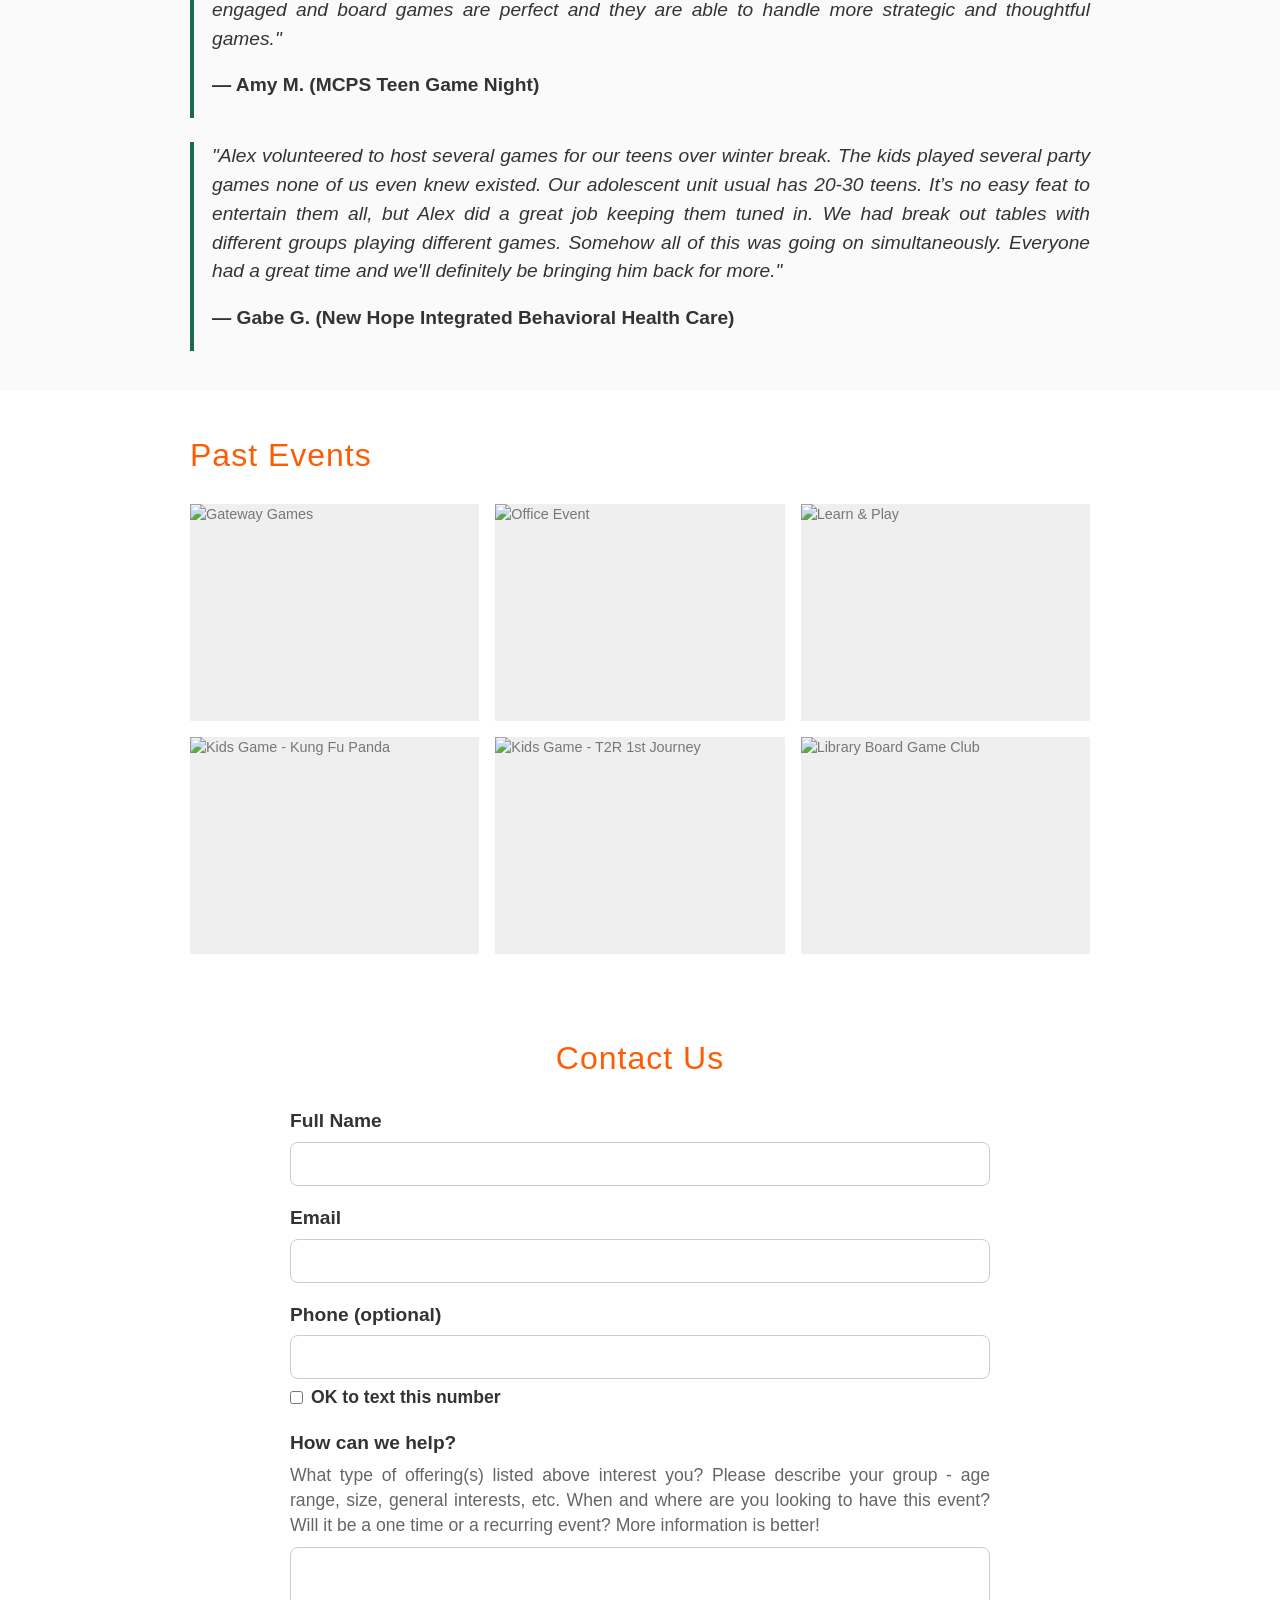
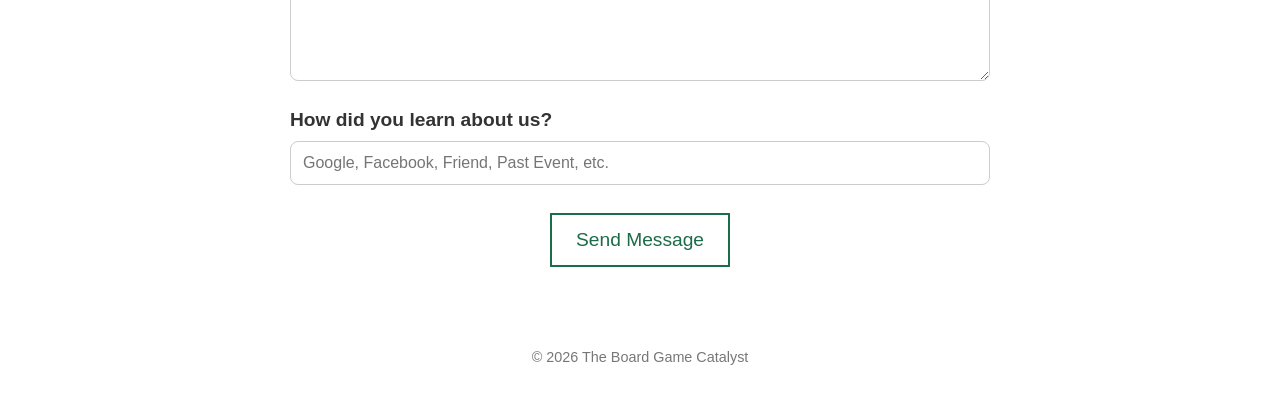
==== commit 5098dc72: "updated site text" ====
--- a/index.html
+++ b/index.html
@@ -91,14 +91,16 @@
         </p>
 
         <p>
-            Modern board games are far more than just fun. They are powerful tools for a child's growth.
-            By pairing clear rules with open-ended choices, these games naturally adapt
-            to how each child thinks and plays. They provide hands-on enrichment for kids who learn differently
+            For young children growing up in an increasingly digital world,
+            screen-free play is more vital than ever. Modern board games are powerful tools
+            for a child's social & educational growth. By pairing clear rules with open-ended choices,
+            these games naturally adapt to how each child thinks and plays.
+            They provide hands-on enrichment for kids who learn differently
             while offering gifted learners the complex, creative challenges they crave.
         </p>
 
         <p>
-            Modern board games build essential life skills you won’t find in a textbook.
+            Modern board games build and reinforce essential life skills you won’t find in a textbook.
             Here are just a few.
         </p>
         <ul>
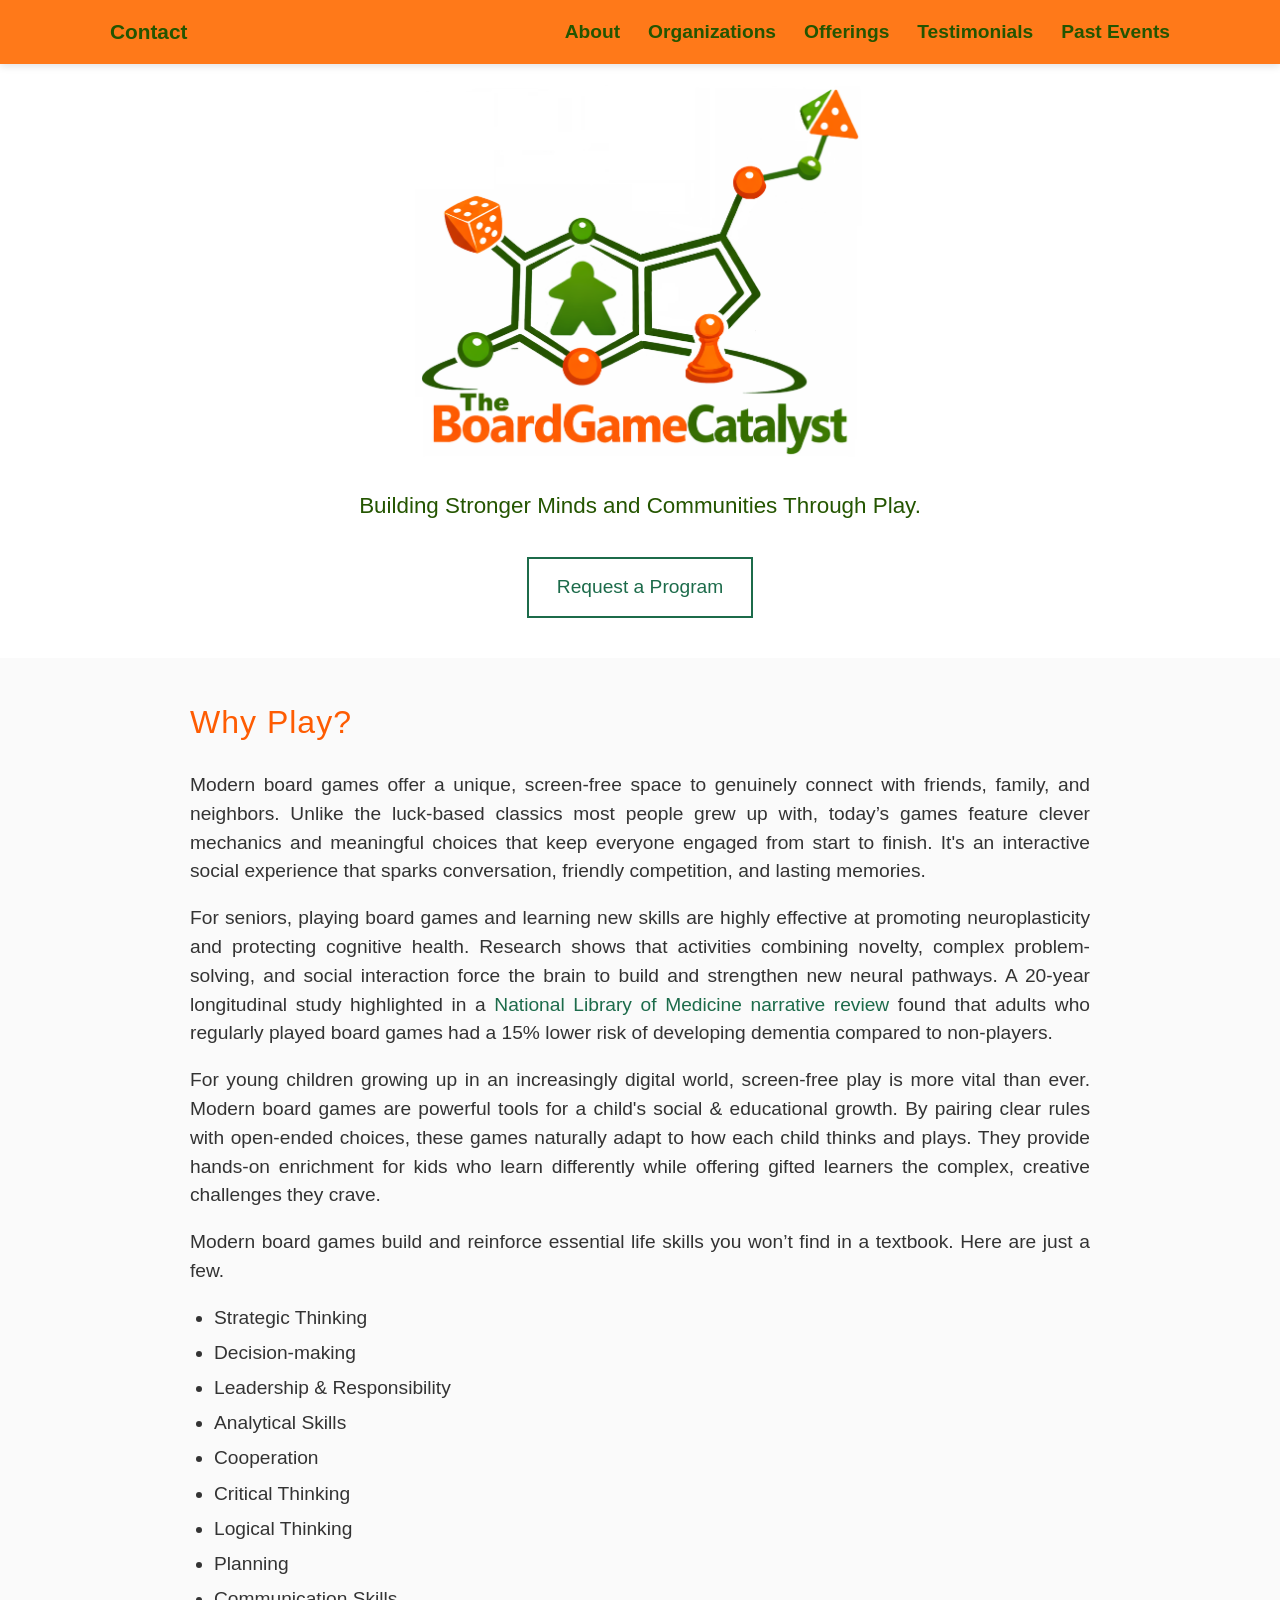
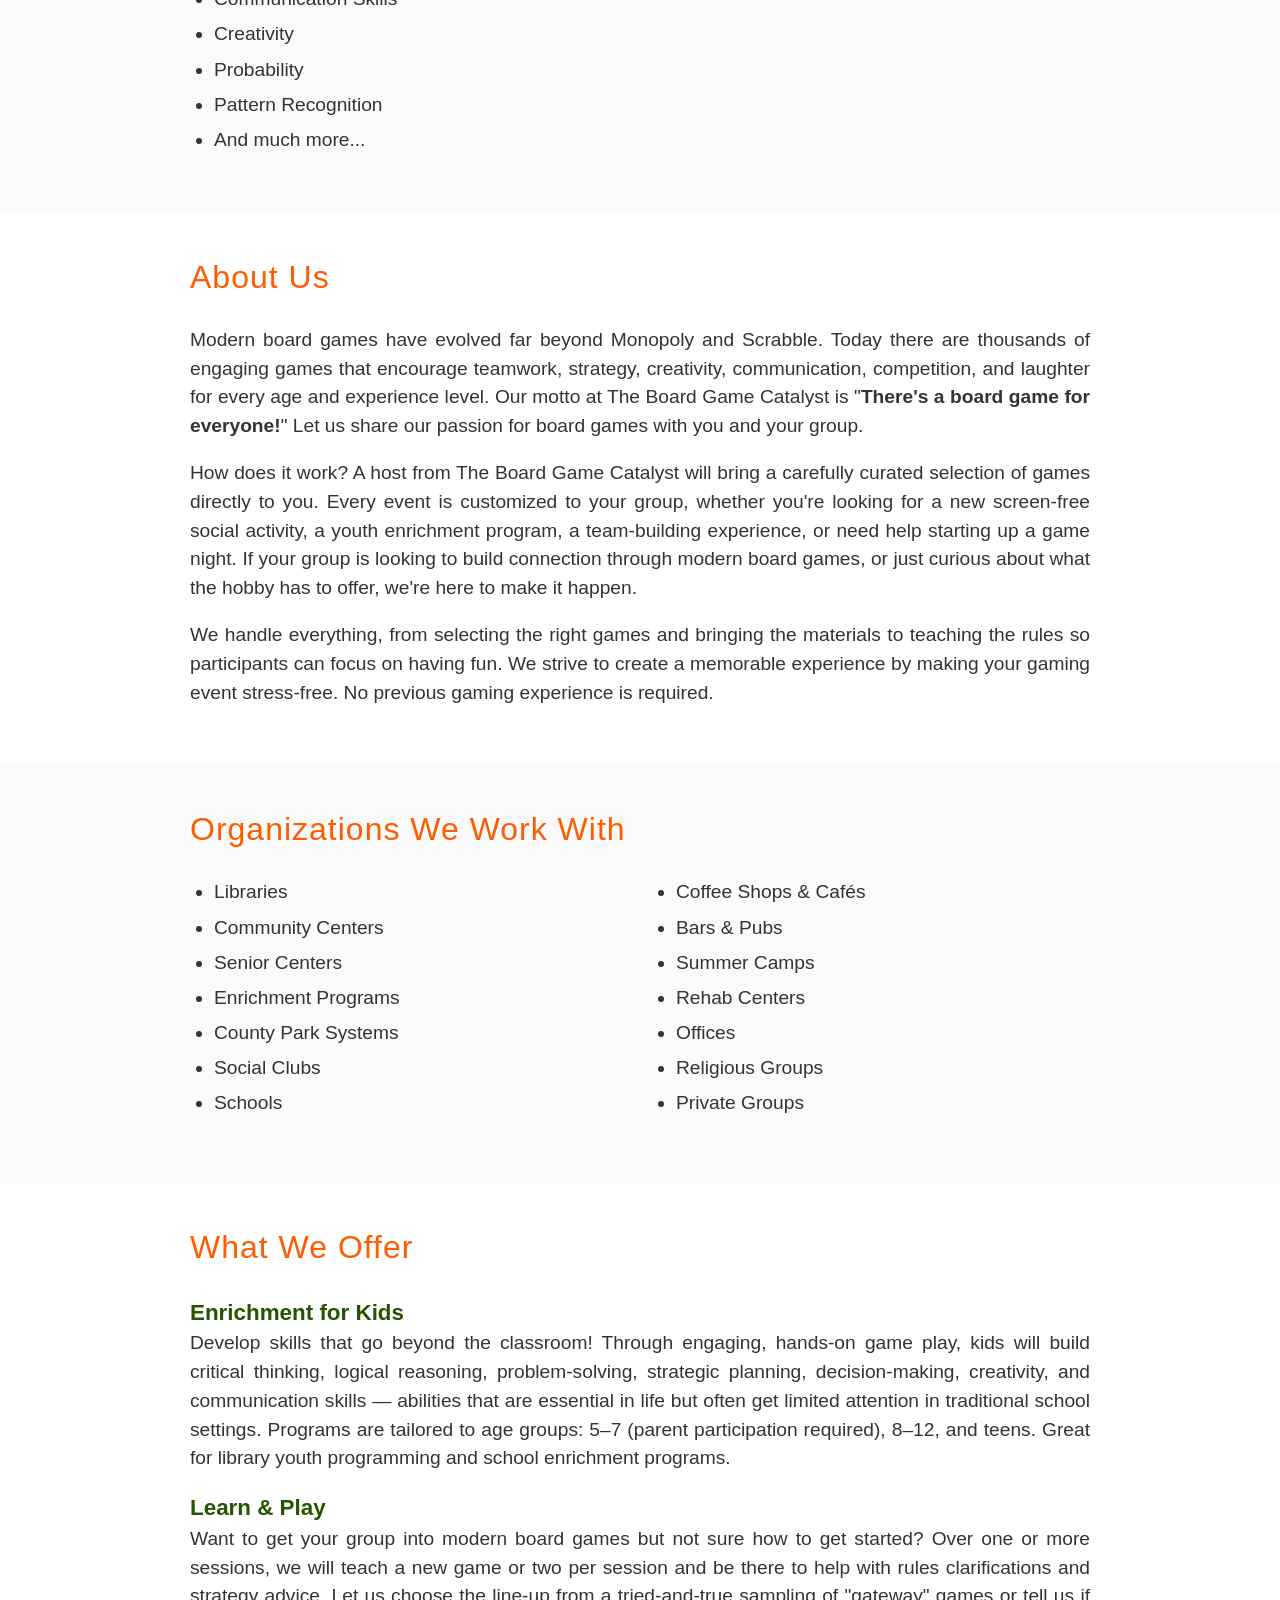
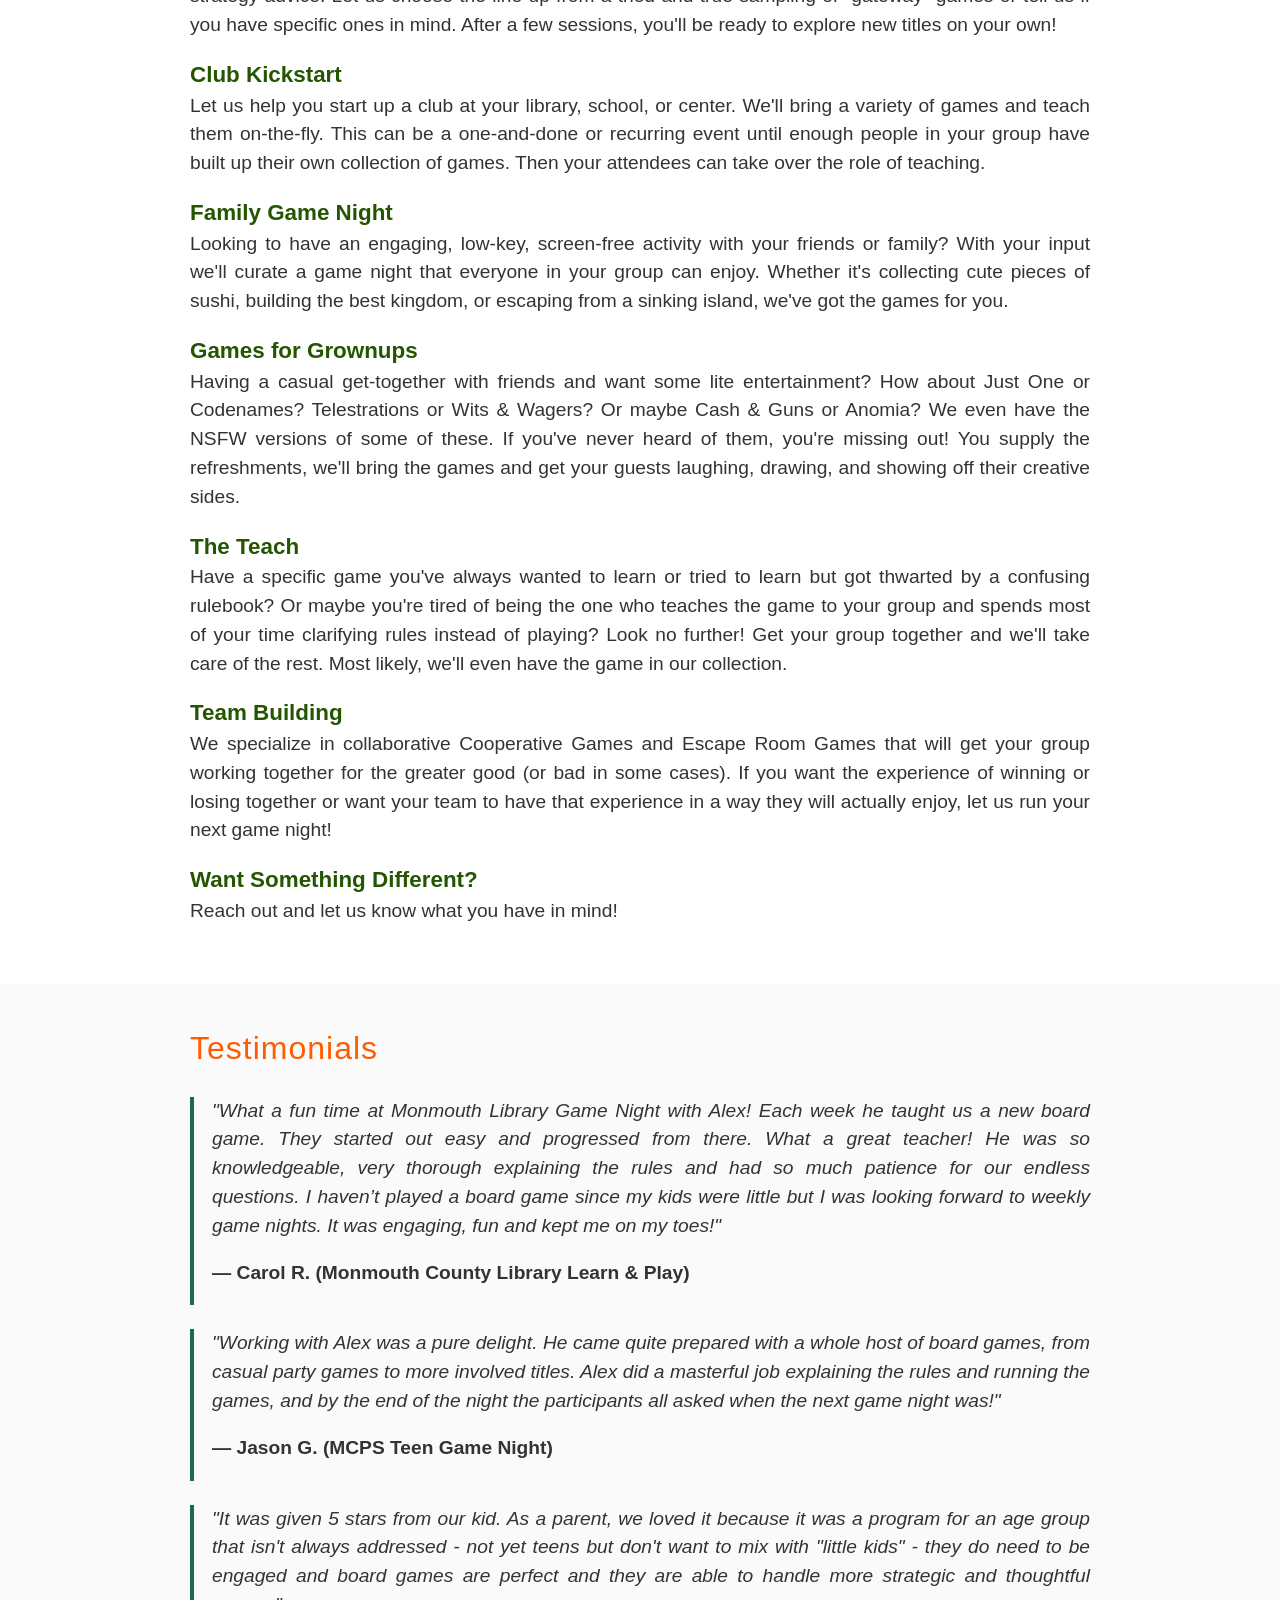
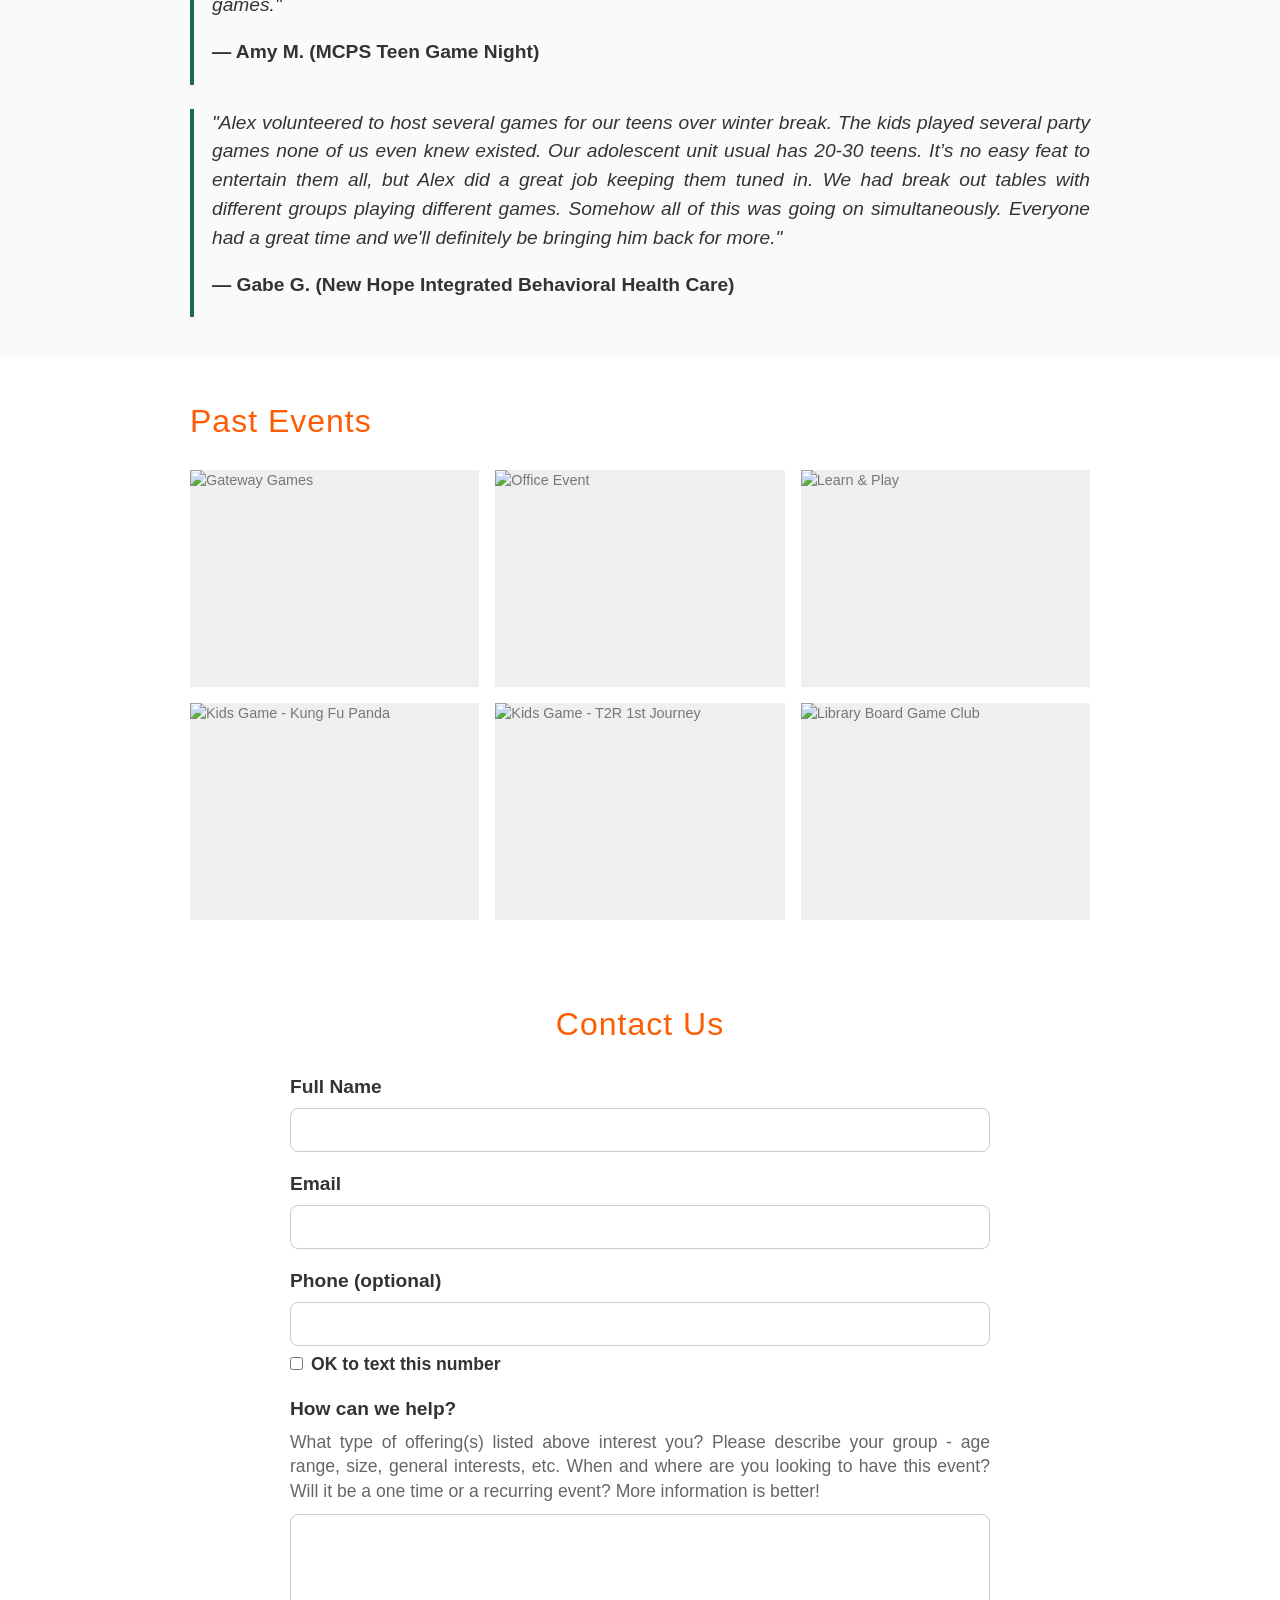
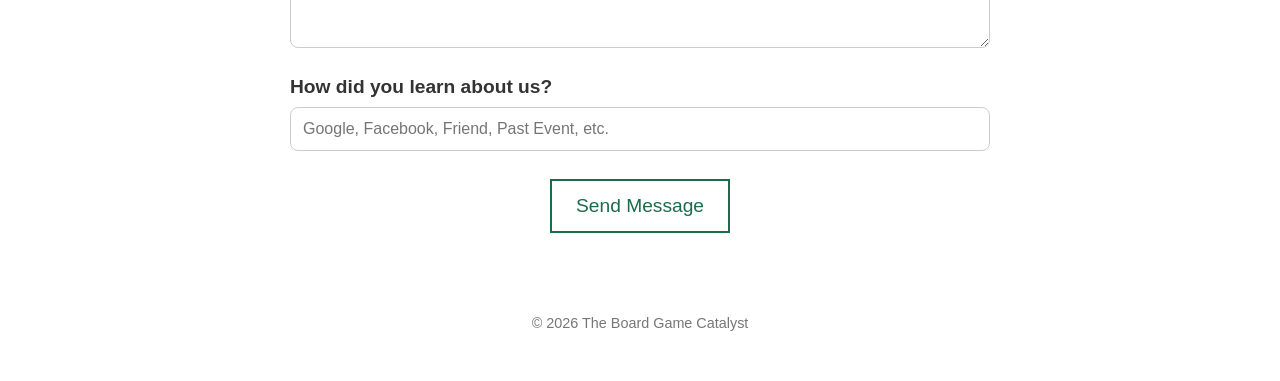
==== commit 579c604e: "Update index.html" ====
--- a/index.html
+++ b/index.html
@@ -54,7 +54,7 @@
                 class="hero-logo">
 
         <p class="hero-tagline">
-            Building Critical Thinkers and Stronger Communities Through Play.
+            Building Stronger Minds and Communities Through Play.
         </p>
 
         <a class="button" href="#contact">
